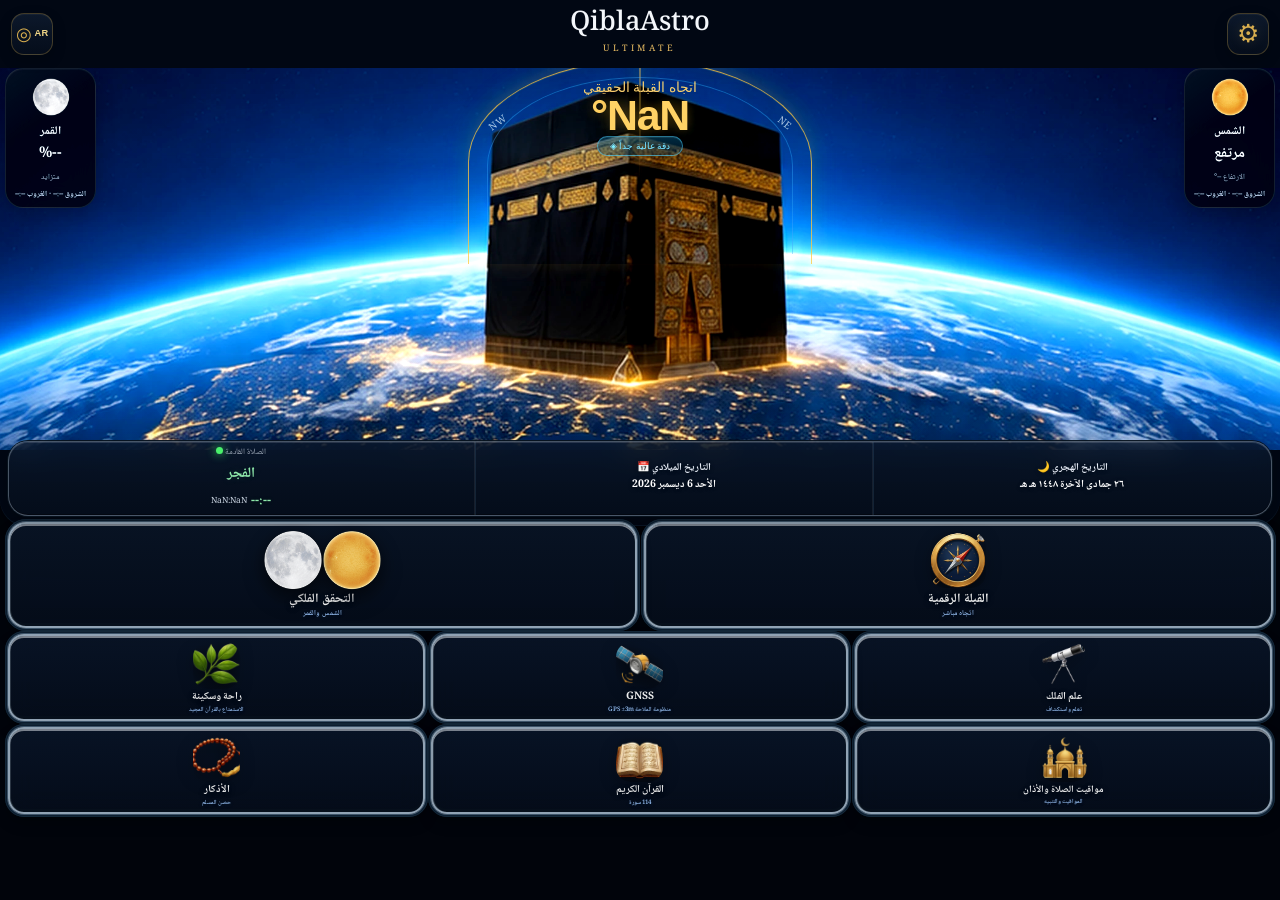
==== source/index.html @ 2382ef70 "cleanup: retire hidden Prayer presentation" ====
<!DOCTYPE html>
<!--
╔══════════════════════════════════════════════════════════════════════════════╗
║  QiblaAstro v2.0 - Astronomical Qibla Compass                                ║
║  Author  : Mohamed Sayed Gabr Behairy | محمد سيد جبر بحيرى                    ║
║  (c) 2026 Mohamed Sayed Gabr Behairy. All Rights Reserved.                   ║
╚══════════════════════════════════════════════════════════════════════════════╝
-->
<html lang="ar" dir="rtl">
<head>
<!-- PWA metadata -->

<!-- Web App Manifest -->
<link rel="manifest" href="manifest.json">

<!-- Theme & Colors -->
<meta name="theme-color" content="#05080F">
<meta name="msapplication-TileColor" content="#05080F">
<meta name="msapplication-navbutton-color" content="#05080F">

<!-- Apple Mobile Web App -->
<meta name="apple-mobile-web-app-capable" content="yes">
<meta name="apple-mobile-web-app-status-bar-style" content="black-translucent">
<meta name="apple-mobile-web-app-title" content="QiblaAstro">

<!-- Apple Touch Icons -->
<link rel="apple-touch-icon" href="icons/apple-touch-icon.png">
<link rel="apple-touch-icon" sizes="57x57" href="icons/icon-72x72.png">
<link rel="apple-touch-icon" sizes="72x72" href="icons/icon-72x72.png">
<link rel="apple-touch-icon" sizes="76x76" href="icons/icon-96x96.png">
<link rel="apple-touch-icon" sizes="114x114" href="icons/icon-128x128.png">
<link rel="apple-touch-icon" sizes="120x120" href="icons/icon-128x128.png">
<link rel="apple-touch-icon" sizes="144x144" href="icons/icon-144x144.png">
<link rel="apple-touch-icon" sizes="152x152" href="icons/icon-152x152.png">
<link rel="apple-touch-icon" sizes="180x180" href="icons/apple-touch-icon.png">

<!-- Apple Splash Screens -->
<link rel="apple-touch-startup-image" href="icons/apple-splash-iphone5.png" media="(device-width: 320px) and (device-height: 568px) and (-webkit-device-pixel-ratio: 2)">
<link rel="apple-touch-startup-image" href="icons/apple-splash-iphone6.png" media="(device-width: 375px) and (device-height: 667px) and (-webkit-device-pixel-ratio: 2)">
<link rel="apple-touch-startup-image" href="icons/apple-splash-iphoneXR.png" media="(device-width: 414px) and (device-height: 896px) and (-webkit-device-pixel-ratio: 2)">
<link rel="apple-touch-startup-image" href="icons/apple-splash-iphoneX.png" media="(device-width: 375px) and (device-height: 812px) and (-webkit-device-pixel-ratio: 3)">
<link rel="apple-touch-startup-image" href="icons/apple-splash-iphone12.png" media="(device-width: 390px) and (device-height: 844px) and (-webkit-device-pixel-ratio: 3)">
<link rel="apple-touch-startup-image" href="icons/apple-splash-iphone14p.png" media="(device-width: 393px) and (device-height: 852px) and (-webkit-device-pixel-ratio: 3)">
<link rel="apple-touch-startup-image" href="icons/apple-splash-iphone15p.png" media="(device-width: 430px) and (device-height: 932px) and (-webkit-device-pixel-ratio: 3)">
<link rel="apple-touch-startup-image" href="icons/apple-splash-iphoneXS.png" media="(device-width: 414px) and (device-height: 896px) and (-webkit-device-pixel-ratio: 3)">
<link rel="apple-touch-startup-image" href="icons/apple-splash-ipad.png" media="(device-width: 768px) and (device-height: 1024px) and (-webkit-device-pixel-ratio: 2)">
<link rel="apple-touch-startup-image" href="icons/apple-splash-ipadPro11.png" media="(device-width: 834px) and (device-height: 1194px) and (-webkit-device-pixel-ratio: 2)">
<link rel="apple-touch-startup-image" href="icons/apple-splash-ipadPro12.png" media="(device-width: 1024px) and (device-height: 1366px) and (-webkit-device-pixel-ratio: 2)">

<!-- Favicon -->
<link rel="icon" type="image/x-icon" href="icons/favicon.ico">
<link rel="icon" type="image/png" sizes="16x16" href="icons/icon-72x72.png">
<link rel="icon" type="image/png" sizes="32x32" href="icons/icon-96x96.png">
<link rel="icon" type="image/png" sizes="96x96" href="icons/icon-96x96.png">
<link rel="icon" type="image/png" sizes="192x192" href="icons/icon-192x192.png">
<link rel="icon" type="image/png" sizes="512x512" href="icons/icon-512x512.png">

<!-- Safari Pinned Tab -->
<link rel="mask-icon" href="icons/safari-pinned-tab.svg" color="#C8A44A">

<!-- Microsoft Tiles -->
<meta name="msapplication-config" content="browserconfig.xml">
<meta name="msapplication-TileImage" content="icons/mstile-144x144.png">
<meta name="msapplication-square70x70logo" content="icons/icon-72x72.png">
<meta name="msapplication-square150x150logo" content="icons/icon-152x152.png">
<meta name="msapplication-square310x310logo" content="icons/icon-384x384.png">
<meta name="msapplication-wide310x150logo" content="icons/icon-512x512.png">

<!-- Mobile & PWA -->
<meta name="mobile-web-app-capable" content="yes">
<meta name="application-name" content="QiblaAstro">
<meta name="format-detection" content="telephone=no">
<meta name="screen-orientation" content="portrait">
<meta name="full-screen" content="yes">
<meta name="browsermode" content="application">
<meta name="nightmode" content="disable">
<meta name="layoutmode" content="fitscreen">
<meta name="x5-page-mode" content="app">
<meta name="x5-orientation" content="portrait">
<meta name="x5-fullscreen" content="true">

<!-- iOS Specific -->
<meta name="apple-touch-fullscreen" content="yes">

<!-- Prefetch & Preconnect -->
<link rel="dns-prefetch" href="https://fonts.googleapis.com">
<link rel="dns-prefetch" href="https://fonts.gstatic.com">
<link rel="preconnect" href="https://fonts.googleapis.com">
<link rel="preconnect" href="https://fonts.gstatic.com" crossorigin>

<meta charset="UTF-8">
<meta http-equiv="Cache-Control" content="no-cache,no-store,must-revalidate">
<meta http-equiv="Pragma" content="no-cache">
<meta http-equiv="Expires" content="0">
<meta name="viewport" content="width=device-width,initial-scale=1,user-scalable=no,viewport-fit=cover">
<meta name="description" content="QiblaAstro — بوصلة القبلة الفلكية الأدق. تحديد القبلة بخوارزميات VSOP87+ELP2000+WMM2025. تعمل بلا إنترنت.">
<meta name="keywords" content="qibla,قبلة,بوصلة,prayer direction,mecca,كعبة,مواقيت الصلاة,اتجاه القبلة,qibla compass,prayer times">
<meta name="author" content="Mohamed Sayed Gabr Behairy">
<meta name="robots" content="index,follow">
<meta property="og:type" content="website">
<meta property="og:title" content="QiblaAstro — بوصلة القبلة الفلكية">
<meta property="og:description" content="تحديد القبلة بدقة فلكية عالية. يعمل ليلا ونهارا بالشمس والقمر والنجوم. بدون إنترنت.">
<meta property="og:site_name" content="QiblaAstro">
<meta property="og:locale" content="ar_EG">
<meta name="twitter:card" content="summary">
<meta name="twitter:title" content="QiblaAstro — بوصلة القبلة الفلكية">
<meta name="twitter:description" content="أدق بوصلة قبلة فلكية. VSOP87 + ELP2000 + WMM2025">
<title>QiblaAstro 🕌 — بوصلة القبلة الفلكية</title>

<!-- External Stylesheets -->
<link rel="stylesheet" href="css/01-variables.css">

<link rel="stylesheet" href="css/02-sky-backgrounds.css">

<link rel="stylesheet" href="css/03-reset-base.css">

<link rel="stylesheet" href="css/04-splash.css?v=20260810-premium-splash">

<link rel="stylesheet" href="css/05-topbar.css">

<link rel="stylesheet" href="css/06-navigation.css">

<link rel="stylesheet" href="css/07-pages.css">

<link rel="stylesheet" href="css/08-compass-canvas.css">

<link rel="stylesheet" href="css/09-qibla-hero.css">

<link rel="stylesheet" href="css/10-stat-grid.css">

<link rel="stylesheet" href="css/11-section-headers.css">

<link rel="stylesheet" href="css/12-sky-track.css">




<link rel="stylesheet" href="css/15-device-compass.css">

<link rel="stylesheet" href="css/16-qibla-instructions.css">

<link rel="stylesheet" href="css/17-calibration.css">

<link rel="stylesheet" href="css/18-tips.css">

<link rel="stylesheet" href="css/19-gnss.css">

<link rel="stylesheet" href="css/20-settings.css">

<link rel="stylesheet" href="css/21-utility.css">


  
<link rel="stylesheet" href="css/24-gemini-compass.css">

<link rel="stylesheet" href="css/27-animations.css">
  
<script async src="https://www.googletagmanager.com/gtag/js?id=G-1D1GKVZB74"></script>

<!-- QiblaAstro approved static Home — first-paint assets -->
<link rel="preload" as="image" href="images/home/qibla-bg-4k.webp" fetchpriority="high">
<link rel="stylesheet" href="css/home-final.css" data-qibla-static-home>
<link rel="stylesheet" href="css/home-hero-photo.css" data-qibla-static-home>
<link rel="stylesheet" href="css/home-reference-match.css" data-qibla-static-home>
<link rel="stylesheet" href="css/home-single-screen-cards.css" data-qibla-static-home>
<link rel="stylesheet" href="css/home-premium-polish.css" data-qibla-static-home>
<link rel="stylesheet" href="css/home-motion-design.css" data-qibla-static-home>
<link rel="stylesheet" href="css/home-4k-background.css" data-qibla-static-home>
<link rel="stylesheet" href="css/home-card-final-cleanup.css" data-qibla-static-home>
<link rel="stylesheet" href="css/home-hero-final-match.css" data-qibla-static-home>
<link rel="stylesheet" href="css/home-final-polish.css" data-qibla-static-home>
<link rel="stylesheet" href="css/home-pixel-perfect.css" data-qibla-static-home>
<link rel="stylesheet" href="css/home-premium-finish.css" data-qibla-static-home>
<link rel="stylesheet" href="css/home-action-layout-233.css" data-qibla-static-home>
<link rel="stylesheet" href="css/home-header-controls.css" data-qibla-static-home>
<script defer src="js/home-final.js" data-qibla-home-final></script>
<script defer src="js/home-reference-finalizer.js" data-qibla-home-finalizer></script>
<!-- /QiblaAstro approved static Home -->
</head>
<body class="hide-topbar tab-home" onclick="_unlockAudio&&_unlockAudio()" ontouchstart="_unlockAudio&&_unlockAudio()">
<!-- [HTML-1] SPLASH SCREEN -->
<div id="splash"><canvas id="sp-canvas"></canvas>
  <div id="splash-glow"></div>
  <img id="splash-logo" src="./images/1784808776667.png" alt="QiblaAstro">
  <h1>QiblaAstro</h1>
  <p>بوصلة القبلة الفلكية</p>
  <p id="splash-tagline">VSOP87 · ELP2000 · WMM2025</p>
</div>

<!-- [HTML-2] TOP BAR -->
<div class="topbar">
  <div class="app-name"><img src="./images/1784590231216.png" style="height:40px;width:40px;object-fit:contain;vertical-align:middle;margin-left:8px">QiblaAstro</div>
  <div class="live-badge"><div class="live-dot"></div><span id="top-time">--:--:--</span></div>
</div>

<!-- [HTML-4] PAGE: COMPASS (البوصلة) -->

<div class="page active" id="page-home">
<main id="qa-home" class="qa-home">
  <section class="qa-hero">
    <header class="qa-top">
      <button class="qa-settings-top" data-go="settings" aria-label="الإعدادات"><span>⚙</span></button>
      <div class="qa-brand"><b>QiblaAstro</b><span>ULTIMATE</span></div>
      <button class="qa-language-top" id="qaLangToggle" type="button" aria-label="تغيير اللغة"><span class="qa-lang-globe">◎</span><b>EN</b></button>
    </header>
    <div class="qa-sky">
      <div class="qa-star-field"></div><div class="qa-galaxy"><i></i><b></b><em></em></div>
      <div class="qa-side-card qa-moon-card"><span class="qa-moon-orb"></span><b>القمر</b><strong id="qaMoon">--%</strong><small id="qaMoonPhase">متزايد</small></div>
      <div class="qa-arc"><span class="qa-dir qa-nw">NW</span><span class="qa-dir qa-ne">NE</span><i></i></div>
      <button class="qa-bearing" data-go="compass"><span class="qa-pointer">▲</span><span>اتجاه القبلة الحقيقي</span><strong id="qaBearing">---°</strong><em>دقة عالية جداً ◈</em></button>
      <div class="qa-side-card qa-sun-card"><span class="qa-sun-orb">☀</span><b>الشمس</b><strong>مرتفع</strong><small>الارتفاع <i id="qaSun">--°</i></small></div>
      <div class="qa-earth"><span class="qa-earth-glow"></span><span class="qa-cloud cloud-a"></span><span class="qa-cloud cloud-b"></span><span class="qa-land land-a"></span><span class="qa-land land-b"></span><span class="qa-land land-c"></span></div>
      <div class="qa-kaaba-photo"><img id="qaKaabaImage" alt="الكعبة المشرفة"><span></span></div>
    </div>
    <div class="qa-info">
      <div><span>التاريخ الهجري 🌙</span><strong id="qaHijri">---</strong></div>
      <div><span>التاريخ الميلادي 📅</span><strong id="qaGreg">---</strong></div>
      <div class="qa-prayer"><span>الصلاة القادمة <i></i></span><strong id="qaPrayer">---</strong><em><b id="qaPrayerTime">--:--</b><small id="qaPrayerEta"></small></em></div>
    </div>
  </section>

  <section class="qa-actions-primary">
    <button class="qa-service-card digital-compass" data-go="compass" data-compass-mode="digital"><span class="qa-service-icon"><img src="icons/hm-compass.png" alt="القبلة الرقمية" loading="eager"></span><strong>القبلة الرقمية</strong><small>اتجاه مباشر</small></button>
    <button class="qa-service-card verify astro-verify" data-go="compass" data-compass-mode="astro"><span class="qa-service-icon"><span style="display:flex;align-items:center;justify-content:center;gap:3px;width:100%;height:100%"><img src="icons/icon-sun.png" alt="التحقق الفلكي" loading="eager" style="width:46%;height:100%;object-fit:contain"><img src="icons/icon-moon.png" alt="التحقق الفلكي" loading="eager" style="width:46%;height:100%;object-fit:contain"></span></span><strong>التحقق الفلكي</strong><small>الشمس والقمر</small></button>
  </section>

  <section class="qa-actions-grid qa-actions-tools">
    <button class="qa-service-card astronomy" data-go="night"><span class="qa-service-icon"><img src="icons/icon-sun.png" alt="علم الفلك" loading="eager"></span><strong>علم الفلك</strong><small>تعلم واستكشاف</small></button>
    <button class="qa-service-card gnss" data-go="gnss"><span class="qa-service-icon"><img src="icons/hm-gnss.png" alt="GNSS" loading="eager"></span><strong>GNSS</strong><small>منظومة الملاحة GPS ±3m</small></button>
    <button class="qa-service-card serenity" data-go="serenity"><span class="qa-service-icon"><img src="icons/hm-serenity.png" alt="راحة وسكينة" loading="eager"></span><strong>راحة وسكينة</strong><small>الاستمتاع بالقرآن المجيد</small></button>
  </section>

  <section class="qa-actions-grid qa-actions-faith">
    <button class="qa-service-card prayer" data-go="prayer"><span class="qa-service-icon"><img src="icons/hm-prayer.png" alt="مواقيت الصلاة والأذان" loading="eager"></span><strong>مواقيت الصلاة والأذان</strong><small>المواقيت والتنبيه</small></button>
    <button class="qa-service-card quran" data-go="quran"><span class="qa-service-icon"><img src="icons/hm-quran.png" alt="القرآن الكريم" loading="eager"></span><strong>القرآن الكريم</strong><small>114 سورة</small></button>
    <button class="qa-service-card azkar" data-go="azkar"><span class="qa-service-icon"><img src="icons/hm-azkar.png" alt="الأذكار" loading="eager"></span><strong>الأذكار</strong><small>حصن المسلم</small></button>
  </section>

  <section class="qa-status">
    <div><span>🛡</span><p><b>حالة النظام</b><small>جميع الأنظمة تعمل بكفاءة</small></p></div>
    <div><span>◎</span><p><b>دقة الاتجاه</b><small>±0.1°</small></p></div>
    <div><span>◷</span><p><b>آخر تحديث</b><small id="qaGps">منذ 1 دقيقة</small></p></div>
  </section>

  <div hidden aria-hidden="true">
    <span id="hm-qibla-deg">---°</span><span id="hm-moon-ill">--%</span><span id="hm-moon-ph">---</span>
    <span id="hm-date-greg">---</span><span id="hm-date-hijri">---</span>
    <span id="hm-prayer-name">---</span><span id="hm-prayer-time">--:--</span><span id="hm-prayer-eta"></span>
    <span id="hm-next-p">---</span><span id="hm-gps-src">---</span>
  </div>
</main>
</div>

<!-- Compass engine anchors: canonical nodes must exist before engine startup.
     They are moved, never cloned, into pages/compass.html by QiblaCompassHost. -->
<div id="qibla-compass-engine-anchors" hidden aria-hidden="true">
  <canvas id="cvs" width="660" height="660" style="width:100%;max-width:440px;display:block;margin:0 auto;border-radius:50%"></canvas>
  <input type="range" id="dev-slider" min="0" max="30" value="5" step="0.5"
      style="flex:1;accent-color:#C8A44A;height:4px;cursor:pointer">
</div>
<div class="page" id="page-compass" data-external-page="compass" aria-label="البوصلة الرقمية"></div>

<div class="page" id="page-night" data-external-page="falaki" aria-label="فلكي"></div>

<!-- [HTML-7] PAGE: PRAYER (الصلاة) -->
<!-- PAGE: PRAYER — EXTERNAL PRESENTATION MODULE -->
<!-- Full screen source: pages/prayer.html -->
<div class="page" id="page-prayer" data-page-src="pages/prayer.html" aria-busy="true"></div>

<!-- [HTML-8] PAGE: GNSS -->
<div class="page" id="page-gnss">

  <div class="gnss-hero">
    <h2>🛰️ GNSS متعدد الأبراج + الانحراف القطبي</h2>
    <p>GPS · GLONASS · Galileo · BeiDou والتأثيرات الجيوفيزيائية</p>
  </div>

  <div class="sec-hdr">🛰️ أنظمة الملاحة العالمية</div>

  <!-- Live GNSS Position -->
  <div style="width:100%;background:linear-gradient(135deg,#04080C,var(--panel));border:1px solid var(--border);border-top:2px solid var(--ok);border-radius:var(--radius);padding:13px;">
    <div style="font-size:.58rem;color:var(--ok);font-family:'JetBrains Mono',monospace;letter-spacing:.08em;text-transform:uppercase;margin-bottom:9px;">📡 موقعك الحالي — متعدد الأنظمة</div>
    <div class="grid2">
      <div class="stat"><lbl>خط العرض</lbl><div class="val sm" id="gnss-lat" style="color:var(--ok)">جاري...</div></div>
      <div class="stat"><lbl>خط الطول</lbl><div class="val sm" id="gnss-lon" style="color:var(--ok)">جاري...</div></div>
      <div class="stat"><lbl>مصدر الموقع</lbl><div class="val xs" id="gnss-src" style="color:var(--gold)">جاري...</div></div>
      <div class="stat"><lbl>دقة الموقع</lbl><div class="val sm" id="gnss-acc" style="color:var(--gold)">---</div></div>
      <div class="stat s2 accent-gold"><lbl>القبلة من موقعك الحالي</lbl><div class="val" id="gnss-qibla" style="color:var(--gold-l)">---°</div><div class="sub">محسوبة من إحداثياتك الحقيقية</div></div>
    </div>
    <div style="margin-top:10px;display:flex;gap:8px;">
      <button onclick="tryBrowserGPS()" style="flex:1;padding:8px;background:var(--ok);color:#05080F;border:none;border-radius:8px;font-family:'Noto Naskh Arabic',serif;font-size:.78rem;cursor:pointer;font-weight:700;">📡 تحديث GPS</button>
      <button onclick="tryBrowserGPS()" style="flex:1;padding:8px;background:var(--panel2);color:var(--gold);border:1px solid var(--gold-d);border-radius:8px;font-family:'Noto Naskh Arabic',serif;font-size:.78rem;cursor:pointer;">📡 إعادة GPS</button>
    </div>
    <div style="margin-top:8px;font-size:.62rem;color:var(--muted);text-align:center;">
      يستخدم GPS + GLONASS + Galileo + BeiDou عبر الجهاز · مجاني بالكامل · لا يتطلب مفتاح API
    </div>
  </div>
  <div class="constellation-grid">
    <div class="const-card"><lbl style="color:#80FFB0">🇺🇸 GPS</lbl><div class="const-val" style="color:#80FFB0">31 قمر</div><div class="const-sub">WGS-84 · 3-5م · 20,200 كم</div></div>
    <div class="const-card"><lbl style="color:#80C8FF">🇷🇺 GLONASS</lbl><div class="const-val" style="color:#80C8FF">24 قمر</div><div class="const-sub">PZ-90.11 · 4-6م · 19,100 كم</div></div>
    <div class="const-card"><lbl style="color:#FFD080">🇪🇺 Galileo</lbl><div class="const-val" style="color:#FFD080">30 قمر</div><div class="const-sub">GTRF · ~1م · 23,222 كم</div></div>
    <div class="const-card"><lbl style="color:#FF9080">🇨🇳 BeiDou</lbl><div class="const-val" style="color:#FF9080">35 قمر</div><div class="const-sub">CGCS2000 · 3-5م · مختلط</div></div>
  </div>
  <div class="stat s2 accent-ok w100">
    <lbl>الدقة المدمجة Multi-constellation</lbl>
    <div class="val sm" style="color:var(--ok)">~1-2 متر · تأثير على القبلة < 0.001°</div>
  </div>

  <div class="sec-hdr">🌍 الانحراف القطبي — تذبذب تشاندلر</div>
  <div style="width:100%;background:var(--panel);border:1px solid var(--rim);border-top:2px solid #AAD8FF;border-radius:var(--radius);padding:12px;">
    <canvas id="polarDriftCvs" width="360" height="195" style="width:100%;height:auto;display:block;border-radius:6px;"></canvas>
    <div class="grid3" style="margin-top:9px">
      <div style="text-align:center"><div style="font-size:.54rem;color:var(--txt3);font-family:'JetBrains Mono',monospace;text-transform:uppercase;margin-bottom:2px">X (″)</div><div style="font-family:'JetBrains Mono',monospace;font-weight:700;color:#AAD8FF;font-size:.82rem" id="pm-x">---</div></div>
      <div style="text-align:center"><div style="font-size:.54rem;color:var(--txt3);font-family:'JetBrains Mono',monospace;text-transform:uppercase;margin-bottom:2px">Y (″)</div><div style="font-family:'JetBrains Mono',monospace;font-weight:700;color:#AAD8FF;font-size:.82rem" id="pm-y">---</div></div>
      <div style="text-align:center"><div style="font-size:.54rem;color:var(--txt3);font-family:'JetBrains Mono',monospace;text-transform:uppercase;margin-bottom:2px">بُعد القطب</div><div style="font-family:'JetBrains Mono',monospace;font-weight:700;color:#80FFB0;font-size:.82rem" id="pm-d">---</div></div>
    </div>
  </div>

  <div class="sec-hdr">⚡ الأحداث الجيوفيزيائية وتأثيرها الحقيقي</div>
  <div class="w100">
    <div class="event-item" style="border-right:3px solid #FF8060">
      <div class="event-title" style="color:#FF8060">🌊 زلزال اليابان 2011 — M9.1 توهوكو</div>
      <div class="event-body">تحرّك <strong>محور الكتلة</strong> 17 سم نحو 133°E — وليس محور الدوران الجغرافي. الفرق بين المحورين أصلاً ~10 أمتار. قصّر اليوم 1.8 ميكروثانية.</div>
      <div class="event-result" style="background:rgba(64,184,112,.12);color:var(--ok)">تأثير على القبلة: 0.000001° — يستحيل قياسه</div>
    </div>
    <div class="event-item" style="border-right:3px solid #80C8FF">
      <div class="event-title" style="color:#80C8FF">🏗️ سد الثلاث الوديان — الصين</div>
      <div class="event-body">40 مليار طن ماء → تحريك القطب ~2 سم + إبطاء الدوران 0.06 ميكروثانية. تأثير زاوي: 0.00007 قوس ثانية.</div>
      <div class="event-result" style="background:rgba(64,184,112,.12);color:var(--ok)">تأثير على القبلة: 0.0000003° — صفر عملياً</div>
    </div>
    <div class="event-item" style="border-right:3px solid #C880FF">
      <div class="event-title" style="color:#C880FF">🌀 تذبذب تشاندلر — دوري طبيعي (433 يوماً)</div>
      <div class="event-body">يحرك القطب الدوراني 6-9 أمتار دورياً — أكبر بكثير من أي سد أو زلزال. أنظمة GNSS وIERS تُصحّحه تلقائياً عبر معلمات EOP.</div>
      <div class="event-result" style="background:rgba(200,164,74,.12);color:var(--gold)">مُصحَّح تلقائياً في هذا التطبيق</div>
    </div>
  </div>

  <div class="sec-hdr">📊 مقارنة دقة أنظمة تحديد القبلة</div>
  <div class="w100">
    <div class="acc-item"><div class="acc-dot" style="background:var(--ok)"></div><div class="acc-name">موضع الشمس VSOP87 (نهاراً)</div><div class="acc-val" style="color:var(--ok)">~0.01°</div></div>
    <div class="acc-item"><div class="acc-dot" style="background:#80FFB0"></div><div class="acc-name">نجم القطب بولاريس (ليلاً)</div><div class="acc-val" style="color:#80FFB0">~0.02°</div></div>
    <div class="acc-item"><div class="acc-dot" style="background:var(--moon)"></div><div class="acc-name">موضع القمر ELP2000 (ليلاً)</div><div class="acc-val" style="color:var(--moon)">~0.1°</div></div>
    <div class="acc-item"><div class="acc-dot" style="background:#80FFB0"></div><div class="acc-name">GPS + GLONASS + Galileo + BeiDou</div><div class="acc-val" style="color:#80FFB0">< 0.001°</div></div>
    <div class="acc-item"><div class="acc-dot" style="background:var(--gold)"></div><div class="acc-name">بوصلة + تصحيح WMM2025</div><div class="acc-val" style="color:var(--gold)">~1-3°</div></div>
    <div class="acc-item"><div class="acc-dot" style="background:var(--err)"></div><div class="acc-name">بوصلة هاتف غير معايرة</div><div class="acc-val" style="color:var(--err)">5-30°</div></div>
    <div class="acc-item"><div class="acc-dot" style="background:var(--ok)"></div><div class="acc-name">زلزال اليابان 2011</div><div class="acc-val" style="color:var(--ok)">0.000001°</div></div>
    <div class="acc-item"><div class="acc-dot" style="background:var(--ok)"></div><div class="acc-name">سد الثلاث الوديان</div><div class="acc-val" style="color:var(--ok)">0.0000003°</div></div>
  </div>

</div>

<!-- [HTML-10] PAGE: SETTINGS (الإعدادات) -->
<div class="page" id="page-settings">

  <div class="settings-section">
    <h4>📍 الموقع</h4>
    <div class="setting-row">
      <div><div class="setting-label">خط العرض</div><div class="setting-sub">دقة الموقع</div></div>
      <div class="setting-val">30.0342° N</div>
    </div>
    <div class="setting-row">
      <div><div class="setting-label">خط الطول</div></div>
      <div class="setting-val">30.9606° E</div>
    </div>
    <div class="setting-row">
      <div><div class="setting-label">المنطقة الزمنية</div></div>
      <div class="setting-val">UTC+3</div>
    </div>
  </div>

  <div class="settings-section">
    <h4>🕌 القبلة</h4>
    <div class="setting-row">
      <div><div class="setting-label">الاتجاه الحقيقي</div><div class="setting-sub">من الشمال الجغرافي</div></div>
      <div style="text-align:left"><div class="setting-val" id="cfg-qt">136.20°</div><div class="accuracy-pill pill-hi">دقة < 0.01°</div></div>
    </div>
    <div class="setting-row">
      <div><div class="setting-label">قراءة البوصلة المصحَّحة</div><div class="setting-sub">بعد تعويض الانحراف WMM2025</div></div>
      <div style="text-align:left"><div class="setting-val" id="cfg-qm" style="color:var(--qmag)">---</div><div class="accuracy-pill pill-mid">دقة ~1-3°</div></div>
    </div>
    <div class="setting-row">
      <div><div class="setting-label">الانحراف المغناطيسي</div><div class="setting-sub">WMM2025 · يتغير ~0.08°/سنة</div></div>
      <div style="text-align:left"><div class="setting-val" id="cfg-md" style="color:var(--mag)">---</div></div>
    </div>
  </div>

  <div class="settings-section">
    <h4>🕌 مواقيت الصلاة</h4>
    <div class="setting-row">
      <div><div class="setting-label">منهج الفجر والعشاء</div></div>
      <div class="setting-val" style="font-size:.72rem">رابطة العالم الإسلامي</div>
    </div>
    <div class="setting-row">
      <div><div class="setting-label">زاوية الفجر</div></div>
      <div class="setting-val">−18°</div>
    </div>
    <div class="setting-row">
      <div><div class="setting-label">زاوية العشاء</div></div>
      <div class="setting-val">−17°</div>
    </div>
    <div class="setting-row">
      <div><div class="setting-label">حساب العصر</div></div>
      <div class="setting-val" style="font-size:.72rem">شافعي (ظل مثلي)</div>
    </div>
  </div>

  <div class="settings-section">
    <h4>⚙ الخوارزميات</h4>
    <div class="setting-row"><div><div class="setting-label">موضع الشمس</div></div><div class="setting-val" style="font-size:.7rem">VSOP87 (Meeus Ch.25)</div></div>
    <div class="setting-row"><div><div class="setting-label">موضع القمر</div></div><div class="setting-val" style="font-size:.7rem">ELP2000/82 (Meeus Ch.47)</div></div>
    <div class="setting-row"><div><div class="setting-label">الانحراف المغناطيسي</div></div><div class="setting-val" style="font-size:.7rem">WMM2025 (NOAA/BGS)</div></div>
    <div class="setting-row"><div><div class="setting-label">الانكسار الجوي</div></div><div class="setting-val" style="font-size:.7rem">Bennett Formula</div></div>
    <div class="setting-row"><div><div class="setting-label">تصحيح توبوسنتري</div></div><div class="setting-val" style="font-size:.7rem">Meeus Ch.47 §6</div></div>
    <div class="setting-row"><div><div class="setting-label">الانحراف القطبي</div></div><div class="setting-val" style="font-size:.7rem">IERS Chandler Wobble</div></div>
    <div style="padding:8px 14px;border-top:1px solid var(--rim);text-align:center;font-size:.58rem;color:var(--txt3);font-family:'JetBrains Mono',monospace;">QiblaAstro v2.0</div>
  </div>

  <!-- COPYRIGHT CARD -->
  <div class="copyright-card">
    <div style="position:relative;z-index:1">
      <div class="copyright-seal">🕌</div>
      <div class="copyright-name">Mohamed Sayed Gabr Behairy</div>
      <div class="copyright-name-ar">محمد سيد جبر بحيرى</div>
      <div class="copyright-year">© 2026 · QiblaAstro v2.0 · All Rights Reserved</div>
      <div class="copyright-divider"></div>
      <div class="copyright-notice">
        <strong>جميع حقوق الملكية الفكرية محفوظة</strong><br>
        يُحظر نسخ هذا البرنامج أو توزيعه أو تعديله<br>
        أو استخدامه تجارياً بأي شكل من الأشكال<br>
        دون إذن كتابي صريح من صاحب الحقوق.<br><br>
        All intellectual property rights reserved.<br>
        No part of this software may be reproduced,<br>
        distributed, or used commercially without<br>
        explicit written permission from the author.
      </div>
      <div class="copyright-divider"></div>
      <div class="copyright-algo">
        <div style="font-size:.6rem;color:var(--gold);font-family:'JetBrains Mono',monospace;letter-spacing:.06em;text-transform:uppercase;margin-bottom:6px;text-align:center;">الخوارزميات المستخدمة</div>
        <div class="copyright-algo-row"><span class="algo-name">موضع الشمس</span><span class="algo-val">VSOP87 · Meeus Ch.25</span></div>
        <div class="copyright-algo-row"><span class="algo-name">موضع القمر</span><span class="algo-val">ELP2000/82 · Meeus Ch.47</span></div>
        <div class="copyright-algo-row"><span class="algo-name">الانحراف المغناطيسي</span><span class="algo-val">WMM2025 · NOAA/BGS</span></div>
        <div class="copyright-algo-row"><span class="algo-name">الانكسار الجوي</span><span class="algo-val">Bennett Formula</span></div>
        <div class="copyright-algo-row"><span class="algo-name">الانحراف القطبي</span><span class="algo-val">IERS Chandler Wobble</span></div>
        <div class="copyright-algo-row"><span class="algo-name">مواقيت الصلاة</span><span class="algo-val">Muslim World League</span></div>
        <div class="copyright-algo-row"><span class="algo-name">أنظمة GNSS</span><span class="algo-val">GPS · GLONASS · Galileo · BeiDou</span></div>
      </div>
    </div>
  </div>

</div>

<!-- [HTML-12] PAGE: AZKAR (الأذكار) -->
<!-- PAGE: AZKAR -->
<div class="page" id="page-azkar" data-external-page="azkar" aria-label="الأذكار"></div>

<div class="page" id="page-quran" data-external-page="quran" aria-label="القرآن الكريم"></div>

<!-- ════ PAGE: SERENITY ════ -->
<div class="page" id="page-serenity" data-page-src="pages/serenity.html" aria-busy="true"></div>

<nav class="nav" style="overflow-x:auto;scrollbar-width:none">
  <button class="nav-item active" onclick="GT('home')"><img class="nav-icon-img" src="icons/nav-home.png"><div class="nav-lbl">الرئيسية</div></button>
  <button class="nav-item" onclick="GT('compass')"><img class="nav-icon-img" src="icons/hm-compass.png"><div class="nav-lbl">البوصلة</div></button>
  <button class="nav-item" onclick="GT('prayer')"><img class="nav-icon-img" src="icons/hm-prayer.png"><div class="nav-lbl">الصلاة</div></button>
  <button class="nav-item" onclick="GT('azkar')"><img class="nav-icon-img" src="icons/hm-azkar.png"><div class="nav-lbl">الأذكار</div></button>
  <button class="nav-item" onclick="GT('night')"><img class="nav-icon-img" src="icons/hm-astronomy.png"><div class="nav-lbl">فلكي</div></button>
  <button class="nav-item" onclick="GT('quran')"><img class="nav-icon-img" src="icons/hm-quran.png"><div class="nav-lbl">قرآن</div></button>
  <button class="nav-item" onclick="GT('settings')"><img class="nav-icon-img" src="icons/nav-settings.png"><div class="nav-lbl">إعدادات</div></button>
</nav>
  <div class="ad-slot"><span>© 2026 Mohamed Sayed Gabr Behairy — جميع الحقوق محفوظة</span></div>

<script src="js/geomag/wmm2025.js"></script>
<script src="js/geomag/wmm2025-runtime.js"></script>
<script>window.dataLayer=window.dataLayer||[];function gtag(){window.dataLayer.push(arguments);}gtag("js",new Date());gtag("config","G-1D1GKVZB74");

function updateCompassBoxes(){
  if(typeof QT!=='undefined'&&QT!==null){
    set('box-qibla', QT.toFixed(1)+'°');
    set('q-deg',     QT.toFixed(2)+'°');
    if(typeof MDECL!=='undefined'&&MDECL_READY){
      set('mag-d',(MDECL>=0?'+':'')+MDECL.toFixed(2)+'°');
    }else{
      set('mag-d','---');
    }
  }
  if(deviceHeading!==null&&compassAvailable){
    set('box-heading', deviceHeading.toFixed(1)+'°');
    if(typeof QT!=='undefined'&&QT!==null){
      var diff=((QT-deviceHeading)+360)%360;
      if(diff>180) diff=diff-360;
      var absDiff=Math.abs(diff);
      var color=absDiff<5?'#50C880':absDiff<15?'#E8C878':'#FF8080';
      var dir=diff>1?'← يسار':diff<-1?'يمين →':'✅ دقيق';
      // box-diff مخفي
      var el=document.getElementById('box-diff');
      if(el){el.textContent=absDiff.toFixed(1)+'°';el.style.color=color;}
      set('box-dir', dir);
      // box-diff-inline في مربع البوصلة
      var eli=document.getElementById('box-diff-inline');
      if(eli){eli.textContent='الانحراف: '+absDiff.toFixed(1)+'° '+dir;eli.style.color=color;}
    }
  } else {
    set('box-heading','---°');
    set('box-dir','فعّل البوصلة');
    var eli=document.getElementById('box-diff-inline');
    if(eli){eli.textContent='---';eli.style.color='#5A7090';}
  }
  // cal offset
  var cod=document.getElementById('cal-offset-display');
  if(cod) cod.textContent=(calOffset>=0?'+':'')+calOffset.toFixed(0)+'°';
}

var _rawHeading = null;

function activateCompass(){
  var msg=document.getElementById('compass-status-msg');
  
  function doActivate(){
    // استمع لـ absolute أولاً (Android - أدق)
    var absCount=0;
    window.addEventListener('deviceorientationabsolute',function(e){
      if(e.alpha!==null&&!isNaN(e.alpha)){
        absCount++;
        onDeviceOrientation(e);
      }
    },true);
    // ثم عادي كـ fallback
    window.addEventListener('deviceorientation',function(e){
      if(e.alpha!==null&&!isNaN(e.alpha)&&absCount===0){
        onDeviceOrientation(e);
      }
    },true);
    // GPS بعد تفاعل المستخدم
    tryBrowserGPS();
    if(msg) msg.textContent='✅ البوصلة والموقع يعملان';
  }

  // iOS
  if(typeof DeviceOrientationEvent!=='undefined'&&
     typeof DeviceOrientationEvent.requestPermission==='function'){
    DeviceOrientationEvent.requestPermission()
      .then(function(s){
        if(s==='granted') doActivate();
        else if(msg) msg.textContent='❌ الرجاء السماح بالوصول للمستشعر';
      }).catch(function(){ doActivate(); });
  } else {
    // Android
    doActivate();
  }
}

function onDeviceOrientation(e){
  if(e.alpha===null||e.alpha===undefined||isNaN(e.alpha)) return;
  _compassReady=true;

  var raw=null;
  var isAbsolute=false;

  // iOS - webkitCompassHeading = True North مباشرة
  if(typeof e.webkitCompassHeading==='number'&&!isNaN(e.webkitCompassHeading)){
    raw=e.webkitCompassHeading;
    isAbsolute=true; // True North
    compassAccuracy=e.webkitCompassAccuracy||0;
  }
  // Android absolute = True North
  else if(e.absolute===true){
    raw=(360-e.alpha+360)%360;
    isAbsolute=true; // True North
  }
  // Android عادي = Magnetic North
  else {
    raw=(360-e.alpha+360)%360;
    isAbsolute=false; // Magnetic North
  }

  if(raw===null) return;
  // تنعيم
  if(_rawHeading===null){ _rawHeading=raw; }
  else {
    var diff=raw-_rawHeading;
    if(diff>180) diff-=360;
    if(diff<-180) diff+=360;
    _rawHeading=(_rawHeading+diff*0.15+360)%360;
  }

  compassRaw=_rawHeading;
  compassAvailable=true;
  try{updateBubbleLevel(e.beta,e.gamma);}catch(err){}

  // deviceHeading = True North heading
  // إذا absolute: لا نضيف MDECL (هو True North فعلاً)
  // إذا عادي: نضيف MDECL لتحويله من Magnetic إلى True
  if(isAbsolute){
    deviceHeading=((_rawHeading+calOffset)+360)%360;
  } else {
    if(!MDECL_READY){
      deviceHeading=null;
      set('compass-status-msg','بانتظار GPS/GNSS موثوق لتصحيح الشمال المغناطيسي');
      return;
    }
    deviceHeading=((_rawHeading+calOffset+MDECL)+360)%360;
  }

  if(calMode) calSamples.push(_rawHeading);

  if(typeof _lastSp!=='undefined'&&_lastSp&&typeof drawCompass==='function'){
    drawCompass(_lastSp.az,_lastSp.altApp,
      typeof _lastMp!=='undefined'&&_lastMp?_lastMp.az:0,
      typeof _lastMp!=='undefined'&&_lastMp?_lastMp.altApp:0,
      eCache);
    _qiblaCelestialOverlayTick();
  }
}

function _requestCompassPermission(){}

// ══ COMPASS PERMISSION & SENSOR FIX ══
var _compassReady   = false;
var _compassRetries = 0;

// استدعاء فوري عند تحميل الصفحة

// مراقبة أول تفاعل للمستخدم لإعادة المحاولة

// ══════════════════════════════════════════════════════════════════════════════
// [JS-2] ADHAN AUDIO ENGINE — الأذان
// ══════════════════════════════════════════════════════════════════════════════

// ══ ADHAN AUDIO ENGINE ══
// المؤذن: الشيخ علي أحمد ملا — الحرم المكي
var _adhanAudio     = null;
var _adhanPlayed    = {};
var _adhanEnabled   = true;
var _adhanDay       = '';        // لتصفير _adhanPlayed يومياً
var _adhanPending   = null;      // الأذان المعلق
var _audioUnlocked  = false;     // هل فعّل المستخدم الصوت؟
var _adhanFajrURL   = 'https://www.islamcan.com/audio/adhan/azan2.mp3';
var _adhanNormalURL = 'https://www.islamcan.com/audio/adhan/azan1.mp3';

function _playAdhan(isFajr){
  if(!_adhanEnabled) return;
  // إذا لم يُفعّل الصوت بعد — احفظ الأذان في القائمة
  if(!_audioUnlocked){
    _adhanPending = {isFajr: isFajr};
    _showAdhanAlert && _showAdhanAlert(isFajr?'الفجر':'الصلاة');
    return;
  }
  _executeAdhan(isFajr);
}

function _executeAdhan(isFajr){
  var url = isFajr ? _adhanFajrURL : _adhanNormalURL;
  try{
    if(_adhanAudio){ _adhanAudio.pause(); _adhanAudio = null; }
    _adhanAudio = new Audio(url);
    _adhanAudio.volume = 1.0;
    _adhanAudio.play()
      .then(function(){ /* يعمل */ })
      .catch(function(){
        // retry مرة واحدة بعد 500ms
        setTimeout(function(){
          try{
            _adhanAudio = new Audio(url);
            _adhanAudio.volume = 1.0;
            _adhanAudio.play().catch(function(){});
          }catch(e){}
        }, 500);
      });
    try{ navigator.vibrate([400,200,400,200,400,400,200,400,200,600]); }catch(e){}
  }catch(e){}
}

function _unlockAudio(){
  if(_audioUnlocked) return;
  _audioUnlocked = true;
  // تشغيل الأذان المعلق
  if(_adhanPending !== null){
    var p = _adhanPending;
    _adhanPending = null;
    _executeAdhan(p.isFajr);
  }
}

function _checkAdhan(now, pCache){
  if(!pCache || !pCache.length || !_adhanEnabled) return;

  // تصفير _adhanPlayed يومياً
  var today = now.toDateString();
  if(_adhanDay !== today){ _adhanDay = today; _adhanPlayed = {}; }

  var n = now.getHours() + now.getMinutes()/60 + now.getSeconds()/3600;

  pCache.forEach(function(p){
    if(p.n === 'الشروق') return;
    var diff = (n - p.h) * 3600;
    var key  = today + '_' + p.n;
    if(diff >= 0 && diff < 30 && !_adhanPlayed[key]){
      _adhanPlayed[key] = true;
      _playAdhan(p.n === 'الفجر');
      try{ _showAdhanAlert(p.n); }catch(e){}
    }
  });
}

function _showAdhanAlert(prayerName){
  // إظهار بطاقة الأذان على الشاشة الرئيسية
  var el = document.getElementById('adhan-alert');
  if(!el){
    el = document.createElement('div');
    el.id = 'adhan-alert';
    el.style.cssText = [
      'position:fixed','top:0','left:0','right:0',
      'z-index:9999','padding:18px 20px',
      'background:linear-gradient(135deg,rgba(5,8,15,.97),rgba(8,14,24,.97))',
      'border-bottom:1px solid rgba(200,164,74,.4)',
      'backdrop-filter:blur(20px)',
      '-webkit-backdrop-filter:blur(20px)',
      'display:flex','align-items:center','gap:14px',
      'animation:adhanSlideDown .4s ease-out',
      'cursor:pointer'
    ].join(';');
    el.onclick = function(){
      el.style.animation = 'adhanSlideUp .3s ease-in forwards';
      setTimeout(function(){el.remove();},300);
      if(_adhanAudio) _adhanAudio.pause();
    };
    document.body.appendChild(el);
  }
  el.innerHTML = [
    '<div style="font-size:2rem;filter:drop-shadow(0 0 12px rgba(200,164,74,.6))">🕌</div>',
    '<div style="flex:1">',
      '<div style="font-size:.6rem;color:#5A7090;letter-spacing:.1em">حان وقت</div>',
      '<div style="font-size:1.4rem;font-weight:700;color:#E8C878;',
           'text-shadow:0 0 20px rgba(200,164,74,.5)">'+prayerName+'</div>',
      '<div style="font-size:.65rem;color:#8AAEF0;margin-top:2px">',
        'اضغط لإيقاف الأذان</div>',
    '</div>',
    '<div style="font-size:1.5rem;animation:adhanPulse 1s ease-in-out infinite">🔊</div>'
  ].join('');

  // إخفاء تلقائي بعد 5 دقائق
  setTimeout(function(){
    if(el.parentNode){
      el.style.animation = 'adhanSlideUp .3s ease-in forwards';
      setTimeout(function(){if(el.parentNode)el.remove();},300);
    }
  }, 300000);
}

function adhanPlayNow(isFajr){
  // يجب أن يُستدعى مباشرة من حدث المستخدم
  try{
    if(_adhanAudio){
      _adhanAudio.pause();
      _adhanAudio = null;
    }
    var url = (isFajr) ? _adhanFajrURL : _adhanNormalURL;
    _adhanAudio = new Audio(url);
    _adhanAudio.volume = 1.0;
    var p = _adhanAudio.play();
    if(p && typeof p.then === 'function'){
      p.then(function(){
        // يعمل
      }).catch(function(err){
        // إذا فشل — أنشئ Audio جديد وجرب مرة أخرى
        _adhanAudio = new Audio(url);
        _adhanAudio.volume = 1.0;
        _adhanAudio.load();
        setTimeout(function(){ _adhanAudio.play().catch(function(){}); }, 100);
      });
    }
    try{ navigator.vibrate([200,100,200]); }catch(e){}
  }catch(err){}
}

function updateHome(sp,mp,evts,now,pCache){
  // التاريخ الميلادي
  var days=['الأحد','الاثنين','الثلاثاء','الأربعاء','الخميس','الجمعة','السبت'];
  var months=['يناير','فبراير','مارس','أبريل','مايو','يونيو','يوليو','أغسطس','سبتمبر','أكتوبر','نوفمبر','ديسمبر'];
  var day=days[now.getDay()], d=now.getDate(), m=months[now.getMonth()], y=now.getFullYear();
  set('hm-date-greg', day+' '+d+' '+m+' '+y);

  // التاريخ الهجري
  try{
    var hd=new Intl.DateTimeFormat('ar-SA-u-ca-islamic-umalqura',{day:'numeric',month:'long',year:'numeric'}).format(now);
    set('hm-date-hijri', hd+' هـ');
  }catch(e){ set('hm-date-hijri',''); }

  // القبلة
  if(typeof QT!=='undefined') set('hm-qibla-deg', QT.toFixed(1)+'°');

  // القمر
  if(mp){
    set('hm-moon-ill',(mp.illum*100).toFixed(0)+'% إضاءة');
    set('hm-moon-ph', typeof phaseName==='function'?phaseName(mp.elong):'');
  }

  // GPS
  set('hm-gps-src', gnssHasTrustedFix?'✓ GPS ±'+Math.round(gnssAccuracy||5)+'م':'○ الموقع غير محدد');

  // الصلاة القادمة
  if(pCache&&pCache.length){
    var n=now.getHours()+now.getMinutes()/60+now.getSeconds()/3600;
    var ci=-1;
    for(var i=pCache.length-1;i>=0;i--) if(n>=pCache[i].h){ci=i;break;}
    var ni=(ci+1)%pCache.length, np=pCache[ni];
    var stn=(np.h-n)*3600; if(stn<0)stn+=86400;
    set('hm-prayer-name', np.n);
    set('hm-prayer-time', typeof hm==='function'?hm(np.h):'--:--');
    set('hm-prayer-eta',  typeof shms==='function'?shms(stn):'---');
    set('hm-next-p', np.n+' — '+( typeof hm==='function'?hm(np.h):'')+'  ('+( typeof shms==='function'?shms(stn):'')+')'  );
  }
}

// ══════════════════════════════════════════════════════════════════════════════
// [JS-4] CORE CONSTANTS & VARIABLES
// ══════════════════════════════════════════════════════════════════════════════

// QiblaAstro - Astronomical Qibla Compass
// Author  : Mohamed Sayed Gabr Behairy
// Arabic  : محمد سيد جبر بحيرى
// Version : 2.0  |  Year : 2026
// (c) 2026 Mohamed Sayed Gabr Behairy. All Rights Reserved.
// ════════════════════════════════════════════════
//  CONSTANTS
// ════════════════════════════════════════════════
const UTC_OFF=3;
const KLAT=21.42250833,KLON=39.82616667;
const R2D=180/Math.PI,D2R=Math.PI/180;

// ══════════════════════════════════════════════════════════════════════════════
// [JS-5] GNSS — Multi-constellation position system
// ══════════════════════════════════════════════════════════════════════════════

// ════════════════════════════════════════════════
//  GNSS — trusted Device Geolocation only.
//  IP geolocation and the legacy Giza initialization are never accepted as a
//  source for runtime Qibla or magnetic-declination publication.
// ════════════════════════════════════════════════
// Fail closed until Device GPS/GNSS supplies a trusted fix. No default city is
// allowed to seed QT, MDECL, prayer, or astronomical location calculations.
let LAT = Number.NaN;
let LON = Number.NaN;
let gnssSource   = 'unresolved'; // 'gps'|'unresolved'
let gnssAccuracy = null;
let gnssAltitudeMeters = 0;
let gnssUpdating = false;
let gnssHasTrustedFix = false;

function showGnssUnavailable(message){
  gnssSource='unresolved';
  gnssAccuracy=null;
  gnssHasTrustedFix=false;
  MDECL_READY=false;
  MDECL_STATUS='unavailable';
  MDECL_FIELD=null;
  MDECL=0;
  QM=QT;
  var txt=message||'تعذر تحديد موقعك — فعّل الموقع وامنح الإذن ثم أعد المحاولة';
  set('compass-status-msg',txt);
  set('gnss-badge','الموقع غير محدد');
  set('gnss-btn-status','⚠ أعد المحاولة');
  set('hm-gps-src','الموقع غير محدد');
  set('mag-d','---');
  set('q-mag','---');
  set('cfg-qm','---');
  set('cfg-md','---');
  set('mag-decl-inline','---');
  var el;
  el=document.getElementById('gnss-src');if(el)el.textContent='لم يتم الحصول على GPS/GNSS موثوق';
  el=document.getElementById('gnss-acc');if(el)el.textContent='---';
}

function updateQiblaFromPosition(){
  if(!gnssHasTrustedFix||gnssSource!=='gps'){
    showGnssUnavailable();
    return;
  }
  if(!refreshMdeclFromTrustedGnss(new Date())){
    set('mag-d',MDECL_STATUS==='blackout'?'⚠ مجال مغناطيسي ضعيف':'---');
    return;
  }
  QT=calcQibla(LAT,LON); QM=((QT-MDECL)+360)%360;
  var dirs=['شمال','شمال شرق','شرق','جنوب شرق','جنوب','جنوب غرب','غرب','شمال غرب'];
  var qDir=dirs[Math.round(((QT%360)+360)/45)%8];
  var acc=gnssAccuracy?Math.round(gnssAccuracy):0;
  var srcTxt='✓ GPS/GNSS الجهاز';
  var srcBadge='GPS '+acc+'م±'+(MDECL_STATUS==='caution'?' · WMM تنبيه مجال ضعيف':'');
  set('box-qibla',QT.toFixed(1)+'°');
  set('q-deg',QT.toFixed(2)+'°');
  set('q-dir',qDir);
  set('gnss-badge',srcBadge);
  set('gnss-btn-status','✓ GPS '+acc+'م');
  set('compass-status-msg',srcBadge+' · '+QT.toFixed(1)+'° '+qDir);
  set('mag-d',(MDECL>=0?'+':'')+MDECL.toFixed(2)+'°');
  set('hm-qibla-deg',QT.toFixed(1)+'°');
  set('hm-gps-src',srcBadge);
  var _el;
  _el=document.getElementById('gnss-lat');if(_el)_el.textContent=LAT.toFixed(6)+'° N';
  _el=document.getElementById('gnss-lon');if(_el)_el.textContent=LON.toFixed(6)+'° E';
  _el=document.getElementById('gnss-src');if(_el)_el.textContent=srcTxt;
  _el=document.getElementById('gnss-acc');if(_el)_el.textContent=acc?'~'+acc+'م':'---';
  _el=document.getElementById('gnss-qibla');if(_el)_el.textContent=QT.toFixed(2)+'° — '+qDir;
}

// ── 1. Browser Geolocation (uses device GPS+GLONASS+Galileo+BeiDou) ──

function resetCompassCalibration(){
  _rawHeading=null;
  compassAvailable=false;
  calOffset=0;
  var msg=document.getElementById('compass-status-msg');
  if(msg) msg.textContent='✅ تمت إعادة المعايرة — حرّك الهاتف';
  var cod=document.getElementById('cal-offset-display');
  if(cod) cod.textContent='0°';
  try{navigator.vibrate([40,30,40]);}catch(e){}
}

function showManualCal(){
  var el=document.getElementById('manual-cal-section');
  if(el){el.style.display='block';el.scrollIntoView({behavior:'smooth',block:'nearest'});}
}
function hideManualCal(){
  var el=document.getElementById('manual-cal-section');
  if(el) el.style.display='none';
}

function tryBrowserGPS(){
  set('compass-status-msg','⏳ جاري تحديد موقعك...');
  set('gnss-btn-status','⏳ جاري...');

  // إيقاف watchPosition القديم إن وجد
  if(window._gnssWatchId != null){
    try{navigator.geolocation.clearWatch(window._gnssWatchId);}catch(e){}
    window._gnssWatchId = null;
  }

  try{
    if(!navigator||!('geolocation' in navigator)){
      showGnssUnavailable('خدمة الموقع غير متاحة على هذا الجهاز');
      return;
    }
    navigator.geolocation.getCurrentPosition(
      function(pos){
        try{
          if(!pos||!pos.coords||!Number.isFinite(pos.coords.latitude)||!Number.isFinite(pos.coords.longitude)){
            showGnssUnavailable();
            return;
          }
          LAT=pos.coords.latitude;
          LON=pos.coords.longitude;
          gnssAccuracy=pos.coords.accuracy;
          gnssAltitudeMeters=Number.isFinite(pos.coords.altitude)?pos.coords.altitude:0;
          gnssSource='gps';
          gnssHasTrustedFix=true;
          updateQiblaFromPosition();
          // watchPosition لتحسين الدقة — مع حفظ ID للإيقاف
          try{
            window._gnssWatchId = navigator.geolocation.watchPosition(
              function(p2){
                try{
                  if(p2&&p2.coords&&Number.isFinite(p2.coords.latitude)&&Number.isFinite(p2.coords.longitude)&&p2.coords.accuracy<(gnssAccuracy||9999)){
                    LAT=p2.coords.latitude;
                    LON=p2.coords.longitude;
                    gnssAccuracy=p2.coords.accuracy;
                    gnssAltitudeMeters=Number.isFinite(p2.coords.altitude)?p2.coords.altitude:0;
                    gnssSource='gps';
                    gnssHasTrustedFix=true;
                    updateQiblaFromPosition();
                  }
                }catch(e){}
              },
              function(){},
              {enableHighAccuracy:true,timeout:30000,maximumAge:60000}
            );
          }catch(e){}
        }catch(e){ showGnssUnavailable(); }
      },
      function(err){
        var msg='تعذر تحديد موقعك — فعّل الموقع وامنح الإذن ثم أعد المحاولة';
        if(err&&err.code===1)msg='تم رفض إذن الموقع — امنح إذن الموقع ثم أعد المحاولة';
        showGnssUnavailable(msg);
      },
      {enableHighAccuracy:true,timeout:10000,maximumAge:300000}
    );
  }catch(e){ showGnssUnavailable(); }
}

// Compatibility alias only. It deliberately does NOT perform IP geolocation.
function tryIPGeo(){
  showGnssUnavailable('يلزم موقع GPS/GNSS من الجهاز — لا يتم استخدام موقع IP التقريبي');
}

// Expose to global scope for HTML onclick handlers
window.tryBrowserGPS = tryBrowserGPS;
window.tryIPGeo      = tryIPGeo;

// Start GNSS on load
// GPS يُستدعى في activateCompass بعد تفاعل المستخدم

// ══════════════════════════════════════════════════════════════════════════════
// [JS-6] NAVIGATION SYSTEM
// ══════════════════════════════════════════════════════════════════════════════

// ════════════════════════════════════════════════
//  NAVIGATION
// ════════════════════════════════════════════════
const TABS=['home','compass','prayer','azkar','night','quran','settings','serenity'];
function GT(id){
  if(!id)id='home';
  document.querySelectorAll('.nav-item').forEach(function(el,i){
    el.classList.toggle('active',TABS[i]===id);
  });
  document.querySelectorAll('.page').forEach(function(p){
    p.classList.remove('active');
  });
  var page=document.getElementById('page-'+id);
  if(!page){console.error('Missing page:','page-'+id);return;}
  page.classList.add('active');
  document.body.classList.toggle('hide-topbar', id==='home');
  console.log('OPEN PAGE:',page.id);
  if(id!=='compass'&&window._gnssWatchId!=null){
    try{navigator.geolocation.clearWatch(window._gnssWatchId);window._gnssWatchId=null;}catch(e){}
  }
  if(id==='compass'&&!gnssHasTrustedFix){setTimeout(function(){tryBrowserGPS();},400);}
  if(id==='compass'){setTimeout(function(){var ds=gel('dev-slider');if(ds)ds.dispatchEvent(new Event('input'));},500);}
  if(id==='gnss'){setTimeout(function(){if(!gnssHasTrustedFix)tryBrowserGPS();},300);}
  if((id==='compass'||id==='gnss')&&gnssHasTrustedFix){updateQiblaFromPosition();}
  var nav=document.querySelector('nav.nav,div.nav,.nav');
  if(nav)nav.style.display=id==='quran'?'none':'flex';
}

// ══════════════════════════════════════════════════════════════════════════════
// [JS-7] SETTINGS PERSISTENCE
// ══════════════════════════════════════════════════════════════════════════════

// ════════════════════════════════════════════════
//  SETTINGS PERSISTENCE (localStorage)
// ════════════════════════════════════════════════
const CFG={asr:'shafi',lang:'ar'};
function loadCfg(){
  try{const s=localStorage.getItem('qibla-cfg');if(s)Object.assign(CFG,JSON.parse(s));}catch(e){}
}
function saveCfg(){
  try{localStorage.setItem('qibla-cfg',JSON.stringify(CFG));}catch(e){}
}
loadCfg();

// ══════════════════════════════════════════════════════════════════════════════
// [JS-10] JULIAN DATE
// ══════════════════════════════════════════════════════════════════════════════

// ════════════════════════════════════════════════
//  JULIAN DATE
// ════════════════════════════════════════════════
const JDF=d=>d.getTime()/86400000+2440587.5;

// ══════════════════════════════════════════════════════════════════════════════
// [JS-11] WMM2025 MAGNETIC DECLINATION
// ══════════════════════════════════════════════════════════════════════════════

// MDECL remains unavailable until a trusted Device GPS/GNSS fix passes the
// WMM2025 runtime safety gate. Zero is an internal neutral value only and is
// never published while MDECL_READY is false.
let MDECL=0;
let MDECL_READY=false;
let MDECL_STATUS='unavailable';
let MDECL_FIELD=null;

function mdeclDisplay(precision,signed){
  if(!MDECL_READY)return '---';
  return (signed&&MDECL>=0?'+':'')+MDECL.toFixed(precision==null?2:precision)+'°';
}
function qmDisplay(precision){
  return MDECL_READY?QM.toFixed(precision==null?2:precision)+'°':'---';
}

function refreshMdeclFromTrustedGnss(date){
  if(!window.QiblaWMM2025Runtime)return false;
  const result=window.QiblaWMM2025Runtime.evaluateTrustedFix({
    trusted:gnssHasTrustedFix===true,
    source:gnssSource,
    latitude:LAT,
    longitude:LON,
    altitudeMeters:gnssAltitudeMeters,
    date:date||new Date()
  });
  MDECL_STATUS=result.status;
  if(!result.publish){
    MDECL_READY=false;
    MDECL_FIELD=null;
    return false;
  }
  MDECL=result.declinationDeg;
  MDECL_FIELD=result;
  MDECL_READY=true;
  return true;
}

// Dynamic Qibla. The existing QT equation below is intentionally unchanged.
// Neutral unpublished startup state. QT is calculated only after trusted GNSS.
let QT=0;
let QM=QT;
// ════════════════════════════════════════════════
function calcQibla(){
  const dL=(KLON-LON)*D2R,f1=LAT*D2R,f2=KLAT*D2R;
  const y=Math.sin(dL)*Math.cos(f2),x=Math.cos(f1)*Math.sin(f2)-Math.sin(f1)*Math.cos(f2)*Math.cos(dL);
  return((Math.atan2(y,x)*R2D)+360)%360;
}

// ══════════════════════════════════════════════════════════════════════════════
// [JS-12] SOLAR POSITION — VSOP87 (Meeus Ch.25)
// ══════════════════════════════════════════════════════════════════════════════

// ════════════════════════════════════════════════
//  SOLAR POSITION — Meeus Ch.25 VSOP87
// ════════════════════════════════════════════════
function sunPos(date){
  const jd=JDF(date),T=(jd-2451545)/36525;
  let L0=280.46646+36000.76983*T+3.032e-4*T*T;L0=((L0%360)+360)%360;
  let M=357.52911+35999.05029*T-1.537e-4*T*T;M=((M%360)+360)%360;
  const Mr=M*D2R;
  const C=(1.914602-4.817e-3*T-1.4e-5*T*T)*Math.sin(Mr)+(1.9993e-2-1.01e-4*T)*Math.sin(2*Mr)+2.89e-4*Math.sin(3*Mr);
  const om=125.04-1934.136*T;
  const lam=(L0+C-.00569-.00478*Math.sin(om*D2R))*D2R;
  const eps=(23+26/60+21.448/3600-(46.815/3600)*T)*D2R+(2.56e-3*Math.cos(om*D2R))*D2R;
  const ra=Math.atan2(Math.cos(eps)*Math.sin(lam),Math.cos(lam))*R2D;
  const dec=Math.asin(Math.sin(eps)*Math.sin(lam))*R2D;
  const e2=1.6708634e-2-4.2037e-5*T,y2=Math.tan(eps/2)**2,L0r=L0*D2R;
  const eot=4*R2D*(y2*Math.sin(2*L0r)-2*e2*Math.sin(Mr)+4*e2*y2*Math.sin(Mr)*Math.cos(2*L0r)-.5*y2*y2*Math.sin(4*L0r)-1.25*e2*e2*Math.sin(2*Mr));
  const JD0=Math.floor(jd-.5)+.5,T0=(JD0-2451545)/36525;
  let G=100.4606184+36000.77004*T0+3.88e-4*T*T;
  G+=360.98564724*(date.getUTCHours()+date.getUTCMinutes()/60+date.getUTCSeconds()/3600)/24;
  G=((G%360)+360)%360;
  let H=(G+LON)%360-ra;if(H<-180)H+=360;if(H>180)H-=360;
  const Hr=H*D2R,f=LAT*D2R,d2=dec*D2R;
  const sA=Math.sin(f)*Math.sin(d2)+Math.cos(f)*Math.cos(d2)*Math.cos(Hr);
  const alt=Math.asin(Math.max(-1,Math.min(1,sA)))*R2D;
  const cAz=(Math.sin(d2)-Math.sin(f)*sA)/(Math.cos(f)*(Math.cos(alt*D2R)||1e-9));
  let az=Math.acos(Math.max(-1,Math.min(1,cAz)))*R2D;
  if(Math.sin(Hr)>0)az=360-az;
  let rf=0;if(alt>-.575&&alt<=85)rf=1/Math.tan((alt+10.3/(alt+5.11))*D2R);
  return{az,alt,altApp:alt+rf/60,dec,eot,sunLon:L0+C,refr:rf};
}

// ══════════════════════════════════════════════════════════════════════════════
// [JS-13] SOLAR EVENTS
// ══════════════════════════════════════════════════════════════════════════════

// ════════════════════════════════════════════════
//  SOLAR EVENTS
// ════════════════════════════════════════════════
function solarEvts(date){
  const d0=new Date(date);d0.setUTCHours(12-UTC_OFF,0,0,0);
  const sp=sunPos(d0);
  const nH=((12-sp.eot/60-(LON-UTC_OFF*15)/15)%24+24)%24;
  const nd=new Date(date);nd.setUTCHours(Math.max(0,nH-UTC_OFF),0,0,0);
  const dec=sunPos(nd).dec;
  const f=LAT*D2R,d2=dec*D2R;
  const cH=(Math.sin(-.8333*D2R)-Math.sin(f)*Math.sin(d2))/(Math.cos(f)*Math.cos(d2));
  if(Math.abs(cH)>1)return null;
  const H0=Math.acos(cH)*R2D/15;
  const rH=((nH-H0)%24+24)%24,sH=((nH+H0)%24+24)%24;
  const azR=Math.acos(Math.max(-1,Math.min(1,Math.sin(d2)/Math.cos(f))))*R2D;
  return{rH,sH,nH,azR,azS:360-azR,dec};
}

// ══════════════════════════════════════════════════════════════════════════════
// [JS-14] LUNAR POSITION — ELP2000/82 (Meeus Ch.47)
// ══════════════════════════════════════════════════════════════════════════════

// ════════════════════════════════════════════════
//  LUNAR POSITION — ELP2000/82 (Meeus Ch.47)
// ════════════════════════════════════════════════
function moonPos(date){
  const jd=JDF(date),T=(jd-2451545)/36525;
  const n=x=>((x%360)+360)%360;
  const Lp=n(218.3164477+481267.88123421*T-.0015786*T*T);
  const D=n(297.8501921+445267.1114034*T-.0018819*T*T);
  const M=n(357.5291092+35999.0502909*T-.0001536*T*T);
  const Mp=n(134.9633964+477198.8675055*T+.0087414*T*T);
  const F=n(93.2720950+483202.0175233*T-.0036539*T*T);
  const Dr=D*D2R,Mr=M*D2R,Mpr=Mp*D2R,Fr=F*D2R;
  const sL=6.288774*Math.sin(Mpr)+1.274027*Math.sin(2*Dr-Mpr)+.658314*Math.sin(2*Dr)
        +.213618*Math.sin(2*Mpr)-.185116*Math.sin(Mr)-.114332*Math.sin(2*Fr)
        +.058793*Math.sin(2*Dr-2*Mpr)+.057066*Math.sin(2*Dr-Mr-Mpr)
        +.053322*Math.sin(2*Dr+Mpr)+.045758*Math.sin(2*Dr-Mr)
        -.040923*Math.sin(Mr-Mpr)-.034720*Math.sin(Dr)-.030383*Math.sin(Mr+Mpr);
  const sB=5.128122*Math.sin(Fr)+.280602*Math.sin(Mpr+Fr)+.277693*Math.sin(Mpr-Fr)
        +.173237*Math.sin(2*Dr-Fr)+.055413*Math.sin(2*Dr-Mpr+Fr)
        +.046272*Math.sin(2*Dr-Mpr-Fr)+.032573*Math.sin(2*Dr+Fr)+.017198*Math.sin(2*Mpr+Fr);
  const lam=(Lp+sL)*D2R,beta=sB*D2R;
  const eps=(23.439291-.013004167*T)*D2R;
  const ra=Math.atan2(Math.sin(lam)*Math.cos(eps)-Math.tan(beta)*Math.sin(eps),Math.cos(lam))*R2D;
  const dec=Math.asin(Math.sin(beta)*Math.cos(eps)+Math.cos(beta)*Math.sin(eps)*Math.sin(lam))*R2D;
  // GMST
  const JD0=Math.floor(jd-.5)+.5,T0=(JD0-2451545)/36525;
  let G=100.4606184+36000.77004*T0+3.88e-4*T*T;
  G+=360.98564724*(date.getUTCHours()+date.getUTCMinutes()/60+date.getUTCSeconds()/3600)/24;
  G=((G%360)+360)%360;
  let H=(G+LON)%360-ra;if(H<-180)H+=360;if(H>180)H-=360;
  const Hr=H*D2R,f=LAT*D2R,d2=dec*D2R;
  const sA=Math.sin(f)*Math.sin(d2)+Math.cos(f)*Math.cos(d2)*Math.cos(Hr);
  const alt=Math.asin(Math.max(-1,Math.min(1,sA)))*R2D;
  const cAz=(Math.sin(d2)-Math.sin(f)*sA)/(Math.cos(f)*(Math.cos(alt*D2R)||1e-9));
  let az=Math.acos(Math.max(-1,Math.min(1,cAz)))*R2D;
  if(Math.sin(Hr)>0)az=360-az;
  let rf=0;if(alt>-.575&&alt<=85)rf=1/Math.tan((alt+10.3/(alt+5.11))*D2R);
  // Phase (using inline sun longitude)
  const sunL=sunPos(date).sunLon;
  const elong=Math.acos(Math.max(-1,Math.min(1,Math.cos(sB*D2R)*Math.cos((Lp+sL-sunL)*D2R))))*R2D;
  const illum=(1-Math.cos(elong*D2R))/2;
  return{az,alt,altApp:alt+rf/60,dec,illum,elong};
}

// Moon rise/set — fast approximation
function moonRS(evts,mp){
  const lag=mp.elong/360*24.84;
  const rH=((evts?evts.rH:6)+lag+24)%24;
  return{rH,sH:(rH+12.42)%24};
}

// ══════════════════════════════════════════════════════════════════════════════
// [JS-15] PRAYER TIMES — MWL method
// ══════════════════════════════════════════════════════════════════════════════

// ════════════════════════════════════════════════
//  PRAYER TIMES — MWL method
// ════════════════════════════════════════════════
function calcPrayers(evts){
  if(!evts)return null;
  const{rH,sH,nH,dec}=evts;
  const f=LAT*D2R,d2=dec*D2R;
  const ha=a=>{const c=(Math.sin(a*D2R)-Math.sin(f)*Math.sin(d2))/(Math.cos(f)*Math.cos(d2));return Math.abs(c)>1?null:Math.acos(c)*R2D/15;};
  const fix=h=>((h%24)+24)%24;
  const Hf=ha(-18),Hi=ha(-17),Ha=ha(Math.atan(1/(1+Math.tan(Math.abs(f-d2))))*R2D);
  return[
    {n:'الفجر',h:fix(Hf?nH-Hf:rH-1.5)},{n:'الشروق',h:fix(rH)},
    {n:'الظهر',h:fix(nH+2/60)},{n:'العصر',h:fix(Ha?nH+Ha:nH+3.5)},
    {n:'المغرب',h:fix(sH+4/60)},{n:'العشاء',h:fix(Hi?nH+Hi:sH+1.25)}
  ];
}

// ══════════════════════════════════════════════════════════════════════════════
// [JS-16] HELPERS
// ══════════════════════════════════════════════════════════════════════════════

// ════════════════════════════════════════════════
//  HELPERS
// ════════════════════════════════════════════════
const D8=['شمال','شمال شرق','شرق','جنوب شرق','جنوب','جنوب غرب','غرب','شمال غرب'];
function d8(az){return D8[Math.round(((az%360)+360)/45)%8];}
function hm(h){
  if(h==null||isNaN(h))return'--:--';
  const hh=Math.floor(h)%24,mm=Math.round((h%1)*60);
  return`${String(mm===60?(hh+1)%24:hh).padStart(2,'0')}:${String(mm%60).padStart(2,'0')}`;
}
function shms(s){
  s=Math.max(0,Math.round(s));
  const h=Math.floor(s/3600),m=Math.floor((s%3600)/60),ss=s%60;
  return h?`${h}:${String(m).padStart(2,'0')}:${String(ss).padStart(2,'0')}`:`${String(m).padStart(2,'0')}:${String(ss).padStart(2,'0')}`;
}
function phaseName(ill,elong){
  if(elong<18)return'🌑 مولد';if(elong<90)return'🌒 هلال';
  if(elong<102)return'🌓 تربيع أول';if(elong<162)return'🌔 أحدب متزايد';
  if(elong<198)return'🌕 بدر كامل';if(elong<258)return'🌖 أحدب متناقص';
  if(elong<270)return'🌗 تربيع ثانٍ';if(elong<342)return'🌘 هلال متناقص';
  return'🌑 محاق';
}
function gel(id){return document.getElementById(id);}
function set(id,v){
  document.querySelectorAll('[id="'+id+'"]').forEach(function(e){
    e.textContent=v;
  });
}
function seti(id,v){const e=gel(id);if(e)e.innerHTML=v;}

// ══════════════════════════════════════════════════════════════════════════════
// [JS-21] POLAR DRIFT — Chandler wobble simulation
// ══════════════════════════════════════════════════════════════════════════════

// ════════════════════════════════════════════════
//  POLAR DRIFT (Chandler wobble simulation)
// ════════════════════════════════════════════════
function drawPolarDrift(now){
  const c=gel('polarDriftCvs');if(!c)return;
  const x=c.getContext('2d'),W=360,H=195,CX=180,CY=97,SC=16;
  x.clearRect(0,0,W,H);x.fillStyle='#030508';x.fillRect(0,0,W,H);
  for(let i=-10;i<=10;i++){
    x.beginPath();x.moveTo(CX+i*SC,0);x.lineTo(CX+i*SC,H);x.strokeStyle=i===0?'rgba(55,90,140,.55)':'rgba(22,38,58,.3)';x.lineWidth=i===0?1.5:.6;x.stroke();
    x.beginPath();x.moveTo(0,CY+i*SC);x.lineTo(W,CY+i*SC);x.strokeStyle=i===0?'rgba(55,90,140,.55)':'rgba(22,38,58,.3)';x.lineWidth=i===0?1.5:.6;x.stroke();
  }
  x.font='7px "JetBrains Mono",monospace';x.fillStyle='rgba(60,90,130,.65)';x.textAlign='center';
  x.fillText('+X (غرب 0°)',CX,H-3);
  // Spiral — Chandler+Annual
  x.beginPath();
  const t0=now.getTime()/1000;
  let firstPt=true,lastX,lastY;
  for(let i=-730;i<=0;i++){
    const t=t0+i*86400;
    const cX=.18*Math.cos(2*Math.PI*t/(433.2*86400)+.8);
    const cY=.18*Math.sin(2*Math.PI*t/(433.2*86400)+.8);
    const aX=.10*Math.cos(2*Math.PI*t/(365.25*86400)+1.2);
    const aY=.10*Math.sin(2*Math.PI*t/(365.25*86400)+1.2);
    const X=CX+(cX+aX)*SC,Y=CY-(cY+aY)*SC;
    if(firstPt){x.moveTo(X,Y);firstPt=false;}else x.lineTo(X,Y);
    if(i===0){lastX=X;lastY=Y;}
  }
  const gr=x.createLinearGradient(CX-3*SC,CY-3*SC,CX+3*SC,CY+3*SC);
  gr.addColorStop(0,'rgba(138,200,255,.12)');gr.addColorStop(1,'rgba(138,200,255,.42)');
  x.strokeStyle=gr;x.lineWidth=1.4;x.stroke();
  // Current pos
  if(lastX!==undefined){
    const gl=x.createRadialGradient(lastX,lastY,2,lastX,lastY,10);
    gl.addColorStop(0,'rgba(128,255,176,.9)');gl.addColorStop(1,'rgba(128,255,176,0)');
    x.beginPath();x.arc(lastX,lastY,10,0,Math.PI*2);x.fillStyle=gl;x.fill();
    x.beginPath();x.arc(lastX,lastY,4,0,Math.PI*2);x.fillStyle='#80FFB0';x.fill();
  }
  x.font='6px "JetBrains Mono",monospace';x.fillStyle='rgba(60,90,120,.7)';x.textAlign='right';
  x.fillText('كل خلية = 1 قوس ثانية (~31م)',W-3,H-3);
  // Update stats
  const t2=t0;
  const curX=.18*Math.cos(2*Math.PI*t2/(433.2*86400)+.8)+.10*Math.cos(2*Math.PI*t2/(365.25*86400)+1.2);
  const curY=.18*Math.sin(2*Math.PI*t2/(433.2*86400)+.8)+.10*Math.sin(2*Math.PI*t2/(365.25*86400)+1.2);
  set('pm-x',(curX>=0?'+':'')+curX.toFixed(3)+'″');
  set('pm-y',(curY>=0?'+':'')+curY.toFixed(3)+'″');
  set('pm-d','~'+(Math.sqrt(curX*curX+curY*curY)*31).toFixed(1)+'م');
}

// ══════════════════════════════════════════════════════════════════════════════
// [JS-22] PRAYER UI
// ══════════════════════════════════════════════════════════════════════════════

// ════════════════════════════════════════════════
//  PRAYER UI
// ════════════════════════════════════════════════
let pCache=null,pKey='';
function updatePrayers(now,evts){
  const dk=now.toDateString();
  if(dk!==pKey){pCache=calcPrayers(evts);pKey=dk;}
}

// ══════════════════════════════════════════════════════════════════════════════
// [JS-24] MAIN COMPASS CANVAS
// ══════════════════════════════════════════════════════════════════════════════

// ════════════════════════════════════════════════
//  MAIN COMPASS CANVAS
// ════════════════════════════════════════════════
const CVS=gel('cvs'),CTX=CVS?CVS.getContext('2d'):null;
const CW=660,CCX=330,CCY=330,CR=290;
let tick=0;

function PX(r,a){const rd=(a-90)*D2R;return[CCX+r*Math.cos(rd),CCY+r*Math.sin(rd)];}

// ── طبقة إضافية: رسم الشمس/القمر/نجم الشمال فوق القرص الحالي ──
// إضافة جديدة فقط، لا تعدّل drawCompass نفسها ولا تُستبدل بها.
function _qiblaCelestialOverlayTick(){
  if(!CTX || typeof window.CelestialOverlay === 'undefined') return;
  try{
    window.CelestialOverlay.renderCelestialOverlay(CTX, { centerX:CCX, centerY:CCY, discRadius:CR });
  }catch(e){ /* لا نكسر رسم القرص الأساسي لو حدث خطأ في الطبقة الإضافية */ }
}

function drawCompass(saz,salt,maz,malt,evts){
  if(!CTX)return;
  CTX.clearRect(0,0,CW,CW);

  // ── REAL COMPASS LOGIC ────────────────────────────
  // compassRotation = -deviceHeading
  // Rotates the WHOLE canvas so phone-forward = screen-top
  // Qibla arrow drawn at fixed angle QT → naturally shows direction
  const useDevice = deviceHeading!==null && compassAvailable;
  const rot = useDevice ? -deviceHeading*D2R : 0;

  // ── BG: سماء صيفية صافية ─────────────────────────
  const bg=CTX.createRadialGradient(CCX,CCY*0.4,0,CCX,CCY,CR);
  bg.addColorStop(0,'#1E5AAA');
  bg.addColorStop(0.4,'#1A4E96');
  bg.addColorStop(0.75,'#163E7A');
  bg.addColorStop(1,'#0D2850');
  CTX.beginPath();CTX.arc(CCX,CCY,CR,0,Math.PI*2);CTX.fillStyle=bg;CTX.fill();
  // سحب بيضاء طبيعية
  (function(){
    function cloud(cx,cy,sz,op){
      CTX.save();CTX.globalAlpha=op;CTX.fillStyle='rgba(255,255,255,.9)';
      var pts=[[0,0,sz*.7],[sz*.5,sz*.1,sz*.5],[sz,0,sz*.6],[sz*.5,-sz*.2,sz*.4]];
      for(var p=0;p<pts.length;p++){
        CTX.beginPath();CTX.arc(cx+pts[p][0],cy+pts[p][1],pts[p][2],0,Math.PI*2);CTX.fill();
      }
      CTX.restore();
    }
    cloud(CCX*0.55,CCY*0.35,24,0.10);
    cloud(CCX*1.1, CCY*0.30,20,0.08);
    cloud(CCX*0.80,CCY*0.55,16,0.07);
  })();
  const hl=CTX.createRadialGradient(CCX,CCY,CR-3,CCX,CCY,CR+18);
  hl.addColorStop(0,'rgba(200,164,74,.05)');hl.addColorStop(1,'rgba(200,164,74,0)');
  CTX.beginPath();CTX.arc(CCX,CCY,CR+18,0,Math.PI*2);CTX.fillStyle=hl;CTX.fill();

  // ════════════════════════════════════════════════
  //  ROTATING LAYER — everything rotates with phone
  // ════════════════════════════════════════════════
  CTX.save();
  CTX.translate(CCX,CCY);
  CTX.rotate(rot);
  CTX.translate(-CCX,-CCY);

  // Inner rings
  [1,.68,.38].forEach(f=>{
    CTX.beginPath();CTX.arc(CCX,CCY,CR*f,0,Math.PI*2);
    CTX.strokeStyle=`rgba(30,46,68,${f===1?.85:.3})`;CTX.lineWidth=f===1?2:1;CTX.stroke();
  });

  // 1-360° tick marks
  for(let deg=0;deg<360;deg++){
    const rad=(deg-90)*D2R,cos=Math.cos(rad),sin=Math.sin(rad);
    const is90=deg%90===0,is45=deg%45===0&&!is90,is10=deg%10===0&&!is45&&!is90,is5=deg%5===0&&!is10&&!is45&&!is90;
    const tI=is90?CR-32:is45?CR-22:is10?CR-16:is5?CR-11:CR-7;
    CTX.beginPath();CTX.moveTo(CCX+CR*cos,CCY+CR*sin);CTX.lineTo(CCX+tI*cos,CCY+tI*sin);
    CTX.strokeStyle=is90?'rgba(58,106,170,.9)':is45?'rgba(30,56,100,.8)':is10?'rgba(20,40,70,.7)':is5?'rgba(14,28,50,.55)':'rgba(10,20,38,.35)';
    CTX.lineWidth=is90?2.8:is45?1.8:is10?1.2:is5?.9:.5;CTX.stroke();
    if(deg%10===0&&deg!==0&&deg%45!==0&&deg%90!==0){
      const lr=CR-44,lx=CCX+lr*cos,ly=CCY+lr*sin;
      CTX.save();CTX.translate(lx,ly);CTX.rotate(rad+Math.PI/2);
      var isMain30=(deg%90!==0&&deg%30===0);
      CTX.font=(isMain30?'bold 11px':'8px')+' "JetBrains Mono",monospace';
      CTX.fillStyle=isMain30?'rgba(200,220,255,.85)':'rgba(80,110,160,.55)';
      CTX.textAlign='center';CTX.textBaseline='middle';
      CTX.fillText(deg,0,0);CTX.restore();
    }
    if(deg%5===0&&deg%10!==0){
      const dr=CR-43;CTX.beginPath();CTX.arc(CCX+dr*cos,CCY+dr*sin,1.2,0,Math.PI*2);
      CTX.fillStyle='rgba(40,70,110,.4)';CTX.fill();
    }
  }

  // Cardinals
  CTX.textAlign='center';CTX.textBaseline='middle';
  [['N',0,'#5A9AFF','bold 22px "JetBrains Mono",monospace'],
   ['E',90,'#6888AA','bold 16px "JetBrains Mono",monospace'],
   ['S',180,'#6888AA','bold 16px "JetBrains Mono",monospace'],
   ['W',270,'#6888AA','bold 16px "JetBrains Mono",monospace']].forEach(([l,d,c,f])=>{
    const r2=(d-90)*D2R,lr=CR-56,lx=CCX+lr*Math.cos(r2),ly=CCY+lr*Math.sin(r2);
    CTX.save();CTX.translate(lx,ly);CTX.rotate(r2+Math.PI/2);
    CTX.font=f;CTX.fillStyle=c;CTX.fillText(l,0,0);CTX.restore();
  });
  [['NE',45],['SE',135],['SW',225],['NW',315]].forEach(([l,d])=>{
    const r2=(d-90)*D2R,lr=CR-54,lx=CCX+lr*Math.cos(r2),ly=CCY+lr*Math.sin(r2);
    CTX.save();CTX.translate(lx,ly);CTX.rotate(r2+Math.PI/2);
    CTX.font='bold 11px "JetBrains Mono",monospace';CTX.fillStyle='rgba(80,120,180,.80)';CTX.fillText(l,0,0);CTX.restore();
  });
  {
    const r2=(0-90)*D2R,lr=CR-44,lx=CCX+lr*Math.cos(r2),ly=CCY+lr*Math.sin(r2);
    CTX.save();CTX.translate(lx,ly);CTX.rotate(r2+Math.PI/2);
    CTX.font='bold 8px "JetBrains Mono",monospace';CTX.fillStyle='rgba(74,138,224,.65)';CTX.fillText('0°/360°',0,0);CTX.restore();
  }

  // Polaris star (true north)
  const[plx,ply]=PX(CR-14,0);
  CTX.beginPath();CTX.arc(plx,ply,5,0,Math.PI*2);CTX.fillStyle='rgba(96,240,240,.65)';CTX.fill();
  CTX.font='7px "JetBrains Mono",monospace';CTX.fillStyle='rgba(96,240,240,.52)';CTX.textAlign='center';CTX.textBaseline='middle';
  const[ptx,pty]=PX(CR-53,0);CTX.fillText('بولاريس',ptx,pty);

  // Solar arc
  if(evts){
    CTX.beginPath();let first2=true;
    for(let i=0;i<=60;i++){
      const t2=i/60,hh=evts.rH+t2*(evts.sH-evts.rH);
      const d2=new Date();d2.setHours(Math.floor(hh),Math.round((hh%1)*60),0,0);
      const sp2=sunPos(d2);const rr=Math.max(38,(CR-28)*(1-Math.max(0,sp2.altApp)/90*.42));
      const[sx2,sy2]=PX(rr,sp2.az);
      if(first2){CTX.moveTo(sx2,sy2);first2=false;}else CTX.lineTo(sx2,sy2);
    }
    CTX.strokeStyle='rgba(240,200,60,.08)';CTX.lineWidth=1.5;CTX.setLineDash([4,6]);CTX.stroke();CTX.setLineDash([]);
    const[rx,ry]=PX(CR-16,evts.azR);CTX.beginPath();CTX.arc(rx,ry,6,0,Math.PI*2);CTX.fillStyle='#F07030';CTX.fill();
    const[sx3,sy3]=PX(CR-16,evts.azS);CTX.beginPath();CTX.arc(sx3,sy3,6,0,Math.PI*2);CTX.fillStyle='#8A1828';CTX.fill();
  }

  // Sun dot
  if(salt>-2){
    const[ex,ey]=PX(CR-18,saz);
    const sg=CTX.createLinearGradient(CCX,CCY,ex,ey);sg.addColorStop(0,'rgba(240,200,60,0)');sg.addColorStop(1,'rgba(240,200,60,.12)');
    CTX.beginPath();CTX.moveTo(CCX,CCY);CTX.lineTo(ex,ey);CTX.strokeStyle=sg;CTX.lineWidth=17;CTX.stroke();
    const df=Math.max(.2,1-salt/90*.44);const[sxd,syd]=PX((CR-16)*df,saz);
    const sg2=CTX.createRadialGradient(sxd,syd,2,sxd,syd,16);sg2.addColorStop(0,'rgba(255,255,200,.7)');sg2.addColorStop(.4,'rgba(240,200,60,.6)');sg2.addColorStop(1,'rgba(240,130,30,0)');
    CTX.beginPath();CTX.arc(sxd,syd,16,0,Math.PI*2);CTX.fillStyle=sg2;CTX.fill();
    CTX.beginPath();CTX.arc(sxd,syd,8,0,Math.PI*2);CTX.fillStyle='#F0D040';CTX.fill();
  }

  // Moon dot
  if(malt>-2){
    const[mex,mey]=PX(CR-18,maz);
    const mg=CTX.createLinearGradient(CCX,CCY,mex,mey);mg.addColorStop(0,'rgba(138,174,240,0)');mg.addColorStop(1,'rgba(138,174,240,.10)');
    CTX.beginPath();CTX.moveTo(CCX,CCY);CTX.lineTo(mex,mey);CTX.strokeStyle=mg;CTX.lineWidth=12;CTX.stroke();
    const mdf=Math.max(.2,1-malt/90*.44);const[mxd,myd]=PX((CR-16)*mdf,maz);
    const mg2=CTX.createRadialGradient(mxd,myd,2,mxd,myd,13);mg2.addColorStop(0,'rgba(220,235,255,.75)');mg2.addColorStop(.5,'rgba(138,174,240,.55)');mg2.addColorStop(1,'rgba(60,100,180,0)');
    CTX.beginPath();CTX.arc(mxd,myd,13,0,Math.PI*2);CTX.fillStyle=mg2;CTX.fill();
    CTX.beginPath();CTX.arc(mxd,myd,6,0,Math.PI*2);CTX.fillStyle='#8AAEF0';CTX.fill();
  }

  // Magnetic north is intentionally withheld until the trusted WMM gate passes.
  if(MDECL_READY){
    CTX.beginPath();CTX.arc(CCX,CCY,CR-9,(0-90)*D2R,(MDECL-90)*D2R,MDECL<0);
    CTX.strokeStyle='rgba(80,168,240,.2)';CTX.lineWidth=5;CTX.setLineDash([4,4]);CTX.stroke();CTX.setLineDash([]);
    CTX.save();CTX.translate(CCX,CCY);CTX.rotate((MDECL-90)*D2R);
    CTX.beginPath();CTX.moveTo(0,0);CTX.lineTo(CR-20,0);CTX.strokeStyle='rgba(80,168,240,.32)';CTX.lineWidth=2;CTX.setLineDash([5,4]);CTX.lineCap='round';CTX.stroke();CTX.setLineDash([]);
    CTX.beginPath();CTX.moveTo(CR-20,0);CTX.lineTo(CR-28,-5);CTX.lineTo(CR-28,5);CTX.closePath();CTX.fillStyle='rgba(80,168,240,.48)';CTX.fill();CTX.restore();
  }

  // Qibla beam + marker
  const[qx,qy]=PX(CR-18,QT);
  const qg=CTX.createLinearGradient(CCX,CCY,qx,qy);qg.addColorStop(0,'rgba(200,164,74,0)');qg.addColorStop(1,'rgba(200,164,74,.22)');
  CTX.beginPath();CTX.moveTo(CCX,CCY);CTX.lineTo(qx,qy);CTX.strokeStyle=qg;CTX.lineWidth=13;CTX.stroke();
  const qmg=CTX.createRadialGradient(qx,qy,2,qx,qy,13);qmg.addColorStop(0,'rgba(236,207,122,.9)');qmg.addColorStop(1,'rgba(200,164,74,0)');
  CTX.beginPath();CTX.arc(qx,qy,13,0,Math.PI*2);CTX.fillStyle=qmg;CTX.fill();
  CTX.beginPath();CTX.arc(qx,qy,6,0,Math.PI*2);CTX.fillStyle='#C8A44A';CTX.fill();
  CTX.strokeStyle='rgba(255,255,255,.7)';CTX.lineWidth=1.5;CTX.stroke();

  // Qibla magnetic dot
  if(MDECL_READY){
    const[mqx,mqy]=PX(CR-16,QM);
    CTX.beginPath();CTX.arc(mqx,mqy,5,0,Math.PI*2);CTX.strokeStyle='rgba(96,208,128,.48)';CTX.lineWidth=2;CTX.stroke();
  }

  // ── QIBLA ARROW (drawn inside rotation — points to Mecca) ──
  drawArrow();

  // ── CENTER DOT ───────────────────────────────────────
  CTX.beginPath();CTX.arc(CCX,CCY,8,0,Math.PI*2);CTX.fillStyle='#C8A44A';CTX.fill();
  CTX.strokeStyle='rgba(255,255,255,.8)';CTX.lineWidth=2;CTX.stroke();

  // ── KAABA ────────────────────────────────────────────
  const[kx,ky]=PX(CR-48,QT);
  drawKaabaIcon(kx,ky,42);

  // ── AUTHOR NAME ARC ──────────────────────────────────
  const authorName='Mohamed Sayed Gabr Behairy';
  CTX.font='bold 9px "JetBrains Mono",monospace';
  CTX.fillStyle='rgba(200,164,74,.28)';CTX.textAlign='center';CTX.textBaseline='middle';
  const nameR=CR*.685,nStart=Math.PI*.62,nTotal=Math.PI*.76,nLen=authorName.length;
  for(let i=0;i<nLen;i++){
    const ca=nStart+i*nTotal/nLen,cx2=CCX+nameR*Math.cos(ca),cy2=CCY+nameR*Math.sin(ca);
    CTX.save();CTX.translate(cx2,cy2);CTX.rotate(ca+Math.PI/2);CTX.fillText(authorName[i],0,0);CTX.restore();
  }
  CTX.font='8px "JetBrains Mono",monospace';CTX.fillStyle='rgba(200,164,74,.22)';
  CTX.textAlign='center';CTX.textBaseline='middle';CTX.fillText('© 2026',CCX,CCY+CR*.55);

  // ════════════════════════════════════════════════
  //  END ROTATING LAYER
  // ════════════════════════════════════════════════
  CTX.restore();

  // ── FIXED: Phone direction indicator ─────────────────
  // Shows where the PHONE is pointing (red triangle at top-center)
  // This does NOT rotate — it always points UP = phone forward
  if(useDevice){
    // Quality ring around compass
    const qRingColor = compassAccuracy===null?'rgba(200,164,74,.4)':
                       compassAccuracy<=5?'rgba(64,184,112,.6)':
                       compassAccuracy<=15?'rgba(200,164,74,.5)':'rgba(192,48,64,.5)';
    CTX.beginPath();CTX.arc(CCX,CCY,CR+6,0,Math.PI*2);
    CTX.strokeStyle=qRingColor;CTX.lineWidth=3;CTX.setLineDash([8,6]);CTX.stroke();CTX.setLineDash([]);
  }
}

// ── Kaaba architectural icon ─────────────────────────────
function drawKaabaIcon(cx, cy, size){
  const s = size;
  CTX.save();CTX.translate(cx,cy);
  const glow=CTX.createRadialGradient(0,0,s*.3,0,0,s*1.6);
  glow.addColorStop(0,'rgba(200,164,74,.28)');glow.addColorStop(.5,'rgba(200,164,74,.10)');glow.addColorStop(1,'rgba(200,164,74,0)');
  CTX.beginPath();CTX.arc(0,0,s*1.6,0,Math.PI*2);CTX.fillStyle=glow;CTX.fill();
  const bodyGrad=CTX.createLinearGradient(-s*.6,-s*.65,s*.6,s*.65);
  bodyGrad.addColorStop(0,'#1A1208');bodyGrad.addColorStop(.4,'#0A0A0A');bodyGrad.addColorStop(1,'#050505');
  CTX.beginPath();CTX.rect(-s*.6,-s*.65,s*1.2,s*1.3);CTX.fillStyle=bodyGrad;CTX.fill();
  const bandY=-s*.65+s*1.3*.4,bandH=s*.22;
  const bandGrad=CTX.createLinearGradient(-s*.6,bandY,s*.6,bandY);
  bandGrad.addColorStop(0,'#8A6020');bandGrad.addColorStop(.2,'#C8A44A');bandGrad.addColorStop(.5,'#ECCF7A');bandGrad.addColorStop(.8,'#C8A44A');bandGrad.addColorStop(1,'#8A6020');
  CTX.fillStyle=bandGrad;CTX.fillRect(-s*.6,bandY,s*1.2,bandH);
  CTX.strokeStyle='rgba(10,6,2,.6)';CTX.lineWidth=.8;
  CTX.beginPath();CTX.moveTo(-s*.5,bandY+bandH*.3);CTX.lineTo(s*.5,bandY+bandH*.3);CTX.stroke();
  CTX.beginPath();CTX.moveTo(-s*.5,bandY+bandH*.7);CTX.lineTo(s*.5,bandY+bandH*.7);CTX.stroke();
  const doorX=s*.05,doorY=bandY+bandH,doorW=s*.32,doorH=s*.42;
  const doorGrad=CTX.createLinearGradient(doorX,doorY,doorX+doorW,doorY+doorH);
  doorGrad.addColorStop(0,'#7A5018');doorGrad.addColorStop(.5,'#C8A44A');doorGrad.addColorStop(1,'#8A6020');
  CTX.fillStyle=doorGrad;
  CTX.beginPath();CTX.roundRect(doorX-doorW/2,doorY,doorW,doorH,[doorW*.3,doorW*.3,0,0]);
  CTX.fill();CTX.strokeStyle='rgba(200,164,74,.7)';CTX.lineWidth=1;CTX.stroke();
  CTX.beginPath();CTX.ellipse(s*.45,s*.25,s*.14,s*.09,-0.3,0,Math.PI*2);
  CTX.fillStyle='#1A0808';CTX.fill();CTX.strokeStyle='rgba(200,164,74,.5)';CTX.lineWidth=.8;CTX.stroke();
  CTX.beginPath();CTX.ellipse(s*.44,s*.24,s*.06,s*.04,-0.3,0,Math.PI*2);
  CTX.fillStyle='rgba(80,40,20,.4)';CTX.fill();
  const roofGrad=CTX.createLinearGradient(-s*.6,-s*.65,s*.6,-s*.65);
  roofGrad.addColorStop(0,'#8A6020');roofGrad.addColorStop(.5,'#ECCF7A');roofGrad.addColorStop(1,'#8A6020');
  CTX.fillStyle=roofGrad;CTX.fillRect(-s*.6,-s*.68,s*1.2,s*.1);
  CTX.strokeStyle='rgba(200,164,74,.55)';CTX.lineWidth=1.2;CTX.strokeRect(-s*.6,-s*.65,s*1.2,s*1.3);
  [-s*.6,s*.47].forEach(px3=>{
    CTX.fillStyle='rgba(200,164,74,.15)';CTX.fillRect(px3,-s*.65,s*.13,s*1.3);
    CTX.strokeStyle='rgba(200,164,74,.35)';CTX.lineWidth=.8;CTX.strokeRect(px3,-s*.65,s*.13,s*1.3);
  });
  CTX.restore();
}
function drawArrow(){
  const pulse=1+.032*Math.sin(tick*.038),len=248*pulse,aRad=(QT-90)*D2R;
  CTX.save();CTX.translate(CCX,CCY);CTX.rotate(aRad);
  // Glow
  const gg=CTX.createLinearGradient(0,0,len,0);gg.addColorStop(0,'rgba(200,164,74,0)');gg.addColorStop(.55,'rgba(200,164,74,.14)');gg.addColorStop(1,'rgba(236,207,122,.45)');
  CTX.beginPath();CTX.moveTo(0,0);CTX.lineTo(len,0);CTX.strokeStyle=gg;CTX.lineWidth=11;CTX.lineCap='round';CTX.stroke();
  // Shaft
  const sg=CTX.createLinearGradient(0,0,len,0);sg.addColorStop(0,'#3A2008');sg.addColorStop(.38,'#C8A44A');sg.addColorStop(1,'#ECCF7A');
  CTX.beginPath();CTX.moveTo(0,0);CTX.lineTo(len-32,0);CTX.strokeStyle=sg;CTX.lineWidth=3.8;CTX.lineCap='round';CTX.stroke();
  // Notches
  CTX.strokeStyle='rgba(200,164,74,.2)';CTX.lineWidth=1;
  [40,80,120,160].forEach(xp=>{if(xp<len-38){CTX.beginPath();CTX.moveTo(xp,-3);CTX.lineTo(xp,3);CTX.stroke();}});
  // Head
  CTX.beginPath();CTX.moveTo(len,0);CTX.lineTo(len-32,-11);CTX.lineTo(len-22,0);CTX.lineTo(len-32,11);CTX.closePath();
  CTX.fillStyle='#ECCF7A';CTX.fill();CTX.strokeStyle='#6A4E1A';CTX.lineWidth=1.2;CTX.stroke();
  // Tail (N indicator)
  CTX.beginPath();CTX.moveTo(0,0);CTX.lineTo(-36,0);CTX.strokeStyle='#1E3A5A';CTX.lineWidth=3;CTX.lineCap='round';CTX.stroke();
  CTX.beginPath();CTX.moveTo(-36,0);CTX.lineTo(-28,-6);CTX.lineTo(-28,6);CTX.closePath();CTX.fillStyle='#1E3A5A';CTX.fill();
  CTX.restore();
}

// ══════════════════════════════════════════════════════════════════════════════
// [JS-26] DEVIATION CALCULATOR CANVAS
// ══════════════════════════════════════════════════════════════════════════════

// ════════════════════════════════════════════════
//  DEVIATION CALCULATOR CANVAS — تصميم الدوائر الثلاث المتداخلة
//  (جدار الكعبة / المسجد الحرام / دائرة الاجتهاد الرمزية بلا رقم)
// ════════════════════════════════════════════════
var _devKaabaIcon = null;
function _getDevKaabaIcon(){
  if (typeof Image === 'undefined') return null;
  if (!_devKaabaIcon) {
    _devKaabaIcon = { img: new Image(), loaded: false };
    _devKaabaIcon.img.onload = function(){ _devKaabaIcon.loaded = true; };
    _devKaabaIcon.img.src = 'icons/icon-kaaba.png';
  }
  return _devKaabaIcon;
}

function drawDeviation(angleDeg){
  const c=gel('devCvs');if(!c)return;
  const x=c.getContext('2d'),W=c.width||360,H=c.height||190;
  x.clearRect(0,0,W,H);x.fillStyle='#040810';x.fillRect(0,0,W,H);
  const R=1296;
  const km=Math.round(2*R*Math.sin(angleDeg/2*D2R));
  const CX=W/2,CY=H/2-14;

  // ── نصف أقطار الدوائر الثلاث (كبّرت بمعامل ~1.6 لتحسين الوضوح البصري) ──
  const R1=13,R2=32,R3=54; // جدار الكعبة / المسجد الحرام / الاجتهاد الصادق (بلا رقم)
  // العتبات الزاوية الحقيقية المقابلة (من الحسابات الفلكية الدقيقة الموثّقة سابقًا)
  const A1=0.00048, A2=0.0157; // درجة° لكل من الدائرتين الأولى والثانية
  const MAXR=85; // أقصى نصف قطر بصري داخل الـcanvas (عند الحد الأقصى 30° للسلايدر)

  // تحويل غير خطي (شبه لوغاريتمي) من الزاوية الفعلية إلى نصف قطر بصري،
  // بحيث تظهر الدائرتان الصغيرتان جدًا (0.00048° و0.0157°) بوضوح، وأي
  // انحراف واقعي أكبر (نصف درجة فأكثر) يظهر بعيدًا تمامًا خارج الدوائر الثلاث.
  function mapAngleToRadius(a){
    a=Math.abs(a);
    if(a<=0) return 0;
    if(a<=A1) return (a/A1)*R1;
    if(a<=A2){
      const t=(Math.log(a)-Math.log(A1))/(Math.log(A2)-Math.log(A1));
      return R1+t*(R2-R1);
    }
    const aCap=Math.min(a,30);
    const t2=(Math.log(aCap)-Math.log(A2))/(Math.log(30)-Math.log(A2));
    return R2+t2*(MAXR-R2);
  }

  // ── الدوائر الثلاث المتداخلة حول نقطة الكعبة ──
  x.beginPath();x.arc(CX,CY,R3,0,Math.PI*2);
  x.strokeStyle='rgba(138,174,240,.22)';x.lineWidth=1;x.setLineDash([2,3]);x.stroke();x.setLineDash([]);

  x.beginPath();x.arc(CX,CY,R2,0,Math.PI*2);
  x.strokeStyle='rgba(200,164,74,.55)';x.lineWidth=1.6;x.stroke();

  x.beginPath();x.arc(CX,CY,R1,0,Math.PI*2);
  x.fillStyle='rgba(200,164,74,.28)';x.fill();
  x.strokeStyle='rgba(232,200,80,.9)';x.lineWidth=1.8;x.stroke();

  // أيقونة الكعبة الحقيقية في المركز (نقطة اليقين المطلق) — مع بديل آمن أثناء التحميل
  var kIcon = _getDevKaabaIcon();
  if (kIcon && kIcon.loaded) {
    var ks = R1*1.7;
    x.drawImage(kIcon.img, CX-ks/2, CY-ks/2, ks, ks);
  } else {
    x.font='13px serif';x.textAlign='center';x.textBaseline='middle';x.fillText('🕋',CX,CY);
  }

  // ── نقطة "أنت هنا": مسافتها عن المركز = مقدار الانحراف (يسار/يمين حسب الإشارة) ──
  const dist=mapAngleToRadius(angleDeg);
  const sign=angleDeg<0?-1:1;
  const mx=CX+sign*dist, my=CY;

  x.beginPath();x.moveTo(CX,CY);x.lineTo(mx,my);
  x.strokeStyle='rgba(192,48,64,.5)';x.lineWidth=1.4;x.stroke();

  const zoneColor = dist<=R1 ? '#40E080' : dist<=R2 ? '#E8C050' : '#FF5040';
  x.beginPath();x.arc(mx,my,6,0,Math.PI*2);x.fillStyle=zoneColor;x.fill();

  // ── النص التوضيحي أسفل الرسم ──
  const zoneLabel = dist<=R1 ? 'داخل جدار الكعبة — يقين مطلق'
                   : dist<=R2 ? 'داخل حدود المسجد الحرام'
                   : 'خارج نطاق المسجد الحرام';
  x.font='bold 11px "JetBrains Mono",monospace';x.textAlign='center';x.textBaseline='top';
  x.fillStyle=zoneColor;
  x.fillText('±'+angleDeg.toFixed(1)+'° ('+(km<1?'دقيق جداً':km+' كم')+')',CX,H-30);
  x.font='9px "JetBrains Mono",monospace';x.fillStyle='rgba(180,196,210,.75)';
  x.fillText(zoneLabel,CX,H-16);

  // تحديث النصوص
  set('dev-deg',angleDeg.toFixed(1)+'°');
  set('dev-km',km<1?'دقيق جداً ✅':km+' كم');
  set('dev-txt','خطأ '+angleDeg.toFixed(1)+'° = '+(km<1?'دقيق جداً':km+' كم انحراف'));
}

// ══════════════════════════════════════════════════════════════════════════════
// [JS-27] DYNAMIC SKY BACKGROUND
// ══════════════════════════════════════════════════════════════════════════════

// ════════════════════════════════════════════════
//  DYNAMIC SKY BACKGROUND — CSS class switcher
//  Updates body class based on real sun altitude
// ════════════════════════════════════════════════
function updateSkyBackground(sp, now){
  const alt = sp ? sp.altApp : 30;
  const lh  = now.getHours() + now.getMinutes()/60;
  const isMorn = lh < 13;
  let skyClass;
  if(alt < -6)           skyClass = 'sky-night';
  else if(alt < -0.8)    skyClass = isMorn ? 'sky-dawn' : 'sky-dusk';
  else if(alt < 8)       skyClass = isMorn ? 'sky-dawn' : 'sky-golden';
  else if(alt < 25)      skyClass = 'sky-blue';
  else                   skyClass = 'sky-midday';
  
  // Only update if changed
  const body = document.body;
  const classes = ['sky-night','sky-dusk','sky-dawn','sky-golden','sky-blue','sky-midday'];
  if(!body.classList.contains(skyClass)){
    classes.forEach(c => body.classList.remove(c));
    body.classList.add(skyClass);
  }
}


// ══════════════════════════════════════════════════════════════════════════════
// [JS-29] MAIN LOOP
// ══════════════════════════════════════════════════════════════════════════════

// ════════════════════════════════════════════════
//  MAIN LOOP
// ════════════════════════════════════════════════
let eCache=null,eKey='';
let _lastSp=null,_lastMp=null;
function loop(){
  // أعد حساب القبلة من الإحداثيات الحالية
  if(typeof calcQibla!=="undefined"){QT=calcQibla(LAT,LON);if(MDECL_READY)QM=((QT-MDECL)+360)%360;}

  tick++;
  // Update prayer cache
  
  const now=new Date();
  const dk=now.toDateString();
  if(dk!==eKey){eCache=solarEvts(now);eKey=dk;}
  const evts=eCache;
  const sp=sunPos(now);
  const mp=moonPos(now);
  // Cache for immediate compass redraw on orientation events
  _lastSp = sp;
  _lastMp = mp;
  const sunV=sp.altApp>-1,moonV=mp.altApp>-1;
  const lh=now.getHours()+now.getMinutes()/60+now.getSeconds()/3600;
  const tmStr=now.toLocaleTimeString('ar-EG');

  // TOP BAR
  set('top-time',tmStr);

  // ── DATES (Hijri + Gregorian) ──
  (function updateDates(){
    // Gregorian — always works
    try{
      const gFull = now.toLocaleDateString('ar-EG',{weekday:'long',year:'numeric',month:'long',day:'numeric'});
      const gDate = now.toLocaleDateString('ar-EG',{year:'numeric',month:'long',day:'numeric'});
      const gDay  = now.toLocaleDateString('ar-EG',{weekday:'long'});
      set('date-greg',     gDate);
      set('date-greg-day', gDay);
    }catch(e){
      // Fallback: manual format
      const days = ['الأحد','الاثنين','الثلاثاء','الأربعاء','الخميس','الجمعة','السبت'];
      const months = ['يناير','فبراير','مارس','أبريل','مايو','يونيو','يوليو','أغسطس','سبتمبر','أكتوبر','نوفمبر','ديسمبر'];
      set('date-greg', now.getDate()+' '+months[now.getMonth()]+' '+now.getFullYear());
      set('date-greg-day', days[now.getDay()]);
    }
    // Hijri — try modern Intl, fallback to approximation
    try{
      const hFull = new Intl.DateTimeFormat('ar-SA-u-ca-islamic-umalqura',
        {weekday:'long',year:'numeric',month:'long',day:'numeric'}).format(now);
      const hDate = new Intl.DateTimeFormat('ar-SA-u-ca-islamic-umalqura',
        {year:'numeric',month:'long',day:'numeric'}).format(now);
      const hDay  = new Intl.DateTimeFormat('ar-SA-u-ca-islamic-umalqura',
        {weekday:'long'}).format(now);
      set('date-hijri',     hDate);
      set('date-hijri-day', hDay);
      set('pr-h', hFull);
    }catch(e1){
      try{
        // Fallback: standard islamic calendar
        const hFull2 = new Intl.DateTimeFormat('ar-SA-u-ca-islamic',
          {year:'numeric',month:'long',day:'numeric'}).format(now);
        const hDay2  = new Intl.DateTimeFormat('ar',{weekday:'long'}).format(now);
        set('date-hijri',     hFull2);
        set('date-hijri-day', hDay2);
        set('pr-h', hFull2);
      }catch(e2){
        // Manual Hijri approximation (accurate ±1 day)
        const jd = Math.floor(now.getTime()/86400000) + 2440588;
        const l = jd - 1948440 + 10632;
        const n = Math.floor((l-1)/10631);
        const ll = l - 10631*n + 354;
        const j = Math.floor((10985-ll)/5316)*Math.floor((50*ll)/17719)
                + Math.floor(ll/5670)*Math.floor((43*ll)/15238);
        const ll2 = ll - Math.floor((30-j)/15)*Math.floor((17719*j)/50)
                 - Math.floor(j/16)*Math.floor((15238*j)/43) + 29;
        const m2 = Math.floor((24*ll2)/709);
        const d2 = ll2 - Math.floor((709*m2)/24);
        const y2 = 30*n + j - 30;
        const hMonths=['محرم','صفر','ربيع الأول','ربيع الثاني','جمادى الأولى','جمادى الآخرة','رجب','شعبان','رمضان','شوال','ذو القعدة','ذو الحجة'];
        const days=['الأحد','الاثنين','الثلاثاء','الأربعاء','الخميس','الجمعة','السبت'];
        const hStr = d2+' '+hMonths[m2-1]+' '+y2+'هـ';
        set('date-hijri',     hStr);
        set('date-hijri-day', days[now.getDay()]);
        set('pr-h', days[now.getDay()]+' '+hStr);
      }
    }
  })();

  // ── COMPASS PAGE ──
  set('q-deg',QT.toFixed(2)+'°');
  set('q-sub',MDECL_READY?`حقيقي · مغناطيسي ${qmDisplay(1)} · WMM2025`:'حقيقي · WMM2025 بانتظار GPS/GNSS');
  set('s-az',sp.az.toFixed(2)+'°');set('s-dir',d8(sp.az));
  set('s-alt',sp.altApp.toFixed(2)+'°');set('s-alts',sunV?'☀ فوق الأفق':'🌙 تحت الأفق');
  set('m-az',mp.az.toFixed(2)+'°');set('m-dir',d8(mp.az));
  set('m-alt',mp.altApp.toFixed(2)+'°');set('m-alts',moonV?'🌙 فوق الأفق':'● تحت الأفق');
  set('s-dec',sp.dec.toFixed(3)+'°');set('s-decs',sp.dec>=0?'ميل شمالي':'ميل جنوبي');
  set('s-eot',(sp.eot>=0?'+':'')+sp.eot.toFixed(2)+' د');set('s-eots',sp.eot>=0?'الشمس متأخرة':'الشمس مبكرة');
  set('m-ill',(mp.illum*100).toFixed(0)+'%');set('m-ph',phaseName(mp.illum,mp.elong));
  set('s-rf',sp.refr.toFixed(1)+'′');
  set('mag-d',mdeclDisplay(2,true));set('q-mag',qmDisplay(2));
  if(evts){
    set('sr',hm(evts.rH));set('sn',hm(evts.nH));set('ss',hm(evts.sH));
    set('tl-r','شروق '+hm(evts.rH));set('tl-s','غروب '+hm(evts.sH));
    const p2=Math.max(0,Math.min(1,(lh-evts.rH)/(evts.sH-evts.rH)));
    const arc=4*p2*(1-p2);const arcH=gel('skyArc')?.offsetHeight||54;
    const sb=gel('sunBall');if(sb){sb.style.left=p2*100+'%';sb.style.bottom=(14+arc*(arcH-22))+'px';sb.className='sky-body sky-sun'+(sunV?'':' below');}
    const maxA=90-Math.abs(LAT-evts.dec);const sf=gel('sunFill');if(sf)sf.style.width=Math.max(0,sp.altApp/maxA*100).toFixed(1)+'%';
    const mrs=moonRS(evts,mp);
    set('mr',hm(mrs.rH));
    const mp2=Math.max(0,Math.min(1,(lh-mrs.rH)/(mrs.sH-mrs.rH)));
    const marc=4*mp2*(1-mp2);
    const mb=gel('moonBall');if(mb){mb.style.left=mp2*100+'%';mb.style.bottom=(14+marc*(arcH-22)*.72)+'px';mb.className='sky-body sky-moon'+(moonV?'':' below');}
    const maxMA=90-Math.abs(LAT-mp.dec);const mf=gel('moonFill');if(mf)mf.style.width=Math.max(0,mp.altApp/maxMA*100).toFixed(1)+'%';
    // PRAYER
    set('pr-r',hm(evts.rH));
    set('pr-s',hm(evts.sH));
    set('pr-n',hm(evts.nH));
  }

  // ── PRAYER PAGE ──
  set('prayer-location-label',gnssHasTrustedFix?'موقعك الحالي · GPS':'الموقع غير محدد');
  updatePrayers(now,evts);
  try{set('pr-h',new Intl.DateTimeFormat('ar-SA-u-ca-islamic',{day:'numeric',month:'long',year:'numeric'}).format(now));}catch(e){}

  // ── GNSS PAGE ──
  drawPolarDrift(now);
  set('gnss-qibla', QT.toFixed(2)+'° ← '+d8(QT));

  // ── SETTINGS PAGE ──
  set('cfg-qt',QT.toFixed(2)+'°');set('cfg-qm',qmDisplay(2));
  set('cfg-md',mdeclDisplay(2,true));


  // ── Device compass needle (if active) ──
  set('mag-decl-inline', MDECL_READY?MDECL.toFixed(2):'---');
  if(deviceHeading !== null){
    const qDiff = ((QT - deviceHeading) + 360) % 360;
    const needleEl = gel('qibla-needle');
    const headEl   = gel('qibla-head');
    if(needleEl){
      const angle = qDiff; // rotate needle to point at qibla
      const cx=90, cy=90, r=70;
      const rad = (angle-90)*D2R;
      const x2 = cx+r*Math.cos(rad), y2 = cy+r*Math.sin(rad);
      const xh = cx+(r+10)*Math.cos(rad), yh = cy+(r+10)*Math.sin(rad);
      needleEl.setAttribute('x2', x2.toFixed(1));
      needleEl.setAttribute('y2', y2.toFixed(1));
      if(headEl){
        const a1r=(angle-96)*D2R, a2r=(angle-84)*D2R;
        headEl.setAttribute('points',
          `${xh.toFixed(1)},${yh.toFixed(1)} ${(cx+(r-4)*Math.cos(a1r)).toFixed(1)},${(cy+(r-4)*Math.sin(a1r)).toFixed(1)} ${(cx+(r-4)*Math.cos(a2r)).toFixed(1)},${(cy+(r-4)*Math.sin(a2r)).toFixed(1)}`);
      }
    }
  }

  // drawDeviation تُستدعى من slider فقط

  // ── SKY BACKGROUND ──
  updateSkyBackground(sp, now);

  // ── HOME SCREEN ──
  try{updateHome(sp,mp,evts,now,pCache);}catch(e){}

  // ── CANVAS ──
  drawCompass(sp.az,sp.altApp,mp.az,mp.altApp,evts);
  _qiblaCelestialOverlayTick();

  // Home screen update

  // Adhan
  try{_checkAdhan(now,pCache);}catch(e){}

  // Compass boxes
  try{updateCompassBoxes();}catch(e){}
  // Cal offset display
  try{var cod=document.getElementById('cal-offset-display');if(cod)cod.textContent=(calOffset>=0?'+':'')+calOffset.toFixed(0)+'°';}catch(e){}

  setTimeout(loop,1000);
}

// ══════════════════════════════════════════════════════════════════════════════
// [JS-30] DEVICE COMPASS
// ══════════════════════════════════════════════════════════════════════════════

// ════════════════════════════════════════════════
//  DEVICE COMPASS — بوصلة الهاتف الحقيقية
//  Supports: iOS (webkitCompassHeading)
//            Android (DeviceOrientationEvent alpha)
//            WMM2025 magnetic correction applied
// ════════════════════════════════════════════════
let deviceHeading    = null;
let compassAvailable = false;
let compassPermission = 'unknown';
let compassRaw       = null;
let compassAccuracy  = null;
let calSamples       = [];
let calMode          = false;
let calOffset        = 0;
let calTimer         = null;
const CAL_DURATION   = 8000;

try{ calOffset = parseFloat(localStorage.getItem('qibla_calOffset')||'0')||0; }catch(e){}

function _safeOrient(){ _requestCompassPermission(); }

function requestCompassPermission(){
  if(typeof DeviceOrientationEvent !== 'undefined' &&
     typeof DeviceOrientationEvent.requestPermission === 'function'){
    DeviceOrientationEvent.requestPermission()
      .then(perm => {
        compassPermission = perm;
        if(perm === 'granted'){
          _safeOrient();
          updateCompassStatus('granted');
        } else {
          updateCompassStatus('denied');
        }
      }).catch(()=> updateCompassStatus('denied'));
  } else if(typeof DeviceOrientationEvent !== 'undefined'){
    _safeOrient();
    compassPermission = 'granted';
    updateCompassStatus('auto');
  } else {
    updateCompassStatus('unavailable');
  }
}

function updateCompassStatus(status){
  const el  = gel('compass-status');
  const btn = gel('compass-perm-btn');
  if(!el) return;
  const msgs = {
    granted:     ['var(--ok)',   '✓ البوصلة متصلة — تحديث فوري'],
    auto:        ['var(--ok)',   '✓ البوصلة نشطة تلقائياً'],
    denied:      ['var(--err)',  '✗ تم رفض الإذن — استخدم التحديد الفلكي'],
    unavailable: ['var(--warn)', '⚠ الجهاز لا يدعم بوصلة']
  };
  const [col, txt] = msgs[status] || ['var(--muted)', status];
  el.innerHTML = `<span style="color:${col}">${txt}</span>`;
  if(btn && (status==='granted'||status==='auto')) btn.style.display='none';
}

function updateCompassHeadingUI(){
  if(deviceHeading === null) return;
  set('device-heading',     deviceHeading.toFixed(1)+'°');
  set('device-heading-dir', d8(deviceHeading));
  set('device-raw', compassRaw !== null ? compassRaw.toFixed(1)+'°' : '--');
  const qDiff = ((QT - deviceHeading) + 360) % 360;
  set('device-qibla-diff', qDiff.toFixed(1)+'°');
  try{if(window._celCheck)window._celCheck(qDiff);}catch(e){}
  set('device-qibla-side',
    qDiff < 180
      ? `انحرف ${qDiff.toFixed(0)}° يساراً \u2190`
      : `انحرف ${(360-qDiff).toFixed(0)}° يميناً \u2192`);
  const accEl = gel('compass-accuracy');
  if(accEl){
    if(compassAccuracy === null){ accEl.textContent='جاري القياس...'; accEl.style.color='var(--muted)'; }
    else if(compassAccuracy<=1){ accEl.textContent='●●●● ممتازة'; accEl.style.color='var(--ok)'; }
    else if(compassAccuracy<=5){ accEl.textContent='●●●○ جيدة';   accEl.style.color='var(--gold)'; }
    else if(compassAccuracy<=15){accEl.textContent='●●○○ مقبولة'; accEl.style.color='var(--warn)';}
    else { accEl.textContent='●○○○ ضعيفة — يحتاج معايرة'; accEl.style.color='var(--err)'; }
  }
}

function startCalibration(){
  if(calTimer) clearInterval(calTimer);
  calSamples = [];
  calMode    = true;  // set BEFORE anything else

  // Ensure orientation listener is active
  if(!compassAvailable){
    if(typeof DeviceOrientationEvent!=='undefined'){
      if(typeof DeviceOrientationEvent.requestPermission==='function'){
        DeviceOrientationEvent.requestPermission().then(p=>{
          if(p==='granted'){
            _safeOrient();
            compassAvailable=true; compassPermission='granted';
          }
        }).catch(()=>{});
      } else {
        _safeOrient();
        compassAvailable=true;
      }
    }
  }

  const btn  = gel('cal-compass-btn');
  const res  = gel('cal-result');
  const prog = gel('cal-progress-bar');
  if(btn){ btn.disabled=true; btn.style.background='var(--warn)';
           btn.textContent='⏳ ابدأ الحركة — 8ث'; }
  if(res)  res.innerHTML='<span style="color:var(--gold)">🔄 حرّك الهاتف على شكل ∞</span>';
  if(prog) prog.style.width='0%';

  const t0=Date.now();
  calTimer=setInterval(()=>{
    const elapsed=Date.now()-t0;
    const pct=Math.min(100, elapsed/CAL_DURATION*100);
    const sec=Math.max(0,Math.round((CAL_DURATION-elapsed)/1000));
    if(btn) btn.textContent=`⏳ ${sec}ث — حرّك ∞ (${calSamples.length} عينة)`;
    if(prog) prog.style.width=pct.toFixed(0)+'%';
    // Show live sample count so user knows it's working
    if(res && calSamples.length>0 && elapsed<CAL_DURATION-500)
      res.innerHTML=`<span style="color:var(--gold)">✓ ${calSamples.length} عينة — استمر بالحركة</span>`;
    if(pct>=100){ clearInterval(calTimer); finishCalibration(); }
  }, 200);
}

function finishCalibration(){
  calMode = false;
  clearInterval(calTimer);
  const btn  = gel('cal-compass-btn');
  const res  = gel('cal-result');
  const prog = gel('cal-progress-bar');
  if(btn) btn.disabled = false;
  if(prog) prog.style.width = '100%';
  const N = calSamples.length;
  if(N < 5){
    if(btn){ btn.textContent='🔄 إعادة المعايرة'; btn.style.background='var(--err)'; }
    if(res) res.innerHTML=`<span style="color:var(--err)">⚠ عينات غير كافية (${N}) — حرّك أكثر</span>`;
    return;
  }
  const sinS = calSamples.reduce((s,a)=>s+Math.sin(a*D2R),0);
  const cosS = calSamples.reduce((s,a)=>s+Math.cos(a*D2R),0);
  const R_vec= Math.sqrt(sinS*sinS+cosS*cosS)/N;
  const meanRaw=((Math.atan2(sinS,cosS)*R2D)+360)%360;
  const spread=calSamples.reduce((mx,a)=>{
    const d=Math.abs(((a-meanRaw+180+360)%360)-180); return Math.max(mx,d);
  },0);
  if(spread < 40) calOffset = 0;
  try{ localStorage.setItem('qibla_calOffset', calOffset.toString()); }catch(e){}
  const consistency = Math.round(R_vec*100);
  let quality, qColor;
  if(spread<20||R_vec>0.85){ quality='✓✓ ممتازة'; qColor='var(--ok)'; }
  else if(spread<50||R_vec>0.60){ quality='✓ جيدة'; qColor='var(--gold)'; }
  else { quality='⚠ مقبولة'; qColor='var(--warn)'; }
  if(btn){ btn.textContent=`✓ المعايرة: ${quality}`; btn.style.background=qColor; }
  if(res) res.innerHTML=
    `<span style="color:${qColor}">📊 عينات:${N} · انتشار:${spread.toFixed(1)}° · اتساق:${consistency}% · ${quality}</span>`;
  try{ if(navigator.vibrate) navigator.vibrate([100,50,100]); }catch(e){}

  // ── Force immediate compass redraw with new calOffset ──
  if(compassRaw !== null){
    deviceHeading = ((compassRaw + calOffset + MDECL) + 360) % 360;
    const ring = gel('compass-ring');
    if(ring) ring.style.transform = `rotate(${-deviceHeading}deg)`;
    // Redraw canvas immediately
    if(_lastSp && _lastMp){
      drawCompass(_lastSp.az, _lastSp.altApp, _lastMp.az, _lastMp.altApp, eCache);
      _qiblaCelestialOverlayTick();
    }
  }

  // ── Flash compass ring to confirm update ──────────────
  const ringEl = gel('compass-ring');
  if(ringEl){
    const flashColor = qColor.includes('ok') ? '#40B870' :
                       qColor.includes('gold') ? '#C8A44A' : '#E0A030';
    ringEl.style.boxShadow = `0 0 24px 8px ${flashColor}66`;
    setTimeout(()=>{ if(ringEl) ringEl.style.boxShadow='none'; }, 2000);
  }

  updateCompassHeadingUI();
  set('compass-status',
    `<span style="color:${qColor}">✓ معايرة ${quality} · انتشار ${spread.toFixed(0)}° · ${N} عينة</span>`);
}

// ══════════════════════════════════════════════════════════════════════════════
// [JS-33] INIT & START
// ══════════════════════════════════════════════════════════════════════════════

// ════════════════════════════════════════════════
//  INIT
// ════════════════════════════════════════════════
// Try auto-start compass (Android / non-iOS)
if(typeof DeviceOrientationEvent !== 'undefined' &&
   typeof DeviceOrientationEvent.requestPermission !== 'function'){
  _safeOrient();
  compassPermission = 'auto';
}

// Permission button
const permBtn = gel('compass-perm-btn');
if(permBtn) permBtn.addEventListener('click', requestCompassPermission);

// Calibration button
const calBtn = gel('cal-compass-btn');
if(calBtn) calBtn.addEventListener('click', startCalibration);

// Winter sky background

setTimeout(()=>{
  const s=gel('splash');
  if(s){s.classList.add('hide');setTimeout(()=>s.remove(),600);}
},1800);

_safeOrient();
_lastSp=sunPos(new Date());_lastMp=moonPos(new Date());

// Dev slider event
const devSlider = gel('dev-slider');
if(devSlider){
  devSlider.addEventListener('input', function(){
    const angleDeg = parseFloat(this.value);
    set('dev-deg', angleDeg.toFixed(1)+'°');
    const km = (2*1300*Math.sin(angleDeg/2*D2R)).toFixed(1);
    set('dev-km', km+' كم');
    set('dev-txt', angleDeg===0
      ? 'دقة مثالية — تصل الصلاة إلى الكعبة المشرفة بالضبط'
      : 'خطأ '+angleDeg.toFixed(1)+'° = انحراف '+km+' كم عن الكعبة');
    drawDeviation(angleDeg);
  });
  devSlider.dispatchEvent(new Event('input'));
}

  loop();

document.addEventListener('touchstart',function(){try{var el=document.documentElement;if(el.requestFullscreen)el.requestFullscreen();else if(el.webkitRequestFullscreen)el.webkitRequestFullscreen();}catch(e){}},{once:true});

(function(){
  var _r=null,_c=null,_w=0,_hh=0,_p=[],_g=[],_rf=null,_bottom=[];
  function _sz(){
    var cv=document.getElementById('sp-canvas');if(!cv||!_c)return;
    var d=window.devicePixelRatio||1;
    _w=window.innerWidth;_hh=window.innerHeight;
    cv.width=_w*d;cv.height=_hh*d;_c.setTransform(d,0,0,d,0,0);
  }
  function _stop(){
    if(_r)cancelAnimationFrame(_r);_r=null;
    if(_rf)window.removeEventListener('resize',_rf);_rf=null;
    if(_c)_c.clearRect(0,0,_w,_hh);_c=null;_p=[];_g=[];_bottom=[];
  }
  function _init(){
    var cv=document.getElementById('sp-canvas');if(!cv)return;
    _c=cv.getContext('2d');_sz();_rf=_sz;window.addEventListener('resize',_rf);
    // جسيمات عائمة
    for(var i=0;i<80;i++) _p.push({
      x:Math.random()*window.innerWidth,
      y:Math.random()*window.innerHeight,
      vx:(Math.random()-.5)*.35,
      vy:-(Math.random()*.55+.15),
      r:Math.random()*1.4+.3,
      a:Math.random()*.5+.1,
      ph:Math.random()*Math.PI*2,
      sp:Math.random()*.018+.004,
      gold:Math.random()>.4
    });
    // رزاز ذهبي من الأسفل
    for(var i=0;i<60;i++) _bottom.push({
      x:Math.random()*window.innerWidth,
      y:window.innerHeight+Math.random()*100,
      vx:(Math.random()-.5)*.8,
      vy:-(Math.random()*2+0.8),
      r:Math.random()*2.5+0.5,
      a:Math.random()*.8+.2,
      ph:Math.random()*Math.PI*2,
      sp:Math.random()*.025+.008
    });
    // حلقات
    _g=[{r:55,a:.22,sp:.28,mx:165},{r:95,a:.16,sp:.20,mx:185},{r:135,a:.11,sp:.24,mx:205}];
    var st=Date.now();
    var _d=function(){
      if(_r===null)return;
      var t=Date.now()-st,cx=_w/2,cy=_hh/2,mx=Math.max(_w,_hh);
      _c.clearRect(0,0,_w,_hh);
      // توهج مركزي
      var gl=_c.createRadialGradient(cx,cy*.6,0,cx,cy*.6,Math.min(_w,_hh)*.6);
      gl.addColorStop(0,'rgba(201,168,76,.09)');gl.addColorStop(1,'transparent');
      _c.fillStyle=gl;_c.fillRect(0,0,_w,_hh);
      // God Rays
      for(var i=0;i<12;i++){
        var ang=(i/12)*Math.PI*2+t*.00018;
        _c.save();_c.translate(cx,cy*.6);_c.rotate(ang);
        var gr=_c.createLinearGradient(0,0,0,-mx);
        gr.addColorStop(0,'rgba(201,168,76,.06)');gr.addColorStop(1,'rgba(201,168,76,0)');
        _c.beginPath();_c.moveTo(-11,0);_c.lineTo(22,-mx);_c.lineTo(-22,-mx);_c.lineTo(11,0);
        _c.fillStyle=gr;_c.fill();_c.restore();
      }
      // حلقات
      for(var j=0;j<_g.length;j++){
        var rg=_g[j];rg.r+=rg.sp;rg.a-=.0018;
        if(rg.r>rg.mx||rg.a<=0){rg.r=38+Math.random()*32;rg.a=.14+Math.random()*.14;}
        _c.beginPath();_c.arc(cx,cy*.6,rg.r,0,Math.PI*2);
        _c.strokeStyle='rgba(201,168,76,'+rg.a.toFixed(2)+')';_c.lineWidth=1;_c.stroke();
      }
      // جسيمات عائمة
      for(var k=0;k<_p.length;k++){
        var p=_p[k];p.ph+=p.sp;
        p.x+=p.vx+Math.sin(t*.001+p.ph)*.28;p.y+=p.vy;
        if(p.y<-8)p.y=_hh+8;if(p.x<-8)p.x=_w+8;if(p.x>_w+8)p.x=-8;
        var sh=(Math.sin(p.ph)+1)*.5,al=p.a*(.38+sh*.62);
        _c.beginPath();_c.arc(p.x,p.y,p.r,0,Math.PI*2);
        if(p.gold){_c.fillStyle='rgba(201,168,76,'+al.toFixed(2)+')';_c.shadowBlur=5;_c.shadowColor='#C9A84C';}
        else{_c.fillStyle='rgba(255,255,255,'+(al*.45).toFixed(2)+')';_c.shadowBlur=3;_c.shadowColor='rgba(255,255,255,.3)';}
        _c.fill();_c.shadowBlur=0;
      }
      // رزاز ذهبي من الأسفل
      var fade=Math.min(t/400,1);
      for(var m=0;m<_bottom.length;m++){
        var b=_bottom[m];b.ph+=b.sp;
        b.x+=b.vx+Math.sin(t*.0008+b.ph)*.4;b.y+=b.vy;
        if(b.y<-20){b.y=_hh+Math.random()*50;b.x=Math.random()*_w;}
        var bal=b.a*fade*(Math.sin(b.ph)+1)*.5;
        _c.beginPath();_c.arc(b.x,b.y,b.r,0,Math.PI*2);
        _c.fillStyle='rgba(201,168,76,'+Math.min(bal,.9).toFixed(2)+')';
        _c.shadowBlur=8;_c.shadowColor='rgba(201,168,76,.6)';
        _c.fill();_c.shadowBlur=0;
        // هالة صغيرة
        _c.beginPath();_c.arc(b.x,b.y,b.r*2.5,0,Math.PI*2);
        _c.fillStyle='rgba(201,168,76,'+(bal*.1).toFixed(2)+')';
        _c.fill();
      }
      _r=requestAnimationFrame(_d);
    };
    _r=requestAnimationFrame(_d);
  }
  document.addEventListener('DOMContentLoaded',function(){_init();setTimeout(_stop,1800);});
})();

// ════ MODULE 3: CELEBRATION ════
(function(){
  // State Machine
  var STATE = 'IDLE'; // IDLE | ARMED | CELEBRATING | COOLDOWN
  var _cooldownT = 0;
  var _celRAF = null;
  var _timers = [];
  var _ctx = null;
  var _w = 0, _h = 0;
  var _pts = [];
  var _initialized = false;

  // ── Init Canvas مرة واحدة ──
  function _initCanvas(){
    if(_initialized) return;
    var c = document.getElementById('qo-canvas');
    if(!c) return;
    var dpr = window.devicePixelRatio||1;
    _w = window.innerWidth; _h = window.innerHeight;
    c.width = _w*dpr; c.height = _h*dpr;
    c.style.width = _w+'px'; c.style.height = _h+'px';
    _ctx = c.getContext('2d');
    _ctx.scale(dpr,dpr);
    _initPts();
    _initialized = true;
  }

  // ── جسيمات مرة واحدة ──
  function _initPts(){
    var cols=['#FFD54F','#FFC107','#E8D5A3','#C9A84C','#FFFFFF','#F59E0B'];
    _pts = [];
    for(var i=0;i<120;i++) _pts.push({
      x:0,y:0,vx:0,vy:0,
      sz:Math.random()*4.5+1.5,
      col:cols[Math.floor(Math.random()*cols.length)],
      al:1,rot:0,
      rs:(Math.random()-.5)*.18,
      g:.1+Math.random()*.08
    });
  }

  // ── Reset جسيمات ──
  function _resetPts(){
    for(var i=0;i<_pts.length;i++){
      var p=_pts[i];
      p.x=_w/2+(Math.random()-.5)*_w*.45;
      p.y=_h/2+(Math.random()-.5)*_h*.35;
      p.vx=(Math.random()-.5)*5.5;
      p.vy=-(Math.random()*4.5+1.5);
      p.al=1;
      p.rot=Math.random()*Math.PI*2;
    }
  }

  // ── تشغيل ──
  function _start(){
    if(STATE !== 'ARMED') return;
    STATE = 'CELEBRATING';

    try{if(navigator.vibrate)navigator.vibrate([60,40,60]);}catch(e){}

    var cv = document.getElementById('cvs');
    if(cv) cv.classList.add('qibla-glow');

    _resetPts();

    var c = document.getElementById('qo-canvas');
    if(c) c.style.opacity='1';

    var txt = document.getElementById('qibla-success');
    if(txt){
      txt.style.display='block';
      txt.style.opacity='0';
      void txt.offsetWidth;
      requestAnimationFrame(function(){txt.style.opacity='1';});
    }

    var st = Date.now();
    var _draw = function(){
      if(STATE !== 'CELEBRATING'){_celRAF=null;return;}
      var el=Date.now()-st, pr=Math.min(el/2500,1);
      _ctx.clearRect(0,0,_w,_h);
      for(var i=0;i<_pts.length;i++){
        var p=_pts[i];
        p.x+=p.vx;p.y+=p.vy;p.vy+=p.g;p.vx*=.99;p.rot+=p.rs;
        p.al=Math.max(0,1-pr*1.15);
        if(p.y>_h+20||p.al<=0) continue;
        _ctx.save();
        _ctx.translate(p.x,p.y);_ctx.rotate(p.rot);
        _ctx.globalAlpha=p.al;_ctx.fillStyle=p.col;
        if(p.col==='#C9A84C'||p.col==='#FFD54F'||p.col==='#F59E0B'){
          _ctx.shadowBlur=8;_ctx.shadowColor='#FFD700';
        }
        _ctx.fillRect(-p.sz/2,-p.sz/4,p.sz,p.sz/2);
        _ctx.shadowBlur=0;_ctx.restore();
      }
      _celRAF = requestAnimationFrame(_draw);
    };
    _celRAF = requestAnimationFrame(_draw);

    _timers.push(setTimeout(function(){
      var c2=document.getElementById('qo-canvas');if(c2)c2.style.opacity='0';
      var t2=document.getElementById('qibla-success');
      if(t2){t2.style.opacity='0';setTimeout(function(){t2.style.display='none';},500);}
      var cv2=document.getElementById('cvs');if(cv2)cv2.classList.remove('qibla-glow');
    },2500));

    _timers.push(setTimeout(function(){
      if(_celRAF){cancelAnimationFrame(_celRAF);_celRAF=null;}
      if(_ctx) _ctx.clearRect(0,0,_w,_h);
      for(var i=0;i<_timers.length;i++) clearTimeout(_timers[i]);
      _timers.length=0;
      STATE='COOLDOWN';
      _cooldownT=Date.now();
    },3100));
  }

  // ── State Machine ──
  function _celCheck(qDiff){
    var absD = qDiff<=180 ? qDiff : 360-qDiff;
    if(STATE==='IDLE'){
      if(absD<1.0){ STATE='ARMED'; _start(); }
    } else if(STATE==='COOLDOWN'){
      if(Date.now()-_cooldownT>=5000 && absD>3.0){ STATE='IDLE'; }
    }
  }

  // ── expose ──
  window._celCheck = _celCheck;

  document.addEventListener('DOMContentLoaded', function(){
    _initCanvas();
  });
})();
// ════ END MODULE 3 ════
</script>

<!-- ════════════════════════════════════════════════════════════════════════════ -->
<!-- QIBLA MULTI-REFERENCE VERIFICATION SYSTEM — الأنظمة الستة الجديدة            -->
<!-- ════════════════════════════════════════════════════════════════════════════ -->
<script src="js/astro-verification.js"></script>
<script src="js/compass-cards.js"></script>
<script src="js/qibla-card-runtime.js"></script>
<!-- ════════════════════════════════════════════════════════════════════════════ -->
<!-- END QIBLA MULTI-REFERENCE VERIFICATION SYSTEM                                -->
<!-- ════════════════════════════════════════════════════════════════════════════ -->

<!-- MODULE 3: CELEBRATION -->
<canvas id="qo-canvas"></canvas>
<div id="qibla-success">
  <span class="qs-icon">🕌</span>
  <span class="qs-title">تم الوصول إلى القبلة بدقة</span>
  <span class="qs-sub">Accuracy &lt; 1.0°</span>
</div>

<!-- ════════════════════════════════════════════════════════════════════════════ -->
  <script src="js/presentation/location-label.js"></script>
</body>
</html>
---- source/css/01-variables.css ----
@import url('https://fonts.googleapis.com/css2?family=Noto+Naskh+Arabic:wght@400;600;700&family=JetBrains+Mono:wght@400;700&display=swap');

@font-face{
  font-family:'QuranFont';
  src:url('../fonts/KFGQPC-Uthmanic-ScriptHAFS.woff2') format('woff2');
  font-weight:normal;
  font-style:normal;
  font-display:swap;
}

/* ══════════════════════════════════════════════════════════════════════════════
   [CSS-A] DESIGN TOKENS — Dark celestial palette
   ══════════════════════════════════════════════════════════════════════════════ */

/* ═══════════════════════════════════════════
   DESIGN TOKENS — Dark celestial palette
   Inspired by Islamic geometric art + night sky
═══════════════════════════════════════════ */
---- source/css/02-sky-backgrounds.css ----
/* ══════════════════════════════════════════════════════════════════════════════
   [CSS-B] DYNAMIC SKY BACKGROUNDS
   ══════════════════════════════════════════════════════════════════════════════ */

/* ══ DYNAMIC SKY BACKGROUND ══════════════════ */
body{
  background: #03061A; /* fallback */
  background-attachment: fixed;
  transition: background 3s ease;
}
body.sky-night{
  background: radial-gradient(ellipse at 50% 0%,#090D16 0%,#030712 60%,#010208 100%);
}
body.sky-dusk{
  background: linear-gradient(180deg,#1E1B4B 0%,#4C0519 25%,#9F1239 55%,#C2571A 75%,#EA6820 100%);
}
body.sky-dawn{
  background: linear-gradient(180deg,#0F172A 0%,#312E81 30%,#9F3050 60%,#C2667A 80%,#E08860 100%);
}
body.sky-golden{
  background: linear-gradient(180deg,#0A1428 0%,#1A2A5A 25%,#2A4070 50%,#C2571A 75%,#D4AF37 100%);
}
body.sky-blue{
  background: linear-gradient(180deg,#0369A1 0%,#0284C7 25%,#0EA5E9 55%,#38BDF8 80%,#7DD3FC 100%);
}
body.sky-midday{
  background: linear-gradient(180deg,#0284C7 0%,#0EA5E9 20%,#38BDF8 50%,#7DD3FC 75%,#BAE6FD 100%);
}

/* Stars overlay for night */
body.sky-night::before, body.sky-dusk::before{
  content:'';
  position:fixed;inset:0;z-index:0;
  background-image:
    radial-gradient(1px 1px at 10% 8%, rgba(255,255,255,.8) 0%,transparent 100%),
    radial-gradient(1px 1px at 25% 15%, rgba(255,255,255,.6) 0%,transparent 100%),
    radial-gradient(1.5px 1.5px at 40% 5%, rgba(255,255,255,.9) 0%,transparent 100%),
    radial-gradient(1px 1px at 55% 12%, rgba(255,255,255,.7) 0%,transparent 100%),
    radial-gradient(1px 1px at 70% 6%, rgba(255,255,255,.5) 0%,transparent 100%),
    radial-gradient(1.5px 1.5px at 85% 18%, rgba(255,255,255,.8) 0%,transparent 100%),
    radial-gradient(1px 1px at 15% 30%, rgba(255,255,255,.4) 0%,transparent 100%),
    radial-gradient(1px 1px at 30% 22%, rgba(255,255,255,.6) 0%,transparent 100%),
    radial-gradient(1px 1px at 60% 25%, rgba(255,255,255,.5) 0%,transparent 100%),
    radial-gradient(1px 1px at 78% 10%, rgba(255,255,255,.7) 0%,transparent 100%),
    radial-gradient(1.5px 1.5px at 90% 35%, rgba(255,255,255,.6) 0%,transparent 100%),
    radial-gradient(1px 1px at 5% 45%, rgba(255,255,255,.4) 0%,transparent 100%),
    radial-gradient(1px 1px at 50% 38%, rgba(255,255,255,.5) 0%,transparent 100%),
    radial-gradient(2px 2px at 92% 8%, rgba(200,220,255,.9) 0%,transparent 100%),
    radial-gradient(1px 1px at 45% 20%, rgba(255,255,255,.5) 0%,transparent 100%);
  pointer-events:none;
  animation: starTwinkle 4s ease-in-out infinite alternate;
}
@keyframes starTwinkle{
  from{opacity:.7;} to{opacity:1;}
}

/* Cloud layer for day */
body.sky-blue::after, body.sky-midday::after, body.sky-golden::after{
  content:'';
  position:fixed;inset:0;z-index:0;
  background-image:
    radial-gradient(ellipse 200px 60px at 20% 20%, rgba(255,255,255,.12) 0%,transparent 70%),
    radial-gradient(ellipse 280px 80px at 70% 15%, rgba(255,255,255,.09) 0%,transparent 70%),
    radial-gradient(ellipse 150px 45px at 50% 30%, rgba(255,255,255,.07) 0%,transparent 70%);
  pointer-events:none;
  animation: cloudDrift 60s linear infinite;
}
@keyframes cloudDrift{
  from{background-position: 0 0;}
  to{background-position: 200px 0;}
}

/* All page content above background */
body > *{position:relative;z-index:1;}

:root{
  /* Core */
  --ink:#05080F;
  --ink2:#0A1018;
  --ink3:#0F1820;
  --panel:#131C28;
  --panel2:#182030;
  --rim:#1E2E44;
  --rim2:#243650;
  /* Text */
  --txt:#D8D0BC;
  --txt2:#A0988A;
  --txt3:#5A7090;
  /* Accent — Qibla gold */
  --gold:#C8A44A;
  --gold-l:#ECCF7A;
  --gold-d:#6A4E1A;
  --gold-s:rgba(200,164,74,.12);
  /* Moon blue */
  --moon:#8AAEF0;
  --moon-l:#B8CCFF;
  --moon-d:#2A3A6A;
  /* Sun */
  --sun:#F0C840;
  --sun-r:#F07030;
  --sun-s:#A02030;
  /* Polaris */
  --pole:#60F0F0;
  /* Magnetic */
  --mag:#50A8F0;
  --qmag:#60D080;
  /* Status */
  --ok:#40B870;
  --warn:#E0A030;
  --err:#C03040;
  /* UI */
  --radius:14px;
  --radius-sm:9px;
  --shadow:0 4px 24px rgba(0,0,0,.5);
}
---- source/css/04-splash.css ----
/* QiblaAstro premium cinematic splash — presentation only */
#splash{position:fixed;inset:0;z-index:999;overflow:hidden;display:flex;flex-direction:column;align-items:center;justify-content:center;gap:5px;padding:max(16px,env(safe-area-inset-top)) 22px max(24px,env(safe-area-inset-bottom));isolation:isolate;perspective:1200px;background:radial-gradient(circle at 50% 31%,rgba(34,76,128,.27) 0%,rgba(10,27,49,.11) 28%,transparent 49%),radial-gradient(circle at 50% 57%,rgba(193,126,27,.10),transparent 31%),linear-gradient(180deg,#06101d 0%,#02060f 60%,#010207 100%);transition:opacity .42s cubic-bezier(.2,.7,.2,1),filter .42s ease}
#splash::before{content:"";position:absolute;inset:-20%;z-index:-3;pointer-events:none;opacity:.43;background-image:radial-gradient(circle at 8% 19%,#fff 0 1px,transparent 1.4px),radial-gradient(circle at 77% 12%,#fff6cd 0 1px,transparent 1.5px),radial-gradient(circle at 88% 61%,#9fc4ff 0 1px,transparent 1.4px),radial-gradient(circle at 31% 70%,#fff 0 1px,transparent 1.4px),radial-gradient(circle at 64% 84%,#e7bd63 0 1px,transparent 1.4px);background-size:113px 127px,171px 153px,139px 191px,157px 131px,211px 167px;animation:splashStarDrift 11s linear infinite alternate}
#splash::after{content:"";position:absolute;left:-20%;right:-20%;bottom:-13vh;height:30vh;z-index:-2;border-radius:50% 50% 0 0/42% 42% 0 0;background:radial-gradient(ellipse at 50% 0%,rgba(249,194,75,.15),transparent 12%),radial-gradient(ellipse at 50% 0%,rgba(58,112,183,.22),rgba(5,12,25,.7) 47%,#02040a 72%);box-shadow:0 -1px 20px rgba(236,186,70,.11),0 -16px 68px rgba(43,88,151,.09)}
#splash.hide{opacity:0;filter:blur(1.25px);pointer-events:none}
#sp-canvas{position:absolute;inset:0;width:100%;height:100%;opacity:.18;pointer-events:none;mix-blend-mode:screen}
#splash-logo{display:none!important}
#splash-glow{position:relative;z-index:2;width:min(79vw,340px,42vh);aspect-ratio:1;flex:0 0 auto;margin:-7px 0 0;border-radius:50%;pointer-events:none;background:url('../images/splash-qiblaastro-emblem.svg') center/contain no-repeat;transform-style:preserve-3d;will-change:transform,filter;image-rendering:auto;filter:contrast(1.055) saturate(1.06) brightness(1.015) drop-shadow(0 24px 25px rgba(0,0,0,.78)) drop-shadow(0 0 22px rgba(223,160,44,.18));animation:splashEmblem3D 5.4s ease-in-out infinite}
#splash-glow::before{content:"";position:absolute;inset:10%;border-radius:50%;z-index:-1;background:radial-gradient(circle at 42% 34%,rgba(255,228,149,.19),rgba(247,196,76,.085) 24%,rgba(28,78,131,.055) 49%,transparent 71%);filter:blur(14px);animation:splashAura 4.1s ease-in-out infinite}
#splash-glow::after{content:"";position:absolute;inset:7%;border-radius:50%;background:linear-gradient(115deg,transparent 24%,rgba(255,247,201,.10) 41%,rgba(255,255,255,.23) 48%,rgba(255,221,126,.065) 56%,transparent 70%);mix-blend-mode:screen;transform:translateX(-34%) rotate(-8deg);animation:splashMetalSweep 4.1s ease-in-out infinite;mask-image:radial-gradient(circle,#000 0 61%,transparent 73%)}
#splash h1{position:relative;z-index:2;margin:-3px 0 0;direction:ltr;font-family:Georgia,'Times New Roman',serif;font-size:clamp(2.02rem,8vw,2.6rem);line-height:1;font-weight:600;letter-spacing:.047em;text-indent:.047em;color:#f2c963;text-shadow:0 1px 0 #6b3c09,0 3px 10px rgba(0,0,0,.79),0 0 16px rgba(218,158,45,.20)}
#splash>p:not(#splash-tagline){position:relative;z-index:2;margin:7px 0 0;color:#dac89c;font-size:clamp(.81rem,3.2vw,.95rem);letter-spacing:.02em;text-shadow:0 1px 6px rgba(0,0,0,.55)}
#splash-tagline{position:relative;z-index:2;width:min(75vw,326px);margin:4px 0 0!important;padding-top:9px;border-top:1px solid rgba(220,173,67,.15);direction:ltr;text-align:center;font-size:0!important;color:transparent!important;line-height:1.35;text-transform:none}
#splash-tagline::before{content:"Powered by QiblaLabs";display:block;font-family:Georgia,'Times New Roman',serif;font-size:clamp(.73rem,3vw,.87rem);font-weight:500;letter-spacing:.06em;color:rgba(239,207,129,.81);text-shadow:0 2px 8px rgba(0,0,0,.58)}
#splash-tagline::after{content:"";display:block;width:68%;height:3px;margin:10px auto 0;border-radius:999px;background:linear-gradient(90deg,transparent 0%,rgba(222,172,63,.23) 10%,#d9a43a 42%,#fff0ad 50%,#c88922 58%,rgba(222,172,63,.23) 90%,transparent 100%);background-size:220% 100%;box-shadow:0 0 12px rgba(226,169,49,.19);animation:splashLoadSweep 1.5s ease-in-out infinite}
@keyframes splashEmblem3D{0%,100%{transform:translateY(1px) rotateX(1.6deg) rotateY(-2.6deg) scale(1);filter:contrast(1.055) saturate(1.06) brightness(1.015) drop-shadow(0 24px 25px rgba(0,0,0,.78)) drop-shadow(0 0 20px rgba(221,159,43,.16))}50%{transform:translateY(-4px) rotateX(-1deg) rotateY(3deg) scale(1.012);filter:contrast(1.07) saturate(1.07) brightness(1.025) drop-shadow(-3px 27px 29px rgba(0,0,0,.8)) drop-shadow(0 0 31px rgba(234,175,54,.25))}}
@keyframes splashMetalSweep{0%,20%{opacity:0;transform:translateX(-44%) rotate(-8deg)}46%{opacity:.78}72%,100%{opacity:0;transform:translateX(44%) rotate(-8deg)}}
@keyframes splashAura{0%,100%{opacity:.48;transform:scale(.97)}50%{opacity:.92;transform:scale(1.06)}}
@keyframes splashStarDrift{from{transform:translate3d(-1.5%,-1%,0)}to{transform:translate3d(1.5%,1%,0)}}
@keyframes splashLoadSweep{0%{background-position:100% 0;opacity:.4}50%{opacity:.95}100%{background-position:-110% 0;opacity:.45}}
/* Short phones: preserve the complete composition without clipping. */
@media(max-height:700px){#splash{gap:3px;padding-top:max(10px,env(safe-area-inset-top));padding-bottom:max(14px,env(safe-area-inset-bottom))}#splash-glow{width:min(61vw,260px,37vh);margin-top:-5px}#splash h1{font-size:1.74rem}#splash>p:not(#splash-tagline){font-size:.76rem;margin-top:3px}#splash-tagline{padding-top:7px;margin-top:3px!important}#splash-tagline::before{font-size:.69rem}#splash-tagline::after{margin-top:8px}}
/* Very short / landscape phone windows: compact rather than crop. */
@media(max-height:540px){#splash{gap:2px;padding-top:max(7px,env(safe-area-inset-top));padding-bottom:max(9px,env(safe-area-inset-bottom))}#splash-glow{width:min(46vw,210px,34vh);margin:0}#splash h1{font-size:1.45rem}#splash>p:not(#splash-tagline){font-size:.68rem;margin-top:2px}#splash-tagline{width:min(68vw,290px);padding-top:5px;margin-top:2px!important}#splash-tagline::before{font-size:.62rem}#splash-tagline::after{height:2px;margin-top:6px}}
/* Tall phones: prevent the emblem from becoming oversized just because width is available. */
@media(min-height:900px){#splash-glow{width:min(76vw,350px,39vh)}#splash{gap:6px}}
@media(prefers-reduced-motion:reduce){#splash::before,#splash-glow,#splash-glow::before,#splash-glow::after,#splash-tagline::after{animation:none!important}#splash-glow{transform:none!important}#splash.hide{filter:none}}

/* Android/PWA standalone launch already has a platform splash. Avoid presenting a
   second branded web splash after it. Normal browser tabs keep the full branded
   QiblaAstro splash above. Presentation-only; no app/runtime behavior is changed. */
@media(display-mode:standalone){#splash{display:none!important}}
---- source/css/05-topbar.css ----
/* ══════════════════════════════════════════════════════════════════════════════
   [CSS-E] TOP BAR & NAVIGATION
   ══════════════════════════════════════════════════════════════════════════════ */

/* ═══════════════════════════════════════════
   TOP BAR
═══════════════════════════════════════════ */
.topbar{
  width:100%;max-width:420px;
  display:flex;align-items:center;justify-content:space-between;
  padding:12px 16px 6px;
  position:sticky;top:0;z-index:100;
  background:linear-gradient(to bottom,var(--ink) 85%,transparent);
}
.app-name{
  font-size:1rem;font-weight:700;
  background:linear-gradient(90deg,var(--gold-d),var(--gold-l));
  -webkit-background-clip:text;-webkit-text-fill-color:transparent;
  letter-spacing:.04em;
}
.live-badge{
  display:flex;align-items:center;gap:5px;
  font-family:'JetBrains Mono',monospace;font-size:.68rem;color:var(--txt3);
}
.live-dot{width:6px;height:6px;border-radius:50%;background:var(--ok);animation:pulse 2s ease infinite;}
@keyframes pulse{0%,100%{opacity:1}50%{opacity:.35}}

/* Hide topbar only on Home screen (toggled via body.hide-topbar in GT()) */
body.hide-topbar .topbar{display:none}
---- source/css/06-navigation.css ----
/* ══════════════════════════════════════════════════════════════════════════════
   [CSS-E2] NAVIGATION
   Legacy bottom navigation remains in source for compatibility. Home is the
   application navigation hub; internal screens use one viewport-owned Home.
   ══════════════════════════════════════════════════════════════════════════════ */
.nav{
  position:fixed;bottom:60px;left:50%;transform:translateX(-50%);
  width:100%;max-width:420px;z-index:200;
  background:rgba(10,16,24,.95);
  backdrop-filter:blur(16px);-webkit-backdrop-filter:blur(16px);
  border-top:1px solid var(--rim);display:flex;
}
.nav-item{flex:1;display:flex;flex-direction:column;align-items:center;padding:8px 4px;cursor:pointer;gap:3px;border:none;background:none;color:var(--txt3);font-family:'Noto Naskh Arabic',serif}
.nav-item.active{color:var(--gold)}
.nav-icon{font-size:1.5rem;line-height:1}
.nav-icon-img{width:36px;height:36px;object-fit:contain;filter:drop-shadow(0 2px 4px rgba(0,0,0,.4));opacity:.75;transition:all .18s}
.nav-lbl{font-size:.7rem;letter-spacing:.02em;font-weight:500}
.nav-item.active .nav-icon{filter:drop-shadow(0 0 8px var(--gold))}
.nav-item.active .nav-icon-img{opacity:1;filter:drop-shadow(0 0 6px var(--gold)) drop-shadow(0 2px 4px rgba(0,0,0,.4))}
.ad-slot{position:fixed;bottom:0;left:50%;transform:translateX(-50%);width:100%;max-width:420px;height:60px;z-index:199;background:rgba(6,10,16,.98);border-top:1px solid rgba(255,255,255,.05);display:flex;align-items:center;justify-content:center;padding-bottom:env(safe-area-inset-bottom)}
.ad-slot span{font-size:.56rem;color:rgba(255,255,255,.25);letter-spacing:.02em;font-family:'Noto Naskh Arabic',serif}

/* Home is the single navigation hub: internal screens never show legacy chrome. */
body.tab-home .nav,body.tab-home .ad-slot,body.tab-home .bottom-nav,
body.qa-internal-screen .nav,body.qa-internal-screen .ad-slot,body.qa-internal-screen .bottom-nav{display:none!important}

/* One predictable mobile navigation action.
   IMPORTANT: fixed to the application viewport, not to individual page layouts. */
.qa-internal-home{
  position:fixed!important;
  top:calc(env(safe-area-inset-top,0px) + 12px)!important;
  right:max(14px,calc((100vw - 420px)/2 + 14px))!important;
  left:auto!important;
  width:48px!important;height:48px!important;min-width:48px!important;min-height:48px!important;
  margin:0!important;padding:0!important;
  display:flex!important;align-items:center!important;justify-content:center!important;
  z-index:1000!important;
  border:1px solid rgba(200,164,74,.72)!important;
  border-radius:15px!important;
  background:rgba(8,17,25,.88)!important;
  color:#d7b45a!important;
  box-shadow:0 5px 18px rgba(0,0,0,.24)!important;
  backdrop-filter:blur(10px);-webkit-backdrop-filter:blur(10px);
  font:700 30px/1 system-ui,sans-serif!important;
  cursor:pointer;-webkit-tap-highlight-color:transparent;
}
.qa-internal-home:active{transform:scale(.96)}

/* Once the legacy 120px bottom chrome is gone, pages own the viewport themselves. */
body.qa-internal-screen .page.active{
  min-height:100dvh!important;
  padding-bottom:max(16px,env(safe-area-inset-bottom,0px))!important;
  box-sizing:border-box!important;
}

/* Prevent legacy page rules from reserving space for removed bottom navigation. */
body.qa-internal-screen main,
body.qa-internal-screen .page.active>main{
  margin-bottom:0!important;
}

/* Light surfaces. */
body.qa-internal-screen #page-prayer .qa-internal-home,
body.qa-internal-screen #page-azkar .qa-internal-home{
  background:rgba(255,252,244,.94)!important;
  color:#9a7624!important;
  border-color:rgba(154,118,36,.55)!important;
}

/* Quran surface. */
body.qa-internal-screen #page-quran .qa-internal-home{
  background:rgba(20,48,25,.94)!important;
  color:#e4c66c!important;
  border-color:rgba(228,198,108,.55)!important;
}
---- source/css/07-pages.css ----
/* ══════════════════════════════════════════════════════════════════════════════
   [CSS-F] PAGE SYSTEM
   Shared application routing/layout shell.
   This file owns generic .page visibility and mobile-width behavior so
   standalone screens do not depend on legacy Prayer/Azkar presentation CSS.
   ══════════════════════════════════════════════════════════════════════════════ */

.page {
  display: none !important;
  flex-direction: column;
  align-items: center;
  width: 100%;
  max-width: 420px;
  padding: 0 12px;
  gap: 12px;
  animation: fadeIn .25s ease;
}

.page.active {
  display: block !important;
}

#page-home.active {
  animation: none !important;
}

.page.active#page-azkar { display: flex !important; }
.page.active#page-quran { display: flex !important; }
.page.active#page-serenity { display: block !important; }

/* Compass readiness gate — presentation only. */
#page-compass.active:not([data-compass-mounted="true"]),
#page-compass.active[data-compass-mounted="true"]:not(.qa-digital-dashboard-active):not(.qa-astro-dashboard-active) {
  visibility: hidden !important;
  opacity: 0 !important;
  pointer-events: none !important;
  background: #020811 !important;
}

#page-compass.active[data-compass-mounted="true"].qa-digital-dashboard-active,
#page-compass.active[data-compass-mounted="true"].qa-astro-dashboard-active {
  visibility: visible !important;
  opacity: 1 !important;
  pointer-events: auto !important;
}

/* Phone acceptance composition:
   lower ONLY the visual dashboard flow. This does not alter compass dimensions,
   device heading, QT, WMM, astronomical verification, camera, or calculations. */
#page-compass.active.qa-digital-dashboard-active,
#page-compass.active.qa-astro-dashboard-active {
  padding-top: 48px !important;
}

/* Digital canvas has late-loaded negative top margins in its visual skin.
   Override only that visual margin so the compass and its cards sit lower. */
body[data-qa-active-page="compass"] #page-compass.qa-digital-dashboard-active > #cvs {
  margin-top: 18px !important;
}

/* Home remains independently reachable and does not move with the dashboard. */
#qa-compass-home-button {
  top: calc(env(safe-area-inset-top,0px) + 46px) !important;
}

/* Remove the obsolete menu/control under Home completely. */
.qa-compass-menu-button,
body[data-qa-active-page="compass"] .qa-compass-menu-button {
  display: none !important;
  visibility: hidden !important;
  opacity: 0 !important;
  pointer-events: none !important;
}

body:not([data-qa-active-page="compass"]) #qibla-success,
body:not([data-qa-active-page="compass"]) #qo-canvas {
  display: none !important;
  visibility: hidden !important;
  pointer-events: none !important;
}

body.tab-home {
  width: 100%;
  min-height: 100vh;
  min-height: 100dvh;
  align-items: stretch;
  background: #01040b !important;
  overflow-x: hidden;
}

body.tab-home #page-home {
  width: 100%;
  max-width: none;
  min-height: 100vh;
  min-height: 100dvh;
  margin: 0;
  padding-left: 0 !important;
  padding-right: 0 !important;
  align-self: stretch;
  background: #01040b !important;
  overflow-x: hidden !important;
}

body.tab-home #page-home > .qa-home {
  width: 100% !important;
  max-width: none !important;
  margin-left: 0 !important;
  margin-right: 0 !important;
  padding-left: 0 !important;
  padding-right: 0 !important;
  background: #01040b;
}

/* Lower the complete Home row stack from the date/prayer strip downward.
   Normal flow moves the date strip and every service row together. */
@media (max-width: 480px) {
  body.tab-home #page-home #qa-home .qa-info {
    margin-top: 14px !important;
  }

  body.tab-home #page-home #qa-home .qa-actions-primary .qa-service-card {
    min-height: 82px !important;
    height: 82px !important;
    max-height: 82px !important;
    padding-top: 4px !important;
    padding-bottom: 4px !important;
  }
  body.tab-home #page-home #qa-home .qa-actions-primary .qa-service-icon {
    width: 44px !important;
    height: 44px !important;
    max-height: 44px !important;
    margin-bottom: 2px !important;
  }
}

/* GNSS owns its full dark surface so the body background cannot appear as an
   unrelated black tail after the last GNSS card. Keep only content-required
   vertical scrolling; no artificial bottom spacer is introduced. */
body[data-qa-active-page="gnss"],
body[data-qa-active-page="gnss"] #page-gnss.active {
  background: linear-gradient(180deg,#020811 0%,#03101a 46%,#020811 100%) !important;
}
body[data-qa-active-page="gnss"] #page-gnss.active {
  min-height: 100dvh !important;
  margin: 0 auto !important;
  padding-bottom: max(18px,env(safe-area-inset-bottom,0px)) !important;
  overflow-x: hidden !important;
}

html:has(body.tab-home),
body.tab-home,
body.tab-home #page-home,
body.tab-home #page-home > .qa-home {
  background-color: #01040b !important;
}

@keyframes fadeIn {
  from { opacity: 0; transform: translateY(6px); }
  to { opacity: 1; transform: none; }
}
---- source/css/08-compass-canvas.css ----
/* ══════════════════════════════════════════════════════════════════════════════
   [CSS-G] COMPASS CANVAS
   ══════════════════════════════════════════════════════════════════════════════ */

/* ═══════════════════════════════════════════
   COMPASS CANVAS
═══════════════════════════════════════════ */
#cvs{
  width:min(330px,88vw);height:min(330px,88vw);
  display:block;
  filter:drop-shadow(0 0 30px rgba(200,164,74,.15));
}
---- source/css/09-qibla-hero.css ----
/* ══════════════════════════════════════════════════════════════════════════════
   [CSS-H] QIBLA HERO CARD
   ══════════════════════════════════════════════════════════════════════════════ */

/* ═══════════════════════════════════════════
   QIBLA HERO CARD
═══════════════════════════════════════════ */
.qibla-hero{
  width:100%;
  background:linear-gradient(135deg,var(--panel) 0%,var(--ink3) 100%);
  border:1px solid var(--rim);
  border-radius:var(--radius);
  padding:14px 16px;
  display:flex;align-items:center;gap:14px;
  position:relative;overflow:hidden;
}
.qibla-hero::before{
  content:'';position:absolute;inset:0;
  background:radial-gradient(ellipse at 100% 50%,rgba(200,164,74,.08),transparent 65%);
}
.qibla-deg{
  font-family:'JetBrains Mono',monospace;font-size:2.8rem;font-weight:700;
  color:var(--gold-l);line-height:1;letter-spacing:-.02em;
}
.qibla-info{flex:1;}
.qibla-label{font-size:.6rem;color:var(--txt3);font-family:'JetBrains Mono',monospace;letter-spacing:.08em;text-transform:uppercase;margin-bottom:3px;}
.qibla-dir{font-size:.95rem;font-weight:700;color:var(--txt);}
.qibla-sub{font-size:.68rem;color:var(--txt3);margin-top:2px;}
.kaaba-icon{font-size:2.4rem;opacity:.85;position:relative;z-index:1;}
---- source/css/10-stat-grid.css ----
/* ══════════════════════════════════════════════════════════════════════════════
   [CSS-I] STAT GRID
   ══════════════════════════════════════════════════════════════════════════════ */

/* ═══════════════════════════════════════════
   STAT GRID
═══════════════════════════════════════════ */
.grid2{display:grid;grid-template-columns:1fr 1fr;gap:9px;width:100%;}
.grid3{display:grid;grid-template-columns:1fr 1fr 1fr;gap:8px;width:100%;}
.grid4{display:grid;grid-template-columns:repeat(4,1fr);gap:7px;width:100%;}

.stat{
  background:var(--panel);border:1px solid var(--rim);
  border-radius:var(--radius-sm);padding:10px 11px;
}
.stat.s2{grid-column:1/-1;}
.stat.accent-gold{border-right:3px solid var(--gold);}
.stat.accent-moon{border-right:3px solid var(--moon);}
.stat.accent-mag{border-right:3px solid var(--mag);}
.stat.accent-ok{border-right:3px solid var(--ok);}
.stat lbl{display:block;font-size:.55rem;color:var(--txt3);font-family:'JetBrains Mono',monospace;letter-spacing:.07em;text-transform:uppercase;margin-bottom:2px;}
.stat .val{font-family:'JetBrains Mono',monospace;font-weight:700;font-size:1.15rem;color:var(--gold);}
.stat .val.lg{font-size:1.5rem;}
.stat .val.sm{font-size:.85rem;}
.stat .val.xs{font-size:.75rem;}
.stat .sub{font-size:.6rem;color:var(--txt3);margin-top:1px;}
---- source/css/11-section-headers.css ----
/* ══════════════════════════════════════════════════════════════════════════════
   [CSS-J] SECTION HEADERS
   ══════════════════════════════════════════════════════════════════════════════ */

/* ═══════════════════════════════════════════
   SECTION HEADER
═══════════════════════════════════════════ */
.sec-hdr{
  width:100%;display:flex;align-items:center;gap:8px;
  font-size:.6rem;color:var(--txt3);font-family:'JetBrains Mono',monospace;
  letter-spacing:.08em;text-transform:uppercase;
  padding:2px 0;
}
.sec-hdr::after{content:'';flex:1;height:1px;background:var(--rim);}
---- source/css/12-sky-track.css ----
/* ══════════════════════════════════════════════════════════════════════════════
   [CSS-K] SKY TRACK
   ══════════════════════════════════════════════════════════════════════════════ */

/* ═══════════════════════════════════════════
   SKY TRACK
═══════════════════════════════════════════ */
.sky-wrap{
  width:100%;background:var(--panel);border:1px solid var(--rim);
  border-radius:var(--radius);padding:12px;
}
.sky-arc{
  position:relative;height:54px;
  background:linear-gradient(to bottom,#020408,#060C16 40%,#0E0806 80%,#030204);
  border-radius:8px;overflow:hidden;margin-bottom:5px;
}
.sky-arc::after{content:'';position:absolute;bottom:14px;left:0;right:0;height:1px;background:linear-gradient(90deg,transparent,var(--rim),transparent);}
.sky-body{position:absolute;border-radius:50%;transform:translate(-50%,50%);z-index:3;}
.sky-sun{width:15px;height:15px;background:radial-gradient(circle,#fff,var(--sun) 50%,#E07020);box-shadow:0 0 10px 3px rgba(240,200,60,.5);}
.sky-moon{width:13px;height:13px;background:radial-gradient(circle,#EEF4FF,var(--moon) 50%,#4060A0);box-shadow:0 0 8px 2px rgba(138,174,240,.4);}
.sky-body.below{opacity:.18;filter:grayscale(1);}
.sky-labels{display:flex;justify-content:space-between;font-size:.58rem;color:var(--txt3);font-family:'JetBrains Mono',monospace;}
.alt-bar{height:5px;border-radius:3px;background:var(--ink2);overflow:hidden;border:1px solid var(--rim);margin-top:5px;}
.alt-fill{height:100%;border-radius:3px;transition:width .9s ease;}
---- source/css/15-device-compass.css ----
/* ══════════════════════════════════════════════════════════════════════════════
   [CSS-N] DEVICE COMPASS ACCURACY
   ══════════════════════════════════════════════════════════════════════════════ */

/* ═══════════════════════════════════════════
   DEVICE COMPASS accuracy colors
═══════════════════════════════════════════ */
.acc-excellent{color:var(--ok)!important;}
.acc-good{color:var(--gold)!important;}
.acc-fair{color:var(--warn)!important;}
.acc-poor{color:var(--err)!important;}
.dir-wrap{width:100%;background:var(--panel);border:1px solid var(--rim);border-radius:var(--radius);overflow:hidden;}
.dir-hdr{padding:9px 13px;border-bottom:1px solid var(--rim);font-size:.57rem;color:var(--txt3);font-family:'JetBrains Mono',monospace;letter-spacing:.07em;text-transform:uppercase;}
.dir-grid{display:grid;grid-template-columns:repeat(4,1fr);gap:1px;background:var(--rim);}
.dc{background:var(--panel);padding:9px 4px;text-align:center;display:flex;flex-direction:column;align-items:center;gap:3px;transition:background .2s;}
.dc.hl{background:linear-gradient(160deg,rgba(200,164,74,.16),rgba(200,164,74,.03));}
.dc.hlm{background:linear-gradient(160deg,rgba(138,174,240,.14),rgba(138,174,240,.02));}
.d-icon{font-size:1.05rem;}
.d-name{font-size:.68rem;font-weight:700;color:var(--txt);}
.dc.hl .d-name{color:var(--gold);}
.dc.hlm .d-name{color:var(--moon);}
.d-deg{font-family:'JetBrains Mono',monospace;font-size:.6rem;color:var(--txt3);}
.d-note{font-size:.5rem;color:var(--txt3);line-height:1.2;min-height:12px;}
---- source/css/16-qibla-instructions.css ----
/* ══════════════════════════════════════════════════════════════════════════════
   [CSS-O] QIBLA INSTRUCTION CARD
   ══════════════════════════════════════════════════════════════════════════════ */

/* ═══════════════════════════════════════════
   QIBLA INSTRUCTION CARD
═══════════════════════════════════════════ */
.qi-card{
  width:100%;background:linear-gradient(135deg,var(--ink3),var(--panel));
  border:1px solid var(--rim);border-right:3px solid var(--gold);
  border-radius:var(--radius);padding:13px 15px;
}
.qi-card .card-hdr{font-size:.58rem;color:var(--gold);font-family:'JetBrains Mono',monospace;letter-spacing:.08em;text-transform:uppercase;margin-bottom:8px;}
.qi-body{font-size:.76rem;line-height:1.9;color:var(--txt);}
---- source/css/17-calibration.css ----
/* ══════════════════════════════════════════════════════════════════════════════
   [CSS-P] CALIBRATION PAGE
   ══════════════════════════════════════════════════════════════════════════════ */

/* ═══════════════════════════════════════════
   CALIBRATE PAGE
═══════════════════════════════════════════ */
.cal-hero{
  width:100%;background:linear-gradient(135deg,#0C0A04,var(--panel));
  border:1px solid var(--rim);border-top:2px solid var(--sun);
  border-radius:var(--radius);padding:13px 15px;text-align:center;
}
.cal-hero h2{font-size:.95rem;color:var(--sun);margin-bottom:4px;}
.cal-hero p{font-size:.73rem;color:var(--txt2);line-height:1.7;}
---- source/css/18-tips.css ----
/* ══════════════════════════════════════════════════════════════════════════════
   [CSS-Q] TIPS & INSTRUCTIONS
   ══════════════════════════════════════════════════════════════════════════════ */

/* ═══════════════════════════════════════════
   TIPS / INSTRUCTIONS
═══════════════════════════════════════════ */
.tips{
  width:100%;background:var(--panel);border:1px solid var(--rim);
  border-radius:var(--radius);padding:12px 14px;
}
.tips h4{font-size:.72rem;color:var(--gold);margin-bottom:7px;font-weight:700;}
.tips ul{list-style:none;text-decoration:none;display:flex;flex-direction:column;gap:5px;}
.tips li{font-size:.72rem;color:var(--txt2);line-height:1.65;padding-right:4px;display:flex;gap:7px;}
.tips li::before{content:'◈';color:var(--gold);font-size:.58rem;margin-top:3px;flex-shrink:0;}
---- source/css/19-gnss.css ----
/* ══════════════════════════════════════════════════════════════════════════════
   [CSS-R] GNSS PAGE
   ══════════════════════════════════════════════════════════════════════════════ */

/* ═══════════════════════════════════════════
   GNSS PAGE
═══════════════════════════════════════════ */
.gnss-hero{
  width:100%;background:linear-gradient(135deg,#04080C,var(--panel));
  border:1px solid var(--rim);border-top:2px solid var(--ok);
  border-radius:var(--radius);padding:13px 15px;text-align:center;
}
.gnss-hero h2{font-size:.95rem;color:#80FFB0;margin-bottom:4px;}
.gnss-hero p{font-size:.73rem;color:var(--txt2);line-height:1.7;}

.constellation-grid{
  width:100%;display:grid;grid-template-columns:1fr 1fr;gap:8px;
}
.const-card{
  background:var(--panel);border:1px solid var(--rim);border-radius:var(--radius-sm);padding:10px 11px;
}
.const-card lbl{display:block;font-size:.56rem;font-family:'JetBrains Mono',monospace;letter-spacing:.06em;text-transform:uppercase;margin-bottom:3px;}
.const-val{font-family:'JetBrains Mono',monospace;font-weight:700;font-size:.95rem;}
.const-sub{font-size:.61rem;color:var(--txt3);margin-top:2px;}

.event-item{
  width:100%;background:var(--ink2);border-radius:var(--radius-sm);
  padding:10px 12px;margin-bottom:7px;
}
.event-title{font-size:.8rem;font-weight:700;margin-bottom:4px;}
.event-body{font-size:.7rem;color:var(--txt2);line-height:1.78;}
.event-result{display:inline-block;margin-top:5px;font-size:.68rem;font-family:'JetBrains Mono',monospace;padding:2px 8px;border-radius:5px;}

.acc-item{display:flex;align-items:center;gap:8px;padding:6px 9px;border-radius:7px;background:var(--ink2);margin-bottom:5px;}
.acc-dot{width:8px;height:8px;border-radius:50%;flex-shrink:0;}
.acc-name{flex:1;font-size:.7rem;color:var(--txt);}
.acc-val{font-family:'JetBrains Mono',monospace;font-size:.65rem;font-weight:700;}
---- source/css/20-settings.css ----
/* ══════════════════════════════════════════════════════════════════════════════
   [CSS-S] SETTINGS PAGE
   ══════════════════════════════════════════════════════════════════════════════ */

/* ═══════════════════════════════════════════
   SETTINGS PAGE
═══════════════════════════════════════════ */
.settings-section{
  width:100%;background:var(--panel);border:1px solid var(--rim);
  border-radius:var(--radius);overflow:hidden;
}
.settings-section h4{
  padding:10px 14px;border-bottom:1px solid var(--rim);
  font-size:.6rem;color:var(--txt3);font-family:'JetBrains Mono',monospace;
  letter-spacing:.08em;text-transform:uppercase;
}
.setting-row{
  display:flex;align-items:center;justify-content:space-between;
  padding:12px 14px;border-bottom:1px solid var(--rim);
}
.setting-row:last-child{border-bottom:none;}
.setting-label{font-size:.82rem;color:var(--txt);}
.setting-sub{font-size:.65rem;color:var(--txt3);margin-top:1px;}
.setting-val{
  font-family:'JetBrains Mono',monospace;font-size:.78rem;
  color:var(--gold);font-weight:700;
}
.accuracy-pill{
  font-size:.58rem;font-family:'JetBrains Mono',monospace;
  padding:2px 8px;border-radius:10px;font-weight:700;
}
.pill-hi{background:rgba(64,184,112,.15);color:var(--ok);}
.pill-mid{background:rgba(200,164,74,.15);color:var(--gold);}
.pill-lo{background:rgba(192,48,64,.15);color:var(--err);}

.copyright-card{
  width:100%;
  background:linear-gradient(135deg,#06040E,#0C0818,var(--panel));
  border:1px solid var(--rim);
  border-top:2px solid var(--gold);
  border-radius:var(--radius);
  padding:18px 16px;
  text-align:center;
  position:relative;
  overflow:hidden;
}
.copyright-card::before{
  content:'';position:absolute;inset:0;
  background:radial-gradient(ellipse at 50% 0%,rgba(200,164,74,.08),transparent 70%);
}
.copyright-seal{
  font-size:2.2rem;margin-bottom:8px;
  filter:drop-shadow(0 0 12px rgba(200,164,74,.4));
}
.copyright-name{
  font-size:1.05rem;font-weight:700;
  background:linear-gradient(90deg,var(--gold-d),var(--gold-l),var(--gold-d));
  -webkit-background-clip:text;-webkit-text-fill-color:transparent;
  letter-spacing:.03em;margin-bottom:3px;
}
.copyright-name-ar{
  font-size:.95rem;font-weight:600;color:var(--gold);
  margin-bottom:10px;opacity:.85;
}
.copyright-year{
  font-family:'JetBrains Mono',monospace;font-size:.7rem;
  color:var(--txt3);letter-spacing:.06em;margin-bottom:12px;
}
.copyright-divider{
  width:60px;height:1px;background:linear-gradient(90deg,transparent,var(--gold-d),transparent);
  margin:10px auto;
}
.copyright-notice{
  font-size:.68rem;color:var(--txt3);line-height:1.75;
}
.copyright-notice strong{color:var(--txt2);}
.copyright-algo{
  margin-top:12px;background:var(--ink2);
  border-radius:8px;padding:10px 12px;
  text-align:right;
}
.copyright-algo-row{
  display:flex;justify-content:space-between;align-items:center;
  padding:3px 0;border-bottom:1px solid rgba(30,46,68,.5);
  font-size:.62rem;
}
.copyright-algo-row:last-child{border-bottom:none;}
.algo-name{color:var(--txt3);}
.algo-val{font-family:'JetBrains Mono',monospace;color:var(--gold);font-size:.6rem;}

/* Copyright identity — settings presentation only. */
.copyright-name{
  font-size:0;
  -webkit-text-fill-color:initial;
  background:none;
  -webkit-background-clip:initial;
}
.copyright-name::after{
  content:'M.S.Gabr Behairy';
  display:block;
  font-size:1.05rem;
  font-weight:700;
  color:var(--gold-l);
  -webkit-text-fill-color:var(--gold-l);
}
.copyright-name-ar{
  display:none !important;
}
.copyright-year{
  font-size:0;
  white-space:pre-line;
}
.copyright-year::after{
  content:'© 2026 · Qiblalabs · All Rights Reserved\A www.qiblalabs.com';
  display:block;
  font-size:.7rem;
  line-height:1.8;
  color:var(--txt3);
  -webkit-text-fill-color:var(--txt3);
}
---- source/css/21-utility.css ----
/* ══════════════════════════════════════════════════════════════════════════════
   [CSS-T] UTILITY CLASSES
   ══════════════════════════════════════════════════════════════════════════════ */

/* ═══════════════════════════════════════════
   UTILITY
═══════════════════════════════════════════ */
.w100{width:100%;}
.row{display:flex;align-items:center;gap:8px;}
@media(prefers-reduced-motion:reduce){*{animation:none!important;transition:none!important;}}

#page-home{padding-top:0}
.nav{overflow-x:auto;scrollbar-width:none}
.nav::-webkit-scrollbar{display:none}
.nav .nav-item{flex:0 0 auto;min-width:56px}
---- source/css/24-gemini-compass.css ----
/* ══════════════════════════════════════════════════════════════════════════════
   [CSS-W] GEMINI COMPASS SYSTEM
   ══════════════════════════════════════════════════════════════════════════════ */

/* ══ Gemini Compass System ══ */

/* الحلقة المعدنية الخارجية */
.compass-outer-ring {
  position: relative;
  width: min(92vw, 420px);
  height: min(92vw, 420px);
  margin: 0 auto;
  border-radius: 50%;
  background: conic-gradient(
    from 0deg,
    #2A2A2A 0deg, #5A5A5A 20deg, #8A8A8A 40deg,
    #C8C8C8 60deg, #E8E8E8 80deg, #F8F8F8 90deg,
    #E0E0E0 100deg, #B0B0B0 120deg, #787878 140deg,
    #4A4A4A 160deg, #2A2A2A 180deg,
    #5A5A5A 200deg, #9A9A9A 220deg, #D0D0D0 240deg,
    #F0F0F0 260deg, #FFFFFF 270deg, #E8E8E8 280deg,
    #B8B8B8 300deg, #787878 320deg, #484848 340deg,
    #2A2A2A 360deg
  );
  box-shadow:
    0 0 0 3px rgba(255,255,255,.08),
    0 0 20px rgba(0,0,0,.8),
    inset 0 0 30px rgba(0,0,0,.5),
    0 8px 32px rgba(0,0,0,.6),
    0 0 60px rgba(200,164,74,.1);
  padding: 10px;
}

/* الحلقة الداخلية الفضية */
.compass-inner-ring {
  width: 100%;
  height: 100%;
  border-radius: 50%;
  background: linear-gradient(135deg,
    #1A1A1A 0%, #3A3A3A 30%,
    #5A5A5A 50%, #3A3A3A 70%, #1A1A1A 100%);
  box-shadow:
    inset 0 2px 8px rgba(255,255,255,.15),
    inset 0 -2px 8px rgba(0,0,0,.5);
  padding: 8px;
  display: flex;
  align-items: center;
  justify-content: center;
}

/* Canvas البوصلة */
#cvs {
  border-radius: 50%;
  display: block;
  width: 100% !important;
  height: 100% !important;
  box-shadow:
    inset 0 0 40px rgba(0,0,0,.6),
    0 0 20px rgba(200,164,74,.05);
}

/* نبضة خضراء عند محاذاة القبلة */
@keyframes qiblaPulse {
  0%   { box-shadow: 0 0 0 0 rgba(64,220,120,.7), 0 0 30px rgba(64,220,120,.3); }
  70%  { box-shadow: 0 0 0 20px rgba(64,220,120,0), 0 0 30px rgba(64,220,120,.1); }
  100% { box-shadow: 0 0 0 0 rgba(64,220,120,0), 0 0 0 rgba(64,220,120,0); }
}
.compass-outer-ring.qibla-aligned {
  animation: qiblaPulse 1s ease-out infinite;
  border: 2px solid rgba(64,220,120,.5);
}

/* مربعات المعلومات */
.cmp-info-row {
  display: flex;
  gap: 6px;
  padding: 8px 12px;
  direction: rtl;
}
.cmp-box {
  flex: 1;
  border-radius: 12px;
  padding: 10px 8px;
  text-align: center;
  backdrop-filter: blur(10px);
  transition: all .3s;
}
.cmp-box-gold {
  background: rgba(200,164,74,.08);
  border: 1px solid rgba(200,164,74,.3);
}
.cmp-box-blue {
  background: rgba(138,174,240,.08);
  border: 1px solid rgba(138,174,240,.3);
}
.cmp-box-green {
  background: rgba(64,184,112,.06);
  border: 1px solid rgba(64,184,112,.25);
}
.cmp-box-label {
  font-size: .58rem;
  color: #8AAEF0;
  margin-bottom: 4px;
}
.cmp-box-val {
  font-family: monospace;
  font-size: 1.05rem;
  font-weight: 700;
  line-height: 1;
}
.cmp-box-sub {
  font-size: .55rem;
  color: #5A7090;
  margin-top: 3px;
}

/* مربع القبلة الكبير */
.cmp-qibla-big {
  margin: 6px 12px;
  padding: 14px 16px;
  background: linear-gradient(135deg,
    rgba(200,164,74,.08), rgba(200,164,74,.03));
  border: 1px solid rgba(200,164,74,.25);
  border-radius: 16px;
  display: flex;
  align-items: center;
  justify-content: space-between;
  direction: rtl;
  position: relative;
  overflow: hidden;
}
.cmp-qibla-big::before {
  content: '';
  position: absolute;
  top: 0; left: 0; right: 0;
  height: 1px;
  background: linear-gradient(90deg,
    transparent, rgba(200,164,74,.5), transparent);
}
.cmp-qibla-deg {
  font-family: monospace;
  font-size: 2.2rem;
  font-weight: 700;
  color: #E8C060;
  line-height: 1;
  text-shadow: 0 0 20px rgba(200,164,74,.4);
}
.cmp-qibla-dir {
  font-size: .78rem;
  color: #C8A44A;
  margin-top: 4px;
}
.cmp-qibla-sub {
  font-size: .6rem;
  color: #5A7090;
  margin-top: 2px;
}

/* GPS/IP زر */
.cmp-gps-row {
  display: flex;
  gap: 8px;
  padding: 6px 12px;
  direction: rtl;
}
.cmp-gps-btn {
  flex: 1;
  padding: 10px;
  border-radius: 10px;
  border: 1px solid;
  font-family: inherit;
  font-size: .78rem;
  font-weight: 600;
  cursor: pointer;
  transition: all .15s;
  text-align: center;
}
.cmp-gps-btn:active { transform: scale(.97); }
.cmp-gps-btn-gps {
  border-color: rgba(64,184,112,.4);
  background: rgba(64,184,112,.08);
  color: #50C880;
}
.cmp-gps-btn-ip {
  border-color: rgba(138,174,240,.3);
  background: rgba(138,174,240,.06);
  color: #8AAEF0;
}

/* دائرة المعايرة */
.cmp-cal-section {
  margin: 6px 12px;
  padding: 14px;
  background: rgba(255,255,255,.02);
  border: 1px solid rgba(255,255,255,.07);
  border-radius: 14px;
  direction: rtl;
}
.cmp-cal-title {
  font-size: .72rem;
  color: #C8A44A;
  font-weight: 700;
  margin-bottom: 10px;
  text-align: right;
}
.cmp-cal-steps {
  font-size: .68rem;
  color: #8AAEF0;
  line-height: 2;
  text-align: right;
}
.cmp-activate-btn {
  width: 100%;
  margin-top: 12px;
  padding: 14px;
  border-radius: 12px;
  border: 2px solid #E8C050;
  background: linear-gradient(135deg, #8A5A10, #E8C050);
  color: #000;
  font-family: inherit;
  font-size: 1rem;
  font-weight: 700;
  cursor: pointer;
  text-shadow: none;
  box-shadow: 0 0 20px rgba(232,192,80,.3);
  transition: all .15s;
}
.cmp-activate-btn:active { transform: scale(.98); }




/* تأكد أن المحتوى فوق الـ Aurora */
---- source/css/27-animations.css ----
/* ══════════════════════════════════════════════════════════════════════════════
   [CSS-Z] NAV FIXED - FINAL OVERRIDES
   ══════════════════════════════════════════════════════════════════════════════ */

/* ══ NAV FIXED - FINAL ══ */
nav.nav, div
.page.active {
  overflow-y: auto !important;
  overflow-x: hidden !important;
  padding-bottom: 80px !important;
  -webkit-overflow-scrolling: touch !important;
}


nav.nav, div.nav, .nav {
  position: fixed !important;
  bottom: 0 !important;
  left: 50% !important;
  transform: translateX(-50%) !important;
  width: 100% !important;
  max-width: 420px !important;
  z-index: 99999 !important;
  background: rgba(6,10,20,.98) !important;
  backdrop-filter: blur(20px) !important;
  -webkit-backdrop-filter: blur(20px) !important;
  border-top: 1px solid rgba(200,164,74,.15) !important;
  display: flex !important;
  padding-bottom: env(safe-area-inset-bottom) !important;
}
.page.active {
  overflow-y: auto !important;
  overflow-x: hidden !important;
  padding-bottom: 75px !important;
  -webkit-overflow-scrolling: touch !important;
}


@keyframes auroraMove{0%{background-position:0% 50%}25%{background-position:100% 0%}50%{background-position:100% 100%}75%{background-position:0% 100%}100%{background-position:0% 50%}}
body::before{content:'';position:fixed;top:0;left:0;right:0;height:55vh;z-index:0;pointer-events:none;
background:linear-gradient(135deg,#0D1B3E,#1A237E,#4A0080,#0D47A1,#004D40,#311B92,#0D1B3E);
background-size:500% 500%;animation:auroraMove 8s ease infinite;opacity:.85;
-webkit-mask-image:linear-gradient(to bottom,rgba(0,0,0,.85) 0%,transparent 100%);
mask-image:linear-gradient(to bottom,rgba(0,0,0,.85) 0%,transparent 100%);}
body::after{content:'';position:fixed;top:0;left:0;right:0;height:35vh;z-index:0;pointer-events:none;
background:radial-gradient(ellipse at 50% 0%,rgba(74,0,128,.6) 0%,rgba(13,71,161,.4) 40%,transparent 100%);
animation:auroraMove 5s ease infinite reverse;
-webkit-mask-image:linear-gradient(to bottom,black 0%,transparent 100%);
mask-image:linear-gradient(to bottom,black 0%,transparent 100%);}
---- source/css/home-final.css ----
/* QiblaAstro — reference-matched home screen
 * © 2026 محمد سيد جبر بحيرى — Mohamed SG Behairy. All Rights Reserved.
 */
#page-home>.qa-legacy{display:none!important}
#page-home{overflow-x:hidden!important;background:#01040b!important;padding:0 0 120px!important}
.qa-home{width:min(100%,430px);margin:0 auto;padding:0 8px 32px;direction:rtl;color:#f4f7fb}
.qa-hero{position:relative;min-height:548px;overflow:hidden;border-radius:0 0 30px 30px;background:linear-gradient(180deg,#01050e 0%,#04142d 58%,#020713 100%);box-shadow:0 24px 60px rgba(0,0,0,.62)}
.qa-top{height:74px;display:grid;grid-template-columns:48px 1fr 48px;align-items:center;direction:ltr;padding:6px 10px 0;position:relative;z-index:20}.qa-menu,.qa-notify{border:0;background:transparent;color:#fff;width:42px;height:42px;display:grid;place-items:center;position:relative}.qa-menu{gap:5px;align-content:center}.qa-menu i{display:block;width:27px;height:2px;background:#fff;border-radius:4px}.qa-notify span{font-size:1.72rem}.qa-notify i{position:absolute;top:7px;right:7px;width:8px;height:8px;border-radius:50%;background:#ff9d26;box-shadow:0 0 12px #ff9d26}.qa-brand{display:flex;flex-direction:column;align-items:center}.qa-brand b{font-size:1.8rem;font-weight:500}.qa-brand span{font-size:.56rem;letter-spacing:.44em;color:#e8bc63}
.qa-sky{position:relative;height:372px;isolation:isolate}.qa-star-field{position:absolute;inset:-20px;background:radial-gradient(circle at 8% 20%,#fff 0 1px,transparent 1.6px),radial-gradient(circle at 78% 12%,#fff 0 1px,transparent 1.5px),radial-gradient(circle at 91% 32%,#7bbcff 0 1px,transparent 1.8px),radial-gradient(circle at 28% 31%,#86c4ff 0 1px,transparent 1.6px),radial-gradient(circle at 52% 9%,rgba(255,255,255,.85) 0 1px,transparent 1.7px),radial-gradient(circle at 36% 22%,rgba(255,255,255,.7) 0 .7px,transparent 1.4px);opacity:.95;z-index:-3}.qa-galaxy{position:absolute;left:50%;top:28px;transform:translateX(-50%) rotate(-8deg);width:330px;height:175px;border-radius:50%;background:radial-gradient(ellipse at center,rgba(105,185,255,.18),rgba(43,91,167,.08) 42%,transparent 70%);filter:blur(3px);z-index:-2}.qa-galaxy:before,.qa-galaxy:after{content:'';position:absolute;inset:25% 7%;border:1px solid rgba(103,180,255,.14);border-radius:50%;transform:rotate(18deg)}.qa-galaxy:after{inset:35% 15%;transform:rotate(-12deg)}
.qa-side-card{position:absolute;top:14px;width:91px;min-height:122px;padding:10px 7px;border:1px solid rgba(105,173,220,.3);border-radius:21px;background:linear-gradient(145deg,rgba(255,255,255,.065),transparent 42%),rgba(3,13,27,.91);box-shadow:inset 0 1px 0 rgba(255,255,255,.05),0 14px 30px rgba(0,0,0,.38);display:flex;flex-direction:column;align-items:center;z-index:8}.qa-moon-card{left:5px}.qa-sun-card{right:5px}.qa-side-card b{font-size:.72rem;margin-top:4px}.qa-side-card strong{font-size:.92rem}.qa-side-card small{font-size:.49rem;color:#aebbd0;margin-top:5px}.qa-side-card small i{font-style:normal}.qa-moon-orb,.qa-sun-orb{width:46px;height:46px;border-radius:50%;display:grid;place-items:center;font-size:1.95rem}.qa-moon-orb{background:radial-gradient(circle at 34% 33%,#f0f1f2 0 19%,#8d949d 20% 48%,#333b46 49% 100%);box-shadow:inset -9px -8px 12px rgba(0,0,0,.42),0 0 16px rgba(207,225,255,.22)}.qa-sun-orb{color:#ffd677;text-shadow:0 0 11px #ffb93d,0 0 24px rgba(255,173,44,.85)}
.qa-arc{position:absolute;left:50%;top:15px;transform:translateX(-50%);width:305px;height:176px;border-radius:50% 50% 0 0;border:1px solid rgba(229,188,91,.62);border-bottom:0;z-index:3;box-shadow:0 -5px 18px rgba(229,188,91,.08)}.qa-arc:after{content:'';position:absolute;left:18px;right:18px;top:16px;height:151px;border-radius:50% 50% 0 0;border:1px solid rgba(91,170,225,.34);border-bottom:0}.qa-arc i{position:absolute;left:50%;top:-5px;transform:translateX(-50%);width:1px;height:172px;background:linear-gradient(rgba(239,193,94,.92),transparent 72%);box-shadow:0 0 14px rgba(239,193,94,.7)}.qa-dir{position:absolute;top:54px;color:rgba(232,236,242,.72);font-size:.62rem}.qa-nw{left:20px;transform:rotate(-38deg)}.qa-ne{right:20px;transform:rotate(38deg)}
.qa-bearing{position:absolute;z-index:9;left:50%;top:1px;transform:translateX(-50%);width:194px;height:205px;border:0;background:transparent;color:#fff;display:flex;flex-direction:column;align-items:center;padding-top:7px}.qa-pointer{color:#f5d477;font-size:1.3rem;text-shadow:0 0 15px #d9a640}.qa-bearing>span:nth-of-type(2){margin-top:26px;color:#e5c276;font-size:.85rem}.qa-bearing>strong{font-size:3.25rem;line-height:1;color:#efc66d;text-shadow:0 0 20px rgba(240,190,85,.34);margin-top:6px}.qa-bearing>em{font-style:normal;font-size:.54rem;color:#7fe0ff;border:1px solid rgba(81,198,236,.34);border-radius:20px;padding:4px 12px;margin-top:8px;background:rgba(14,71,102,.3)}
.qa-earth{position:absolute;left:50%;top:174px;transform:translateX(-50%);width:560px;height:202px;border-radius:50% 50% 0 0;background:radial-gradient(ellipse at 50% 1%,rgba(245,252,255,.99) 0 1%,rgba(104,195,250,.62) 2%,transparent 7%),radial-gradient(ellipse at 50% 72%,#1e5c91 0 38%,#0b315b 63%,#020713 83%);box-shadow:inset 0 20px 40px rgba(159,225,255,.2),0 -15px 42px rgba(70,174,232,.45);z-index:4;overflow:hidden}.qa-earth:before{content:'';position:absolute;left:50%;top:-5px;transform:translateX(-50%);width:70%;height:15px;border-radius:50%;background:radial-gradient(ellipse,rgba(245,252,255,.98),rgba(102,193,255,.42) 48%,transparent 74%);filter:blur(2px)}.qa-land{position:absolute;border-radius:50%;background:linear-gradient(135deg,rgba(62,111,78,.85),rgba(39,77,57,.7));filter:blur(.4px)}.land-a{width:105px;height:34px;left:132px;top:103px;transform:rotate(-10deg)}.land-b{width:132px;height:42px;right:128px;top:94px;transform:rotate(9deg)}.land-c{width:65px;height:24px;left:247px;top:136px;opacity:.45}.qa-cloud{position:absolute;border-radius:50%;background:rgba(208,235,255,.13);filter:blur(7px)}.cloud-a{width:150px;height:25px;left:120px;top:55px;transform:rotate(-8deg)}.cloud-b{width:175px;height:28px;right:115px;top:67px;transform:rotate(8deg)}
.qa-kaaba{position:absolute;left:50%;top:214px;transform:translateX(-50%) perspective(420px) rotateY(-5deg);width:92px;height:108px;background:linear-gradient(90deg,#030407 0 72%,#17191f 73%);box-shadow:0 24px 38px rgba(0,0,0,.8),0 0 24px rgba(223,179,75,.18);z-index:10}.qa-kaaba:before{content:'';position:absolute;left:0;right:0;top:23px;height:10px;background:linear-gradient(90deg,#8f641b,#f0ce69,#9e7020)}.qa-kaaba:after{content:'';position:absolute;right:-17px;top:0;width:17px;height:108px;background:linear-gradient(180deg,#191a20,#090a0e);clip-path:polygon(0 8%,100% 0,100% 92%,0 100%)}.qa-kaaba i{position:absolute;right:15px;top:39px;width:13px;height:34px;background:linear-gradient(#d5ad4a,#9c6f1d)}.qa-kaaba b{position:absolute;left:9px;right:9px;top:27px;height:2px;background:rgba(255,230,158,.95)}.qa-kaaba em{position:absolute;left:50%;bottom:-20px;transform:translateX(-50%);width:145px;height:33px;background:radial-gradient(ellipse,rgba(234,191,92,.24),transparent 70%);filter:blur(5px)}
.qa-info{position:absolute;z-index:12;left:10px;right:10px;bottom:10px;min-height:98px;display:grid;grid-template-columns:1fr 1fr 1.17fr;border:1px solid rgba(96,180,232,.34);border-radius:22px;background:rgba(4,16,31,.96);backdrop-filter:blur(18px);overflow:hidden}.qa-info>div{padding:11px 6px;display:flex;flex-direction:column;justify-content:center;align-items:center;border-left:1px solid rgba(105,161,199,.14)}.qa-info>div:last-child{border-left:0}.qa-info span{font-size:.56rem;color:#ced9e5}.qa-info strong{font-size:.7rem;margin-top:6px;text-align:center}.qa-prayer strong{font-size:.98rem;color:#66db70}.qa-prayer>span i{display:inline-block;width:7px;height:7px;border-radius:50%;background:#4af16b;box-shadow:0 0 10px #4af16b}.qa-prayer>em{font-style:normal;margin-top:4px;display:flex;gap:4px;align-items:center}.qa-prayer>em b{font-size:.81rem}.qa-prayer>em small{font-size:.53rem;color:#cbd6e2}
.qa-systems{margin-top:12px;display:grid;grid-template-columns:repeat(4,minmax(0,1fr));border:1px solid rgba(94,184,239,.4);border-radius:22px;background:rgba(4,16,31,.96);overflow:hidden}.qa-system-card{position:relative;min-height:126px;padding:8px 4px;border:0;border-left:1px solid rgba(99,160,199,.13);color:#fff;background:transparent;font:inherit;display:flex;flex-direction:column;align-items:center;justify-content:center;text-align:center;min-width:0}.qa-system-card:last-child{border-left:0}.qa-system-card.active{background:linear-gradient(180deg,rgba(236,193,91,.1),transparent)}.qa-system-card i{position:absolute;right:9px;bottom:22px;width:7px;height:7px;border-radius:50%;background:#4af16b;box-shadow:0 0 10px #4af16b}.qa-system-icon{width:55px;height:55px;display:grid;place-items:center;margin-bottom:6px;border-radius:50%;background:radial-gradient(circle at 35% 30%,rgba(120,215,255,.2),transparent 28%),linear-gradient(145deg,#0c2947,#061524);border:1px solid rgba(113,199,250,.35);overflow:hidden}.qa-system-icon img{width:88%;height:88%;object-fit:contain;filter:drop-shadow(0 4px 7px rgba(0,0,0,.45))}.qa-system-card strong,.qa-service-card strong{font-size:.62rem;color:#e8c87b;line-height:1.25}.qa-system-card small,.qa-service-card small{font-size:.42rem;color:#b7c5d4;line-height:1.4;margin-top:4px}
.qa-services{display:grid;grid-template-columns:repeat(3,minmax(0,1fr));gap:8px;margin-top:10px}.qa-service-card{min-height:118px;padding:9px 5px;border:1px solid rgba(103,159,198,.28);border-radius:17px;color:#fff;background:linear-gradient(150deg,rgba(255,255,255,.055),transparent 38%),rgba(4,14,27,.97);box-shadow:inset 0 1px 0 rgba(255,255,255,.04),0 10px 22px rgba(0,0,0,.22);font:inherit;display:flex;flex-direction:column;align-items:center;justify-content:center;text-align:center}.qa-service-icon{width:58px;height:58px;display:grid;place-items:center;margin-bottom:7px;border-radius:15px;overflow:hidden}.qa-service-icon img{width:92%;height:92%;object-fit:contain;filter:drop-shadow(0 4px 7px rgba(0,0,0,.45))}.qa-service-card.verify .qa-service-icon{border:1px solid rgba(230,195,108,.5);border-radius:50%;background:radial-gradient(circle,rgba(230,195,108,.13),transparent 68%)}
.qa-status{display:grid;grid-template-columns:1.2fr .8fr 1fr;margin-top:10px;border:1px solid rgba(103,159,198,.22);border-radius:17px;background:rgba(3,12,24,.97);overflow:hidden}.qa-status>div{min-height:63px;padding:8px;display:flex;align-items:center;justify-content:center;gap:7px;border-left:1px solid rgba(102,160,199,.13)}.qa-status>div:last-child{border-left:0}.qa-status>div>span{font-size:1.36rem;color:#e1bd67}.qa-status p{margin:0;display:flex;flex-direction:column}.qa-status b{font-size:.5rem;color:#e2bf70}.qa-status small{font-size:.43rem;color:#dce5ee;margin-top:3px}.qa-status>div:first-child small{color:#6fdb75}.bottom-nav{z-index:90!important}
@media(max-width:380px){.qa-home{padding-inline:5px}.qa-hero{min-height:540px}.qa-sky{height:364px}.qa-side-card{width:77px;padding-inline:4px}.qa-bearing{width:168px}.qa-bearing>strong{font-size:2.88rem}.qa-earth{width:520px}.qa-info>div{padding-inline:3px}.qa-info strong{font-size:.59rem}.qa-system-card{min-height:118px}.qa-system-icon{width:47px;height:47px}.qa-service-card{min-height:109px}.qa-service-icon{width:49px;height:49px}.qa-system-card strong,.qa-service-card strong{font-size:.54rem}.qa-system-card small,.qa-service-card small{font-size:.38rem}}

/* Main home button titles only: unified larger font, no layout changes. */
#page-home .qa-service-card strong,
#page-home .qa-system-card strong{
  font-size:.76rem!important;
  line-height:1.25!important;
}

/* Earth-horizon glow identity for home action cards only — no geometry changes. */
#page-home .qa-service-card{
  border-color:rgba(170,225,255,.88)!important;
  box-shadow:
    inset 0 1px 0 rgba(255,255,255,.12),
    0 0 7px rgba(168,226,255,.30),
    0 0 14px rgba(74,166,235,.18),
    0 10px 22px rgba(0,0,0,.22)!important;
}
---- source/css/home-hero-photo.css ----
/* QiblaAstro — layered celestial hero override
 * © 2026 محمد سيد جبر بحيرى — Mohamed SG Behairy. All Rights Reserved.
 */
.qa-hero{min-height:548px;background:linear-gradient(180deg,#01030a 0%,#031127 58%,#020713 100%)}
.qa-sky{height:372px;overflow:hidden}
.qa-star-field{opacity:1;background:
 radial-gradient(circle at 8% 15%,#fff 0 1px,transparent 1.7px),
 radial-gradient(circle at 18% 34%,#79bfff 0 1px,transparent 1.7px),
 radial-gradient(circle at 77% 12%,#fff 0 1px,transparent 1.6px),
 radial-gradient(circle at 89% 31%,#78bcff 0 1px,transparent 1.9px),
 radial-gradient(circle at 53% 8%,rgba(255,255,255,.9) 0 1px,transparent 1.7px),
 radial-gradient(circle at 35% 24%,rgba(255,255,255,.75) 0 .8px,transparent 1.5px)}
.qa-galaxy{position:absolute;left:50%;top:18px;transform:translateX(-50%) rotate(-7deg);width:355px;height:215px;border-radius:50%;z-index:-2;filter:blur(.2px);background:
 radial-gradient(ellipse at 50% 48%,rgba(222,243,255,.22) 0 3%,rgba(90,160,255,.17) 10%,transparent 34%),
 conic-gradient(from 32deg at 50% 50%,transparent 0 9%,rgba(69,126,220,.16) 13%,transparent 19% 29%,rgba(138,81,205,.13) 34%,transparent 41% 56%,rgba(51,151,232,.16) 63%,transparent 70% 100%);
 box-shadow:0 0 42px rgba(51,136,238,.16)}
.qa-galaxy:before,.qa-galaxy:after,.qa-galaxy i,.qa-galaxy b,.qa-galaxy em{content:"";position:absolute;border-radius:50%;pointer-events:none}
.qa-galaxy:before{inset:18% 3%;border:2px solid rgba(90,169,255,.16);transform:rotate(18deg);box-shadow:0 0 22px rgba(73,142,230,.15)}
.qa-galaxy:after{inset:28% 11%;border:1px solid rgba(223,188,105,.18);transform:rotate(-13deg)}
.qa-galaxy i{inset:35% 19%;border:1px solid rgba(109,185,255,.2);transform:rotate(31deg)}
.qa-galaxy b{left:49%;top:42%;width:8px;height:8px;background:#fff4c4;box-shadow:0 0 12px #fff,0 0 30px #77baff}
.qa-galaxy em{left:18%;right:18%;top:43%;height:24px;background:radial-gradient(ellipse,rgba(119,180,255,.22),transparent 70%);filter:blur(7px)}
.qa-arc{top:23px;width:302px;height:174px;z-index:4}
.qa-bearing{top:9px}
.qa-earth{top:190px;width:600px;height:188px;border-radius:50% 50% 0 0;background:
 radial-gradient(ellipse at 50% 0%,rgba(255,255,255,.98) 0 1%,rgba(95,187,255,.55) 2%,transparent 8%),
 radial-gradient(ellipse at 50% 72%,#173f68 0 32%,#0b2848 57%,#020713 82%);
 box-shadow:inset 0 20px 36px rgba(163,225,255,.17),0 -12px 38px rgba(64,168,241,.52)}
.qa-earth:after{content:"";position:absolute;inset:0;background:
 radial-gradient(ellipse at 50% 26%,transparent 0 42%,rgba(0,0,0,.18) 75%),
 linear-gradient(180deg,rgba(106,193,255,.08),rgba(0,0,0,.22));pointer-events:none}
.qa-earth-glow{position:absolute;left:50%;top:-7px;transform:translateX(-50%);width:76%;height:20px;border-radius:50%;background:radial-gradient(ellipse,#f5fdff 0,rgba(98,191,255,.5) 34%,transparent 72%);filter:blur(2px);z-index:4}
.qa-land{background:linear-gradient(135deg,rgba(83,119,92,.48),rgba(30,58,49,.36));filter:blur(1px)}
.land-a{width:122px;height:33px;left:146px;top:90px;transform:rotate(-10deg)}
.land-b{width:152px;height:40px;right:142px;top:84px;transform:rotate(8deg)}
.land-c{width:76px;height:23px;left:262px;top:128px;opacity:.35}
.qa-cloud{background:rgba(215,238,255,.12);filter:blur(9px)}
.cloud-a{width:190px;height:22px;left:125px;top:40px}.cloud-b{width:210px;height:25px;right:120px;top:55px}
.qa-kaaba{display:none!important}
.qa-kaaba-photo{position:absolute;left:50%;top:213px;transform:translateX(-50%);width:128px;height:142px;z-index:12;display:grid;place-items:end center;filter:drop-shadow(0 20px 22px rgba(0,0,0,.72)) drop-shadow(0 0 17px rgba(235,193,93,.15))}
.qa-kaaba-photo img{display:block;width:125px;height:125px;object-fit:contain;opacity:0;transform:translateY(4px) scale(.96);transition:opacity .25s ease,transform .25s ease;mix-blend-mode:screen}
.qa-kaaba-photo img.ready{opacity:1;transform:translateY(0) scale(1)}
.qa-kaaba-photo img.fallback{opacity:0}
.qa-kaaba-photo span{position:absolute;left:50%;bottom:-3px;transform:translateX(-50%);width:165px;height:32px;border-radius:50%;background:radial-gradient(ellipse,rgba(239,194,91,.28),rgba(64,150,225,.12) 40%,transparent 72%);filter:blur(5px);z-index:-1}
.qa-info{bottom:8px}
@media(max-width:380px){.qa-galaxy{width:320px;height:202px}.qa-earth{width:560px}.qa-kaaba-photo{top:219px;width:116px;height:132px}.qa-kaaba-photo img{width:114px;height:114px}}
---- source/css/home-reference-match.css ----
/* QiblaAstro — final reference-match corrections */
.qa-galaxy{display:none!important}
.qa-sky{height:392px!important;background:radial-gradient(circle at 50% 42%,rgba(28,92,153,.24),transparent 34%),linear-gradient(180deg,#010713 0%,#03132a 58%,#04142c 100%)!important}
.qa-star-field{inset:0!important;opacity:.72!important;background:radial-gradient(circle at 7% 18%,#fff 0 1px,transparent 1.6px),radial-gradient(circle at 17% 35%,#6db9ff 0 1px,transparent 1.6px),radial-gradient(circle at 81% 16%,#fff 0 1px,transparent 1.6px),radial-gradient(circle at 93% 32%,#6db9ff 0 1px,transparent 1.7px),radial-gradient(circle at 59% 22%,rgba(255,255,255,.7) 0 1px,transparent 1.6px)!important}
.qa-arc{top:20px!important;width:306px!important;height:184px!important;border-color:rgba(226,179,68,.72)!important;box-shadow:0 -4px 18px rgba(224,177,66,.1)!important}
.qa-arc:after{height:158px!important;border-color:rgba(67,143,213,.4)!important}
.qa-bearing{top:7px!important}
.qa-earth{top:206px!important;width:620px!important;height:190px!important;border-radius:50% 50% 0 0!important;background:radial-gradient(ellipse at 50% 4%,rgba(246,252,255,.98) 0 1%,rgba(91,184,255,.72) 2%,rgba(19,84,145,.44) 4%,transparent 8%),radial-gradient(ellipse at 28% 56%,rgba(205,225,240,.55) 0 3%,transparent 10%),radial-gradient(ellipse at 72% 52%,rgba(205,225,240,.48) 0 4%,transparent 12%),radial-gradient(ellipse at 50% 82%,#0a315b 0 34%,#082541 55%,#020713 83%)!important;box-shadow:inset 0 19px 42px rgba(120,209,255,.22),0 -9px 34px rgba(55,161,238,.68)!important;overflow:hidden!important}
.qa-earth:before{width:78%!important;height:17px!important;background:radial-gradient(ellipse,#fff 0,rgba(97,194,255,.66) 34%,transparent 74%)!important}
.qa-earth:after{background:repeating-radial-gradient(ellipse at 50% 75%,transparent 0 18px,rgba(79,145,201,.08) 19px 20px),linear-gradient(180deg,rgba(112,201,255,.05),rgba(0,0,0,.28))!important}
.qa-land{background:linear-gradient(135deg,rgba(61,99,78,.58),rgba(20,47,41,.4))!important;filter:blur(.6px)!important}
.land-a{width:150px!important;height:42px!important;left:132px!important;top:102px!important}.land-b{width:170px!important;height:46px!important;right:132px!important;top:91px!important}.land-c{width:82px!important;height:28px!important;left:272px!important;top:139px!important}
.qa-cloud{background:rgba(222,240,255,.19)!important;filter:blur(7px)!important}.cloud-a{width:205px!important;left:122px!important;top:52px!important}.cloud-b{width:225px!important;right:118px!important;top:66px!important}
.qa-kaaba-photo{top:211px!important;width:150px!important;height:164px!important;filter:drop-shadow(0 25px 24px rgba(0,0,0,.8)) drop-shadow(0 0 18px rgba(226,181,71,.28))!important}
.qa-kaaba-photo img{display:none!important}
.qa-kaaba-inline{display:block;width:148px;height:148px;overflow:visible;filter:drop-shadow(0 10px 10px rgba(0,0,0,.55))}
.qa-kaaba-photo span{bottom:-1px!important;width:190px!important;height:35px!important;background:radial-gradient(ellipse,rgba(244,195,76,.32),rgba(66,153,224,.12) 40%,transparent 73%)!important}
.qa-info{bottom:6px!important}
@media(max-width:380px){.qa-earth{width:575px!important}.qa-kaaba-photo{top:218px!important;width:134px!important;height:150px!important}.qa-kaaba-inline{width:132px;height:132px}}

/* Clean photographic hero */
.qa-hero{min-height:574px!important;background:#010713!important}
.qa-sky{
  height:432px!important;
  background-image:linear-gradient(180deg,rgba(0,4,14,.01),rgba(0,4,14,0)),url('../images/home/qibla-bg-embedded.svg?v=20260807-009')!important;
  background-size:122% auto!important;
  background-position:center 82%!important;
  background-repeat:no-repeat!important;
  filter:contrast(1.18) saturate(1.16) brightness(1.08)!important;
}
.qa-star-field,.qa-earth,.qa-kaaba-photo{display:none!important}
.qa-arc{top:10px!important;width:340px!important;height:207px!important;z-index:4!important;border-width:1.4px!important;filter:drop-shadow(0 0 8px rgba(238,190,75,.22))}
.qa-arc:after{height:179px!important}
.qa-bearing{top:-4px!important;z-index:6!important}
.qa-bearing>strong{text-shadow:0 0 17px rgba(247,195,73,.46)!important}
.qa-side-card{top:18px!important;z-index:8!important}
.qa-info{bottom:8px!important;z-index:12!important;min-height:88px!important}
.qa-info>div{padding-top:7px!important;padding-bottom:7px!important}
.qa-sky:after{content:"";position:absolute;inset:0;background:linear-gradient(180deg,rgba(0,5,16,0) 0%,rgba(0,4,12,0) 76%,rgba(0,4,12,.07) 100%);pointer-events:none;z-index:1}
.qa-arc,.qa-bearing,.qa-side-card{position:absolute}

/* Single-screen compact dashboard */
#page-home{padding-bottom:0!important;overflow-y:hidden!important}
.qa-home{padding-bottom:8px!important}
.qa-systems{margin-top:7px!important;border-radius:18px!important}
.qa-system-card{min-height:88px!important;padding:5px 3px!important}
.qa-system-icon{width:42px!important;height:42px!important;margin-bottom:3px!important}
.qa-system-card strong{font-size:.56rem!important;line-height:1.12!important}
.qa-system-card small{font-size:.36rem!important;line-height:1.15!important;margin-top:2px!important}
.qa-system-card i{right:7px!important;bottom:12px!important;width:6px!important;height:6px!important}
.qa-services{gap:5px!important;margin-top:6px!important}
.qa-service-card{min-height:83px!important;padding:5px 3px!important;border-radius:14px!important}
.qa-service-icon{width:42px!important;height:42px!important;margin-bottom:3px!important}
.qa-service-card strong{font-size:.56rem!important;line-height:1.12!important}
.qa-service-card small{font-size:.36rem!important;line-height:1.15!important;margin-top:2px!important}
.qa-status{display:none!important}
body.qa-home-active .bottom-nav{display:none!important}

@media(max-width:380px){
  .qa-hero{min-height:548px!important}
  .qa-sky{height:412px!important;background-size:126% auto!important;background-position:center 83%!important}
  .qa-arc{top:7px!important;width:308px!important;height:188px!important}
  .qa-bearing{top:-6px!important}
  .qa-side-card{top:15px!important}
  .qa-info{bottom:7px!important;min-height:82px!important}
  .qa-system-card{min-height:80px!important}
  .qa-system-icon{width:38px!important;height:38px!important}
  .qa-service-card{min-height:76px!important}
  .qa-service-icon{width:38px!important;height:38px!important}
}

@media(max-height:760px){
  .qa-hero{min-height:526px!important}
  .qa-sky{height:392px!important;background-position:center 84%!important}
  .qa-systems{margin-top:5px!important}
  .qa-system-card{min-height:76px!important}
  .qa-system-icon{width:35px!important;height:35px!important}
  .qa-services{margin-top:5px!important;gap:4px!important}
  .qa-service-card{min-height:70px!important}
  .qa-service-icon{width:34px!important;height:34px!important}
}
---- source/css/home-single-screen-cards.css ----
/*
 * QiblaAstro — home layout lock candidate
 * UI-only overrides. Existing engines remain authoritative.
 * © 2026 محمد سيد جبر بحيرى — Mohamed SG Behairy. All Rights Reserved.
 */

/* Keep the home page visually self-contained. */
#page-home,
#page-home .qa-home{
  padding-bottom:0!important;
}
#page-home{
  overflow-y:auto!important;
  overscroll-behavior-y:contain;
}
#page-home .qa-status{
  display:none!important;
}

/* HERO — raise the celestial scene and reduce dead vertical space. */
#page-home .qa-hero{
  min-height:526px!important;
  margin:0!important;
  border-radius:0 0 26px 26px!important;
}
#page-home .qa-top{
  height:68px!important;
  min-height:68px!important;
  padding:3px 10px 1px!important;
}
#page-home .qa-brand b{
  font-size:1.68rem!important;
  line-height:1!important;
}
#page-home .qa-brand span{
  margin-top:3px!important;
}
#page-home .qa-sky{
  height:382px!important;
  background-size:132% auto!important;
  background-position:center 87%!important;
  filter:contrast(1.2) saturate(1.18) brightness(1.09)!important;
}
#page-home .qa-arc{
  top:-4px!important;
  width:338px!important;
  height:201px!important;
  border-width:1.5px!important;
  filter:drop-shadow(0 0 9px rgba(238,190,75,.28));
}
#page-home .qa-arc:after{
  height:174px!important;
}
#page-home .qa-bearing{
  top:-18px!important;
}
#page-home .qa-bearing>span:nth-of-type(2){
  margin-top:24px!important;
}
#page-home .qa-bearing>strong{
  margin-top:4px!important;
  font-size:3.12rem!important;
}
#page-home .qa-bearing>em{
  margin-top:6px!important;
}
#page-home .qa-side-card{
  top:4px!important;
  min-height:116px!important;
  padding:7px 6px!important;
  border-radius:18px!important;
}
#page-home .qa-moon-orb,
#page-home .qa-sun-orb{
  width:42px!important;
  height:42px!important;
}
#page-home .qa-info{
  bottom:0!important;
  min-height:70px!important;
  border-radius:16px!important;
}
#page-home .qa-info>div{
  padding:3px 4px!important;
}
#page-home .qa-info span{
  font-size:.52rem!important;
}
#page-home .qa-info strong{
  margin-top:3px!important;
  font-size:.66rem!important;
}
#page-home .qa-prayer strong{
  font-size:.9rem!important;
}

/* Systems row — compact height but maintain icon presence. */
#page-home .qa-systems{
  margin-top:-6px!important;
  transform:none!important;
  border-radius:17px!important;
}
#page-home .qa-system-card{
  min-height:84px!important;
  padding:4px 3px!important;
}
#page-home .qa-system-icon{
  width:43px!important;
  height:43px!important;
  margin-bottom:2px!important;
}
#page-home .qa-system-card strong{
  font-size:.57rem!important;
  line-height:1.1!important;
}
#page-home .qa-system-card small{
  font-size:.35rem!important;
  line-height:1.12!important;
  margin-top:2px!important;
}
#page-home .qa-system-card i{
  right:7px!important;
  bottom:11px!important;
  width:6px!important;
  height:6px!important;
}

/* Services — larger visual tiles, pulled upward and tightly packed. */
#page-home .qa-services{
  margin-top:3px!important;
  gap:5px!important;
  transform:none!important;
}
#page-home .qa-service-card{
  min-height:94px!important;
  padding:5px 4px!important;
  border-radius:16px!important;
}
#page-home .qa-service-icon{
  width:48px!important;
  height:48px!important;
  margin-bottom:3px!important;
}
#page-home .qa-service-card strong{
  font-size:.6rem!important;
  line-height:1.12!important;
}
#page-home .qa-service-card small{
  font-size:.37rem!important;
  line-height:1.14!important;
  margin-top:2px!important;
}

/* Hide navigation only on the active home page. */
body.qa-home-active [data-qa-hidden-on-home="1"],
body.qa-home-active .bottom-nav,
body.qa-home-active #bottom-nav,
body.qa-home-active .bottom-navigation,
body.qa-home-active .nav-bottom{
  display:none!important;
  visibility:hidden!important;
  pointer-events:none!important;
}

@media (max-width:380px){
  #page-home .qa-hero{min-height:500px!important}
  #page-home .qa-top{height:63px!important;min-height:63px!important}
  #page-home .qa-sky{height:363px!important;background-size:136% auto!important;background-position:center 88%!important}
  #page-home .qa-arc{top:-6px!important;width:306px!important;height:183px!important}
  #page-home .qa-bearing{top:-20px!important}
  #page-home .qa-side-card{top:2px!important;min-height:108px!important;width:78px!important}
  #page-home .qa-info{min-height:65px!important}
  #page-home .qa-systems{margin-top:-7px!important}
  #page-home .qa-system-card{min-height:78px!important}
  #page-home .qa-system-icon{width:39px!important;height:39px!important}
  #page-home .qa-system-card strong{font-size:.53rem!important}
  #page-home .qa-system-card small{font-size:.32rem!important}
  #page-home .qa-services{margin-top:2px!important;gap:4px!important}
  #page-home .qa-service-card{min-height:86px!important}
  #page-home .qa-service-icon{width:43px!important;height:43px!important}
  #page-home .qa-service-card strong{font-size:.55rem!important}
  #page-home .qa-service-card small{font-size:.33rem!important}
}

/* Short Android screens: prioritise a one-screen dashboard. */
@media (max-height:760px){
  #page-home .qa-hero{min-height:472px!important}
  #page-home .qa-top{height:58px!important;min-height:58px!important;padding-top:1px!important}
  #page-home .qa-brand b{font-size:1.5rem!important}
  #page-home .qa-sky{height:344px!important;background-size:138% auto!important;background-position:center 89%!important}
  #page-home .qa-arc{top:-8px!important;width:296px!important;height:178px!important}
  #page-home .qa-bearing{top:-22px!important}
  #page-home .qa-bearing>strong{font-size:2.76rem!important}
  #page-home .qa-side-card{top:0!important;min-height:102px!important}
  #page-home .qa-info{min-height:61px!important}
  #page-home .qa-info>div{padding:2px 3px!important}
  #page-home .qa-systems{margin-top:-8px!important}
  #page-home .qa-system-card{min-height:70px!important;padding:3px 2px!important}
  #page-home .qa-system-icon{width:34px!important;height:34px!important;margin-bottom:1px!important}
  #page-home .qa-system-card strong{font-size:.49rem!important}
  #page-home .qa-system-card small{font-size:.3rem!important}
  #page-home .qa-services{margin-top:1px!important;gap:4px!important}
  #page-home .qa-service-card{min-height:76px!important;padding:3px!important}
  #page-home .qa-service-icon{width:37px!important;height:37px!important;margin-bottom:1px!important}
  #page-home .qa-service-card strong{font-size:.5rem!important}
  #page-home .qa-service-card small{font-size:.3rem!important}
}

/* v5.51 — protect the Kaaba focal point and raise/enlarge dashboard cards. */
#page-home .qa-bearing{
  top:-31px!important;
  z-index:6!important;
}
#page-home .qa-bearing>span:nth-of-type(2){
  margin-top:15px!important;
}
#page-home .qa-bearing>strong{
  margin-top:0!important;
  font-size:2.76rem!important;
  line-height:.94!important;
}
#page-home .qa-bearing>em{
  margin-top:4px!important;
  transform:translateY(-2px);
}
#page-home .qa-sky{
  background-position:center 84%!important;
}
#page-home .qa-info{
  transform:translateY(-16px)!important;
  z-index:8!important;
}
#page-home .qa-systems{
  margin-top:-24px!important;
  min-height:96px!important;
}
#page-home .qa-system-card{
  min-height:94px!important;
  padding:6px 4px!important;
}
#page-home .qa-system-icon{
  width:49px!important;
  height:49px!important;
}
#page-home .qa-system-card strong{
  font-size:.61rem!important;
}
#page-home .qa-system-card small{
  font-size:.37rem!important;
}
#page-home .qa-services{
  margin-top:-5px!important;
  gap:6px!important;
}
#page-home .qa-service-card{
  min-height:104px!important;
  padding:7px 5px!important;
}
#page-home .qa-service-icon{
  width:52px!important;
  height:52px!important;
}
#page-home .qa-service-card strong{
  font-size:.64rem!important;
}
#page-home .qa-service-card small{
  font-size:.39rem!important;
}

@media (max-width:380px){
  #page-home .qa-bearing{top:-29px!important}
  #page-home .qa-bearing>strong{font-size:2.55rem!important}
  #page-home .qa-info{transform:translateY(-13px)!important}
  #page-home .qa-systems{margin-top:-21px!important;min-height:89px!important}
  #page-home .qa-system-card{min-height:87px!important}
  #page-home .qa-system-icon{width:45px!important;height:45px!important}
  #page-home .qa-services{margin-top:-4px!important;gap:5px!important}
  #page-home .qa-service-card{min-height:96px!important}
  #page-home .qa-service-icon{width:47px!important;height:47px!important}
}

@media (max-height:760px){
  #page-home .qa-bearing{top:-30px!important}
  #page-home .qa-bearing>strong{font-size:2.42rem!important}
  #page-home .qa-info{transform:translateY(-12px)!important}
  #page-home .qa-systems{margin-top:-20px!important;min-height:82px!important}
  #page-home .qa-system-card{min-height:80px!important;padding:4px 3px!important}
  #page-home .qa-system-icon{width:41px!important;height:41px!important}
  #page-home .qa-services{margin-top:-3px!important;gap:4px!important}
  #page-home .qa-service-card{min-height:88px!important;padding:5px 4px!important}
  #page-home .qa-service-icon{width:43px!important;height:43px!important}
}

/* v5.52 — move only the background image downward; keep every overlay fixed. */
#page-home .qa-sky{
  background-position:center 72%!important;
}
@media (max-width:380px){
  #page-home .qa-sky{background-position:center 72%!important}
}
@media (max-height:760px){
  #page-home .qa-sky{background-position:center 72%!important}
}
---- source/css/home-premium-polish.css ----
/*
 * QiblaAstro — Premium Polish
 * Visual refinement only. No calculation or navigation logic is changed.
 * © 2026 محمد سيد جبر بحيرى — Mohamed SG Behairy. All Rights Reserved.
 */

#page-home .qa-hero{
  box-shadow:0 22px 58px rgba(0,0,0,.58),inset 0 -1px 0 rgba(119,199,255,.08)!important;
}
#page-home .qa-sky{
  filter:contrast(1.22) saturate(1.18) brightness(1.09)!important;
}
#page-home .qa-arc{
  border-color:rgba(239,198,96,.82)!important;
  box-shadow:0 -4px 20px rgba(231,183,73,.18),inset 0 1px 0 rgba(255,235,177,.1)!important;
}
#page-home .qa-arc:after{
  border-color:rgba(85,177,238,.46)!important;
}
#page-home .qa-pointer,
#page-home .qa-bearing>strong{
  text-shadow:0 0 9px rgba(255,217,122,.44),0 0 22px rgba(224,165,53,.24)!important;
}
#page-home .qa-bearing>em{
  background:linear-gradient(180deg,rgba(19,95,129,.48),rgba(8,42,66,.42))!important;
  border-color:rgba(102,219,255,.46)!important;
  box-shadow:inset 0 1px 0 rgba(255,255,255,.08),0 5px 14px rgba(0,0,0,.18)!important;
}

#page-home .qa-side-card,
#page-home .qa-info,
#page-home .qa-systems,
#page-home .qa-service-card{
  border-color:rgba(96,179,229,.34)!important;
  background-image:linear-gradient(145deg,rgba(255,255,255,.055),transparent 38%)!important;
  box-shadow:inset 0 1px 0 rgba(255,255,255,.06),0 10px 26px rgba(0,0,0,.28)!important;
  -webkit-backdrop-filter:blur(15px) saturate(1.08)!important;
  backdrop-filter:blur(15px) saturate(1.08)!important;
}
#page-home .qa-info{
  background-color:rgba(3,15,29,.94)!important;
}
#page-home .qa-systems{
  background-color:rgba(3,14,27,.95)!important;
}
#page-home .qa-service-card{
  background-color:rgba(4,15,29,.95)!important;
  transition:transform .16s ease,box-shadow .16s ease,border-color .16s ease!important;
}
#page-home .qa-system-card{
  transition:transform .16s ease,background-color .16s ease!important;
}
#page-home .qa-system-card:active,
#page-home .qa-service-card:active,
#page-home .qa-bearing:active{
  transform:scale(.975)!important;
}
#page-home .qa-service-card:active{
  border-color:rgba(232,192,91,.52)!important;
  box-shadow:inset 0 1px 0 rgba(255,255,255,.08),0 5px 14px rgba(0,0,0,.3)!important;
}
#page-home .qa-system-icon,
#page-home .qa-service-icon{
  box-shadow:inset 0 1px 0 rgba(255,255,255,.08),0 6px 14px rgba(0,0,0,.26)!important;
}
#page-home .qa-system-icon img,
#page-home .qa-service-icon img{
  filter:contrast(1.08) saturate(1.08) drop-shadow(0 4px 8px rgba(0,0,0,.42))!important;
}
#page-home .qa-system-card strong,
#page-home .qa-service-card strong{
  color:#edcd7e!important;
  text-shadow:0 1px 4px rgba(0,0,0,.45)!important;
}
#page-home .qa-system-card small,
#page-home .qa-service-card small,
#page-home .qa-info span{
  color:#c4d2df!important;
}
#page-home .qa-prayer strong{
  text-shadow:0 0 12px rgba(82,236,111,.2)!important;
}

@media (prefers-reduced-motion:reduce){
  #page-home .qa-system-card,
  #page-home .qa-service-card{transition:none!important}
}
---- source/css/home-motion-design.css ----
/*
 * QiblaAstro — restrained motion design for the approved home screen
 * UI-only animation layer. Existing calculations and navigation remain authoritative.
 * © 2026 محمد سيد جبر بحيرى — Mohamed SG Behairy. All Rights Reserved.
 */

/* Keep animation work on compositor-friendly properties only. */
#page-home .qa-arc,
#page-home .qa-bearing,
#page-home .qa-side-card,
#page-home .qa-info,
#page-home .qa-system-card,
#page-home .qa-service-card{
  will-change:transform,filter,opacity;
  backface-visibility:hidden;
}

/* Subtle living sky without moving the approved layout. */
#page-home .qa-sky{
  animation:qaSkyBreath 12s ease-in-out infinite alternate;
}
#page-home .qa-sky::before{
  content:"";
  position:absolute;
  inset:0;
  pointer-events:none;
  z-index:2;
  background:
    radial-gradient(circle at 18% 24%,rgba(255,255,255,.42) 0 1px,transparent 1.8px),
    radial-gradient(circle at 76% 17%,rgba(126,205,255,.38) 0 1px,transparent 1.8px),
    radial-gradient(circle at 88% 38%,rgba(255,255,255,.30) 0 .8px,transparent 1.7px),
    radial-gradient(circle at 34% 40%,rgba(116,188,255,.28) 0 .8px,transparent 1.7px);
  opacity:.34;
  animation:qaStarsDrift 20s linear infinite alternate;
}

/* Golden compass shimmer. */
#page-home .qa-arc{
  animation:qaArcGlow 4.8s ease-in-out infinite;
}
#page-home .qa-pointer{
  animation:qaPointerPulse 2.8s ease-in-out infinite;
}
#page-home .qa-bearing>strong{
  animation:qaBearingGlow 3.8s ease-in-out infinite;
}

/* Side cards remain stable but feel alive. */
#page-home .qa-moon-orb{
  animation:qaMoonFloat 5.8s ease-in-out infinite;
}
#page-home .qa-sun-orb{
  animation:qaSunPulse 4.2s ease-in-out infinite;
}

/* Dashboard entrance and touch feedback. */
#page-home .qa-info,
#page-home .qa-systems,
#page-home .qa-services{
  animation:qaPanelReveal .62s cubic-bezier(.2,.8,.2,1) both;
}
#page-home .qa-systems{animation-delay:.08s}
#page-home .qa-services{animation-delay:.14s}

#page-home .qa-system-card,
#page-home .qa-service-card,
#page-home .qa-bearing{
  transition:transform .18s ease,box-shadow .22s ease,border-color .22s ease,filter .22s ease;
  -webkit-tap-highlight-color:transparent;
}
#page-home .qa-system-card:active,
#page-home .qa-service-card:active,
#page-home .qa-bearing:active{
  transform:scale(.965);
  filter:brightness(1.08);
}

@keyframes qaSkyBreath{
  from{filter:contrast(1.16) saturate(1.14) brightness(1.055)}
  to{filter:contrast(1.20) saturate(1.19) brightness(1.095)}
}
@keyframes qaStarsDrift{
  from{transform:translate3d(-2px,-1px,0);opacity:.26}
  to{transform:translate3d(3px,2px,0);opacity:.44}
}
@keyframes qaArcGlow{
  0%,100%{filter:drop-shadow(0 0 6px rgba(238,190,75,.20));opacity:.92}
  50%{filter:drop-shadow(0 0 13px rgba(238,190,75,.42));opacity:1}
}
@keyframes qaPointerPulse{
  0%,100%{transform:translateY(0) scale(1);text-shadow:0 0 10px rgba(217,166,64,.55)}
  50%{transform:translateY(-2px) scale(1.06);text-shadow:0 0 18px rgba(245,212,119,.85)}
}
@keyframes qaBearingGlow{
  0%,100%{filter:brightness(1);text-shadow:0 0 16px rgba(247,195,73,.38)}
  50%{filter:brightness(1.08);text-shadow:0 0 25px rgba(247,195,73,.62)}
}
@keyframes qaMoonFloat{
  0%,100%{transform:translateY(0) rotate(-1deg)}
  50%{transform:translateY(-3px) rotate(1deg)}
}
@keyframes qaSunPulse{
  0%,100%{transform:scale(1);filter:brightness(1)}
  50%{transform:scale(1.045);filter:brightness(1.12)}
}
@keyframes qaPanelReveal{
  from{opacity:0;transform:translateY(9px)}
  to{opacity:1;transform:translateY(0)}
}

/* Accessibility and battery discipline. */
@media (prefers-reduced-motion:reduce){
  #page-home .qa-sky,
  #page-home .qa-sky::before,
  #page-home .qa-arc,
  #page-home .qa-pointer,
  #page-home .qa-bearing>strong,
  #page-home .qa-moon-orb,
  #page-home .qa-sun-orb,
  #page-home .qa-info,
  #page-home .qa-systems,
  #page-home .qa-services{
    animation:none!important;
  }
  #page-home .qa-system-card,
  #page-home .qa-service-card,
  #page-home .qa-bearing{
    transition:none!important;
  }
}
---- source/css/home-4k-background.css ----
/*
 * QiblaAstro — 4K home background binding
 * Replaces only the photographic hero asset; live UI remains unchanged.
 * © 2026 محمد سيد جبر بحيرى — Mohamed SG Behairy. All Rights Reserved.
 */

#page-home .qa-sky{
  background-image:
    linear-gradient(180deg,rgba(0,4,14,.01),rgba(0,4,14,0)),
    url('../images/home/qibla-bg-4k.webp?v=20260807-020')!important;
  background-size:100% auto!important;
  background-position:center 72%!important;
  background-repeat:no-repeat!important;
  image-rendering:auto;
  filter:contrast(1.08) saturate(1.08) brightness(1.02)!important;
}

/* Keep the high-resolution image sharp without browser zooming. */
@media (max-width:380px){
  #page-home .qa-sky{
    background-size:100% auto!important;
    background-position:center 72%!important;
  }
}

@media (max-height:760px){
  #page-home .qa-sky{
    background-size:100% auto!important;
    background-position:center 72%!important;
  }
}
---- source/css/home-card-final-cleanup.css ----
/*
 * QiblaAstro — final home service cleanup
 * Five-card layout aligned with the approved master reference.
 * © 2026 محمد سيد جبر بحيرى — Mohamed SG Behairy. All Rights Reserved.
 */

#page-home .qa-services-five{
  display:grid!important;
  grid-template-columns:repeat(6,minmax(0,1fr))!important;
  gap:6px!important;
}
#page-home .qa-services-five>.qa-service-card:nth-child(-n+3){grid-column:span 2!important}
#page-home .qa-services-five>.qa-service-card:nth-child(n+4){grid-column:span 3!important}

/* Settings gets its own premium gold gear instead of the GNSS satellite artwork. */
#page-home .qa-service-card.settings .qa-service-icon img{display:none!important}
#page-home .qa-service-card.settings .qa-service-icon{
  display:grid!important;
  place-items:center!important;
  border-radius:50%!important;
  background:radial-gradient(circle,rgba(237,191,73,.2),rgba(7,24,43,.8) 68%)!important;
  border:1px solid rgba(221,174,62,.38)!important;
  box-shadow:0 0 18px rgba(219,169,53,.18)!important;
}
#page-home .qa-service-card.settings .qa-service-icon::before{
  content:"⚙︎";
  display:block;
  font-family:Arial,"Noto Sans Arabic",sans-serif;
  font-size:2.5rem;
  line-height:1;
  color:#e9b83f;
  text-shadow:0 0 10px rgba(242,193,66,.45),0 2px 2px rgba(0,0,0,.8);
}

@media(max-width:380px){
  #page-home .qa-services-five{gap:5px!important}
  #page-home .qa-service-card.settings .qa-service-icon::before{font-size:2.2rem}
}

@media(max-height:760px){
  #page-home .qa-services-five{gap:4px!important}
  #page-home .qa-service-card.settings .qa-service-icon::before{font-size:2rem}
}
---- source/css/home-hero-final-match.css ----
/*
 * QiblaAstro — final hero reference match
 * UI-only tuning for the approved premium reference.
 * © 2026 محمد سيد جبر بحيرى — Mohamed SG Behairy. All Rights Reserved.
 */

/* Keep the 4K master sharp while giving the Kaaba stronger visual presence. */
#page-home .qa-sky{
  background-size:104% auto!important;
  background-position:center 70%!important;
  filter:contrast(1.10) saturate(1.09) brightness(1.025)!important;
}

/* Refine the direction arc and create more breathing room around the Kaaba. */
#page-home .qa-arc{
  top:-8px!important;
  width:344px!important;
  height:204px!important;
  border-color:rgba(235,188,77,.78)!important;
  filter:drop-shadow(0 0 10px rgba(238,190,75,.30))!important;
}
#page-home .qa-arc:after{
  height:176px!important;
  border-color:rgba(79,157,225,.42)!important;
}
#page-home .qa-bearing{
  top:-35px!important;
}
#page-home .qa-bearing>strong{
  font-size:2.68rem!important;
  letter-spacing:-.03em!important;
  text-shadow:0 0 14px rgba(247,195,73,.38),0 2px 12px rgba(0,0,0,.48)!important;
}
#page-home .qa-bearing>em{
  margin-top:3px!important;
}

/* Match the approved reference: side cards higher and tighter to the arc. */
#page-home .qa-side-card{
  top:0!important;
  min-height:112px!important;
  backdrop-filter:blur(14px) saturate(1.08)!important;
  -webkit-backdrop-filter:blur(14px) saturate(1.08)!important;
}

/* A restrained atmospheric halo behind the lower hero, without touching live UI. */
#page-home .qa-sky:before{
  content:"";
  position:absolute;
  left:7%;
  right:7%;
  bottom:1px;
  height:92px;
  pointer-events:none;
  z-index:1;
  background:radial-gradient(ellipse at 50% 100%,rgba(92,190,255,.19) 0%,rgba(34,118,196,.10) 38%,transparent 72%);
  filter:blur(5px);
}

@media (max-width:380px){
  #page-home .qa-sky{background-size:105% auto!important;background-position:center 70%!important}
  #page-home .qa-arc{top:-7px!important;width:312px!important;height:186px!important}
  #page-home .qa-bearing{top:-32px!important}
  #page-home .qa-bearing>strong{font-size:2.48rem!important}
  #page-home .qa-side-card{top:0!important;min-height:106px!important}
}

@media (max-height:760px){
  #page-home .qa-sky{background-size:104% auto!important;background-position:center 70%!important}
  #page-home .qa-arc{top:-7px!important;width:300px!important;height:179px!important}
  #page-home .qa-bearing{top:-31px!important}
  #page-home .qa-bearing>strong{font-size:2.36rem!important}
  #page-home .qa-side-card{top:0!important;min-height:100px!important}
}
---- source/css/home-final-polish.css ----
/*
 * QiblaAstro — final home polish
 * UI-only finishing layer for the approved premium reference.
 * © 2026 محمد سيد جبر بحيرى — Mohamed SG Behairy. All Rights Reserved.
 */

#page-home .qa-info,
#page-home .qa-systems,
#page-home .qa-service-card,
#page-home .qa-system-card{
  border-color:rgba(255,255,255,.11)!important;
  background:linear-gradient(180deg,rgba(10,24,44,.78),rgba(5,14,28,.82))!important;
  box-shadow:inset 0 1px 0 rgba(255,255,255,.045),0 8px 26px rgba(0,0,0,.22)!important;
  backdrop-filter:blur(14px) saturate(1.08)!important;
  -webkit-backdrop-filter:blur(14px) saturate(1.08)!important;
}

#page-home .qa-system-card.active,
#page-home .qa-service-card.verify{
  border-color:rgba(219,173,69,.48)!important;
  box-shadow:inset 0 1px 0 rgba(255,255,255,.055),0 0 18px rgba(219,173,69,.08),0 8px 26px rgba(0,0,0,.22)!important;
}

#page-home .qa-system-icon,
#page-home .qa-service-icon{
  filter:drop-shadow(0 4px 8px rgba(0,0,0,.30)) saturate(1.06)!important;
}

#page-home .qa-system-card strong,
#page-home .qa-service-card strong{
  color:rgba(255,255,255,.94)!important;
  text-shadow:0 1px 6px rgba(0,0,0,.35)!important;
  font-weight:700!important;
}

#page-home .qa-system-card small,
#page-home .qa-service-card small{
  color:rgba(201,214,230,.68)!important;
}

#page-home .qa-info{
  overflow:hidden!important;
}
#page-home .qa-info>div+div{
  border-inline-start:1px solid rgba(255,255,255,.07)!important;
}
#page-home .qa-info span{
  color:rgba(210,221,234,.72)!important;
}
#page-home .qa-info strong{
  color:#fff!important;
  text-shadow:0 1px 5px rgba(0,0,0,.30)!important;
}
#page-home .qa-prayer strong,
#page-home .qa-prayer em b{
  color:#8ee7aa!important;
}

#page-home .qa-services-five{
  align-items:stretch!important;
}
#page-home .qa-services-five .qa-service-card{
  min-height:101px!important;
}
#page-home .qa-services-five .qa-service-card:nth-child(4),
#page-home .qa-services-five .qa-service-card:nth-child(5){
  min-height:104px!important;
}

#page-home .qa-service-card.settings .qa-service-icon{
  position:relative;
}
#page-home .qa-service-card.settings .qa-service-icon img{
  display:none!important;
}
#page-home .qa-service-card.settings .qa-service-icon:before{
  content:"⚙";
  display:grid;
  place-items:center;
  width:100%;
  height:100%;
  font-size:2.15rem;
  line-height:1;
  color:#d8ae4f;
  text-shadow:0 0 12px rgba(216,174,79,.28);
}

#page-home .qa-system-card:active,
#page-home .qa-service-card:active{
  transform:scale(.985)!important;
}

@media (max-width:380px){
  #page-home .qa-services-five .qa-service-card{min-height:94px!important}
  #page-home .qa-services-five .qa-service-card:nth-child(4),
  #page-home .qa-services-five .qa-service-card:nth-child(5){min-height:97px!important}
  #page-home .qa-service-card.settings .qa-service-icon:before{font-size:1.95rem}
}

@media (max-height:760px){
  #page-home .qa-services-five .qa-service-card{min-height:86px!important}
  #page-home .qa-services-five .qa-service-card:nth-child(4),
  #page-home .qa-services-five .qa-service-card:nth-child(5){min-height:89px!important}
}
---- source/css/home-pixel-perfect.css ----
/*
 * QiblaAstro — Pixel Perfect Home Lock
 * Final alignment + performance-safe refinements.
 * © 2026 محمد سيد جبر بحيرى — Mohamed SG Behairy. All Rights Reserved.
 */

#page-home .qa-home{max-width:480px;margin:0 auto!important}
#page-home .qa-top,
#page-home .qa-info,
#page-home .qa-systems,
#page-home .qa-services{box-sizing:border-box!important}

/* Stable alignment across common Android/iPhone widths. */
#page-home .qa-info{left:8px!important;right:8px!important;width:auto!important}
#page-home .qa-systems,
#page-home .qa-services{margin-left:8px!important;margin-right:8px!important}

/* Keep icon/text rhythm consistent without extra layout cost. */
#page-home .qa-system-card,
#page-home .qa-service-card{
  contain:layout paint style;
  will-change:auto!important;
  transform:translateZ(0);
}
#page-home .qa-system-icon img,
#page-home .qa-service-icon img{
  display:block;
  width:100%;height:100%;object-fit:contain;
}

/* Reduce expensive blur on low-height screens while keeping the premium look. */
@media (max-height:760px){
  #page-home .qa-side-card,
  #page-home .qa-system-card,
  #page-home .qa-service-card{
    backdrop-filter:blur(9px)!important;
    -webkit-backdrop-filter:blur(9px)!important;
  }
}

/* Extra-short screens: preserve the approved composition with minimal scroll. */
@media (max-height:700px){
  #page-home .qa-hero{min-height:452px!important}
  #page-home .qa-sky{height:326px!important}
  #page-home .qa-info{transform:translateY(-10px)!important}
  #page-home .qa-systems{margin-top:-18px!important}
  #page-home .qa-system-card{min-height:76px!important}
  #page-home .qa-system-icon{width:39px!important;height:39px!important}
  #page-home .qa-services{margin-top:-2px!important;gap:4px!important}
  #page-home .qa-service-card{min-height:84px!important}
  #page-home .qa-service-icon{width:41px!important;height:41px!important}
}

/* Wide phones: avoid over-expanding the visual dashboard. */
@media (min-width:430px){
  #page-home .qa-home{padding-left:4px!important;padding-right:4px!important}
  #page-home .qa-arc{max-width:352px!important}
}

@media (prefers-reduced-motion:reduce){
  #page-home *,#page-home *:before,#page-home *:after{
    animation-duration:.001ms!important;
    animation-iteration-count:1!important;
    transition-duration:.001ms!important;
  }
}
---- source/css/home-premium-finish.css ----
/*
 * QiblaAstro — Premium Finish
 * Final visual unification + performance-safe interaction polish.
 * © 2026 محمد سيد جبر بحيرى — Mohamed SG Behairy. All Rights Reserved.
 */

#page-home .qa-info,
#page-home .qa-systems,
#page-home .qa-system-card,
#page-home .qa-service-card,
#page-home .qa-side-card{
  border-color:rgba(255,255,255,.105)!important;
  box-shadow:
    inset 0 1px 0 rgba(255,255,255,.045),
    0 7px 20px rgba(0,0,0,.20)!important;
}

#page-home .qa-system-card,
#page-home .qa-service-card{
  transition:transform .16s ease,border-color .18s ease,box-shadow .18s ease,background-color .18s ease!important;
  -webkit-tap-highlight-color:transparent;
  touch-action:manipulation;
}

#page-home .qa-system-card.active,
#page-home .qa-service-card.verify{
  border-color:rgba(225,181,76,.50)!important;
  box-shadow:
    inset 0 1px 0 rgba(255,255,255,.055),
    0 0 16px rgba(225,181,76,.075),
    0 7px 20px rgba(0,0,0,.21)!important;
}

#page-home .qa-system-card:active,
#page-home .qa-service-card:active{
  transform:translateY(1px) scale(.982)!important;
}

#page-home .qa-system-card:focus-visible,
#page-home .qa-service-card:focus-visible,
#page-home .qa-bearing:focus-visible{
  outline:2px solid rgba(226,181,72,.72)!important;
  outline-offset:2px!important;
}

#page-home .qa-system-icon,
#page-home .qa-service-icon{
  backface-visibility:hidden;
  transform:translateZ(0);
}

#page-home .qa-system-icon img,
#page-home .qa-service-icon img{
  image-rendering:auto;
  filter:drop-shadow(0 3px 6px rgba(0,0,0,.26)) saturate(1.04)!important;
}

#page-home .qa-system-card strong,
#page-home .qa-service-card strong{
  letter-spacing:0!important;
  text-wrap:balance;
}

#page-home .qa-system-card small,
#page-home .qa-service-card small{
  opacity:.92;
}

#page-home .qa-info{
  box-shadow:
    inset 0 1px 0 rgba(255,255,255,.045),
    0 8px 22px rgba(0,0,0,.23)!important;
}

#page-home .qa-bearing>strong{
  font-variant-numeric:tabular-nums;
  font-feature-settings:"tnum" 1;
}

#page-home .qa-prayer em b,
#page-home .qa-prayer strong{
  text-shadow:0 0 9px rgba(107,224,145,.16)!important;
}

/* Keep the 4K hero crisp while avoiding an extra full-screen filter stack. */
#page-home .qa-sky{
  will-change:auto!important;
  backface-visibility:hidden;
}

/* Mid/low-height phones: reduce GPU-heavy blur without changing composition. */
@media (max-height:800px){
  #page-home .qa-side-card,
  #page-home .qa-system-card,
  #page-home .qa-service-card{
    backdrop-filter:blur(8px) saturate(1.04)!important;
    -webkit-backdrop-filter:blur(8px) saturate(1.04)!important;
  }
}

@media (max-height:700px){
  #page-home .qa-info{
    backdrop-filter:blur(8px)!important;
    -webkit-backdrop-filter:blur(8px)!important;
  }
}

@media (prefers-reduced-motion:reduce){
  #page-home .qa-system-card,
  #page-home .qa-service-card{
    transform:none!important;
  }
}
---- source/css/home-action-layout-233.css ----
@import url('home-button-icons-polish.css?v=mizan-home-20260812-edgefix2');

/*
 * QiblaAstro — Approved Home Action Layout 2 + 3 + 3
 * Keeps hero/date/prayer block untouched and only rearranges action cards.
 * © 2026 محمد سيد جبر بحيرى — Mohamed SG Behairy. All Rights Reserved.
 */

#page-home .qa-actions-primary,
#page-home .qa-actions-grid{
  display:grid;
  direction:rtl;
  margin-left:8px!important;
  margin-right:8px!important;
  box-sizing:border-box!important;
}

/* Row 1: two primary actions. */
#page-home .qa-actions-primary{
  grid-template-columns:repeat(2,minmax(0,1fr));
  gap:7px;
  margin-top:-22px!important;
}
#page-home .qa-actions-primary .qa-service-card{
  min-height:96px!important;
  padding:8px 7px!important;
  border-radius:18px!important;
}
#page-home .qa-actions-primary .qa-service-icon{
  width:56px!important;
  height:56px!important;
  margin-bottom:4px!important;
}
#page-home .qa-actions-primary .qa-service-card strong{
  font-size:.72rem!important;
  line-height:1.18!important;
}
#page-home .qa-actions-primary .qa-service-card small{
  font-size:.43rem!important;
  margin-top:3px!important;
}
#page-home .qa-actions-primary .digital-compass,
#page-home .qa-actions-primary .astro-verify{
  border-color:rgba(222,178,72,.42)!important;
}

/* Rows 2 + 3: three equal cards from right to left. */
#page-home .qa-actions-grid{
  grid-template-columns:repeat(3,minmax(0,1fr));
  gap:6px;
  margin-top:6px!important;
}
#page-home .qa-actions-grid .qa-service-card{
  min-height:82px!important;
  padding:6px 4px!important;
  border-radius:16px!important;
}
#page-home .qa-actions-grid .qa-service-icon{
  width:47px!important;
  height:47px!important;
  margin-bottom:3px!important;
}
#page-home .qa-actions-grid .qa-service-card strong{
  font-size:.61rem!important;
  line-height:1.14!important;
}
#page-home .qa-actions-grid .qa-service-card small{
  font-size:.36rem!important;
  line-height:1.15!important;
  margin-top:2px!important;
}

/* Astronomy: explicit telescope icon; no leaf/sun placeholder. */
#page-home .qa-service-card.astronomy .qa-service-icon img{
  display:none!important;
}
#page-home .qa-service-card.astronomy .qa-service-icon:before{
  content:"🔭";
  display:grid;
  place-items:center;
  width:100%;
  height:100%;
  font-size:2.05rem;
  line-height:1;
  filter:drop-shadow(0 3px 7px rgba(0,0,0,.34));
}

#page-home .qa-systems,
#page-home .qa-services-five,
#page-home .qa-services-six{
  display:none!important;
}

#page-home .qa-actions-faith .qa-service-card.prayer strong{
  font-size:.57rem!important;
  max-width:100%;
}

@media(max-width:380px){
  #page-home .qa-actions-primary{gap:5px;margin-top:-19px!important}
  #page-home .qa-actions-primary .qa-service-card{min-height:92px!important}
  #page-home .qa-actions-primary .qa-service-icon{width:51px!important;height:51px!important}
  #page-home .qa-actions-primary .qa-service-card strong{font-size:.67rem!important}
  #page-home .qa-actions-grid{gap:4px;margin-top:5px!important}
  #page-home .qa-actions-grid .qa-service-card{min-height:80px!important;padding:5px 3px!important}
  #page-home .qa-actions-grid .qa-service-icon{width:43px!important;height:43px!important}
  #page-home .qa-actions-grid .qa-service-card strong{font-size:.56rem!important}
  #page-home .qa-actions-faith .qa-service-card.prayer strong{font-size:.52rem!important}
}

@media(max-height:760px){
  #page-home .qa-actions-primary{margin-top:-18px!important;gap:5px}
  #page-home .qa-actions-primary .qa-service-card{min-height:84px!important;padding:5px 4px!important}
  #page-home .qa-actions-primary .qa-service-icon{width:44px!important;height:44px!important;margin-bottom:2px!important}
  #page-home .qa-actions-primary .qa-service-card strong{font-size:.61rem!important}
  #page-home .qa-actions-primary .qa-service-card small{font-size:.35rem!important}
  #page-home .qa-actions-grid{margin-top:4px!important;gap:4px}
  #page-home .qa-actions-grid .qa-service-card{min-height:72px!important;padding:4px 3px!important}
  #page-home .qa-actions-grid .qa-service-icon{width:38px!important;height:38px!important;margin-bottom:1px!important}
  #page-home .qa-actions-grid .qa-service-card strong{font-size:.51rem!important}
  #page-home .qa-actions-grid .qa-service-card small{font-size:.31rem!important}
  #page-home .qa-actions-faith .qa-service-card.prayer strong{font-size:.47rem!important}
  #page-home .qa-service-card.astronomy .qa-service-icon:before{font-size:1.72rem}
}

@media(max-height:700px){
  #page-home .qa-actions-primary .qa-service-card{min-height:78px!important}
  #page-home .qa-actions-grid .qa-service-card{min-height:68px!important}
  #page-home .qa-actions-grid .qa-service-icon{width:35px!important;height:35px!important}
}

#page-home .qa-info{
  bottom:28px!important;
}

#page-home .qa-actions-primary .digital-compass,
#page-home .qa-actions-primary .astro-verify{
  border-color:rgba(139,205,240,.78)!important;
}

#page-home .qa-actions-primary .qa-service-card strong{
  font-size:.79rem!important;
  font-weight:700!important;
}
#page-home .qa-actions-primary .qa-service-card small{
  font-size:.46rem!important;
  font-weight:500!important;
}
#page-home .qa-actions-grid .qa-service-card strong{
  font-size:.65rem!important;
  font-weight:700!important;
}
#page-home .qa-actions-grid .qa-service-card small{
  font-size:.39rem!important;
  font-weight:500!important;
}
#page-home .qa-actions-faith .qa-service-card.prayer strong{
  font-size:.60rem!important;
}

#page-home .qa-info>div:not(.qa-prayer)>span{
  font-size:.64rem!important;
  font-weight:700!important;
  line-height:1!important;
  color:#e7edf7!important;
  white-space:nowrap!important;
  text-shadow:0 1px 4px rgba(0,0,0,.38)!important;
}

/* Actual home-sky orb elements. Replace legacy drawn orbs with the app's own assets. */
#page-home .qa-moon-card .qa-moon-orb,
#page-home .qa-sun-card .qa-sun-orb{
  display:block!important;
  background-color:transparent!important;
  background-repeat:no-repeat!important;
  background-position:center!important;
  background-size:contain!important;
  border:0!important;
  box-shadow:none!important;
  color:transparent!important;
  text-shadow:none!important;
  overflow:visible!important;
}
#page-home .qa-moon-card .qa-moon-orb::before,
#page-home .qa-moon-card .qa-moon-orb::after,
#page-home .qa-sun-card .qa-sun-orb::before,
#page-home .qa-sun-card .qa-sun-orb::after{
  content:none!important;
  display:none!important;
  background:none!important;
  box-shadow:none!important;
}
#page-home .qa-moon-card .qa-moon-orb{
  background-image:url('../icons/icon-moon.png?v=mizan-sky-icons-2')!important;
}
#page-home .qa-sun-card .qa-sun-orb{
  background-image:url('../icons/icon-sun.png?v=mizan-sky-icons-2')!important;
  font-size:0!important;
}

/* Android/TWA viewport safety: the Play build can expose the system navigation
   area over the visual bottom edge. Reserve presentation space after the final
   2+3+3 action row so all three last-row cards remain fully visible. This is
   Home-only presentation; it does not change card sizes, navigation or engines. */
#page-home > .qa-home{
  padding-bottom:max(32px,calc(env(safe-area-inset-bottom,0px) + 32px))!important;
}
#page-home .qa-actions-grid:last-of-type{
  margin-bottom:max(24px,calc(env(safe-area-inset-bottom,0px) + 24px))!important;
}
---- source/css/home-header-controls.css ----
/* QiblaAstro — Home header + premium outer bevel home-card edges
 * UI-only. No compass / astronomical verification engine changes.
 * © 2026 محمد سيد جبر بحيرى — Mohamed SG Behairy. All Rights Reserved. */

#page-home .qa-top{position:relative!important;display:block!important}
#page-home .qa-top .qa-brand{position:absolute!important;left:50%!important;right:auto!important;top:50%!important;transform:translate(-50%,-50%)!important;width:max-content!important;max-width:58%!important;margin:0!important;text-align:center!important;z-index:19!important;pointer-events:none!important}
#page-home .qa-top .qa-brand b,#page-home .qa-top .qa-brand span{display:block!important;text-align:center!important;white-space:nowrap!important}
#page-home .qa-settings-top,#page-home .qa-language-top{position:absolute;top:50%;transform:translateY(-50%);width:42px;height:42px;border:1px solid rgba(222,177,74,.28);border-radius:13px;background:linear-gradient(180deg,rgba(17,32,52,.72),rgba(6,15,29,.78));color:#d8ae4f;display:flex;align-items:center;justify-content:center;z-index:20;box-shadow:inset 0 1px 0 rgba(255,255,255,.045),0 5px 14px rgba(0,0,0,.20);-webkit-tap-highlight-color:transparent;touch-action:manipulation}
#page-home .qa-settings-top{right:11px;left:auto}
#page-home .qa-settings-top span{font-size:1.55rem;line-height:1;filter:drop-shadow(0 0 6px rgba(216,174,79,.20))}
#page-home .qa-language-top{left:11px;right:auto;gap:3px;direction:ltr}
#page-home .qa-language-top .qa-lang-globe{font-size:1.15rem;line-height:1;color:#d8ae4f}
#page-home .qa-language-top b{font-size:.58rem;line-height:1;color:#f1d687;font-weight:800;letter-spacing:.02em}
#page-home .qa-settings-top:active,#page-home .qa-language-top:active{transform:translateY(-50%) scale(.96)}
#page-home .qa-info{transform:translateY(-22px)!important}
@media (max-width:380px){#page-home .qa-settings-top,#page-home .qa-language-top{width:38px;height:38px;border-radius:12px}#page-home .qa-settings-top{right:8px}#page-home .qa-language-top{left:8px}#page-home .qa-settings-top span{font-size:1.4rem}#page-home .qa-top .qa-brand{max-width:56%!important}#page-home .qa-info{transform:translateY(-19px)!important}}
@media (max-height:760px){#page-home .qa-settings-top,#page-home .qa-language-top{width:36px;height:36px}#page-home .qa-info{transform:translateY(-17px)!important}}

/* Date + Gregorian + next-prayer remain one framed block. */
#page-home .qa-info{overflow:hidden!important;border:1px solid rgba(137,153,169,.50)!important;border-radius:20px!important;box-shadow:0 0 0 1px rgba(8,19,31,.96),inset 0 1px 0 rgba(236,242,247,.14),inset 0 -1px 0 rgba(0,0,0,.38),0 7px 16px rgba(0,0,0,.22)!important}

/* HOME CARDS — pronounced perimeter bevel only.
 * Four perimeter layers create physical thickness without any panel/stripe inside.
 * Surface/background, dimensions, icons and text remain untouched. */
#page-home .qa-actions-primary>.qa-service-card,
#page-home .qa-actions-grid>.qa-service-card{
  position:relative!important;
  overflow:hidden!important;
  border:2px solid rgba(164,184,201,.88)!important;
  outline:1px solid rgba(20,39,57,.98)!important;
  outline-offset:2px!important;
  box-shadow:
    0 0 0 1px rgba(91,119,143,.62),
    0 0 0 3px rgba(13,31,49,.94),
    inset 0 2px 0 rgba(244,249,252,.48),
    inset 1px 0 0 rgba(190,208,221,.20),
    inset -1px 0 0 rgba(14,27,40,.55),
    inset 0 -3px 0 rgba(7,17,28,.88),
    0 8px 14px rgba(0,0,0,.34)!important;
}

/* Upper perimeter catches more light; lower edge stays dark/heavy.
 * No pseudo-element is allowed, preventing the previous inner horizontal capsule. */
#page-home .qa-actions-primary>.qa-service-card::before,
#page-home .qa-actions-primary>.qa-service-card::after,
#page-home .qa-actions-grid>.qa-service-card::before,
#page-home .qa-actions-grid>.qa-service-card::after{content:none!important;display:none!important;width:0!important;height:0!important;inset:auto!important;background:none!important;border:0!important;outline:0!important;box-shadow:none!important;opacity:0!important}

#page-home .qa-actions-primary .qa-service-icon,
#page-home .qa-actions-grid .qa-service-icon{border:0!important;outline:0!important;background:transparent!important;background-image:none!important;box-shadow:none!important}
#page-home .qa-actions-primary .qa-service-icon::before,
#page-home .qa-actions-primary .qa-service-icon::after,
#page-home .qa-actions-grid .qa-service-icon::before,
#page-home .qa-actions-grid .qa-service-icon::after{content:none!important;display:none!important;background:none!important;border:0!important;box-shadow:none!important}

#page-home .qa-actions-primary>.qa-service-card:active,
#page-home .qa-actions-grid>.qa-service-card:active{
  transform:translateY(1px)!important;
  border-color:rgba(145,166,184,.78)!important;
  box-shadow:0 0 0 1px rgba(72,97,119,.52),0 0 0 2px rgba(10,26,42,.92),inset 0 2px 5px rgba(0,0,0,.40),inset 0 -1px 0 rgba(199,214,225,.12),0 3px 7px rgba(0,0,0,.30)!important;
}
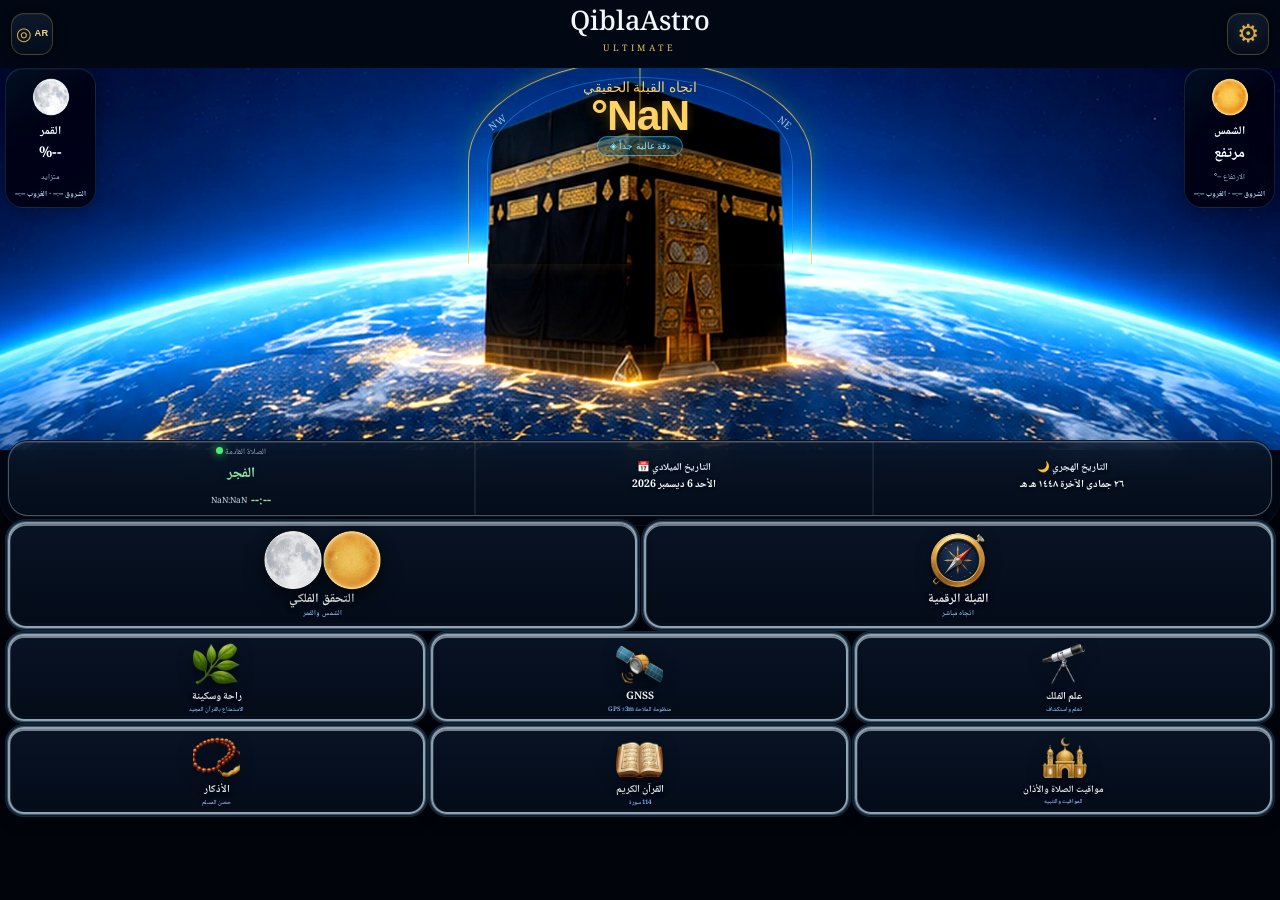
==== commit 1be18476: "cleanup: retire parent Compass artifacts" ====
--- a/source/index.html
+++ b/source/index.html
@@ -495,15 +495,10 @@
       var el=document.getElementById('box-diff');
       if(el){el.textContent=absDiff.toFixed(1)+'°';el.style.color=color;}
       set('box-dir', dir);
-      // box-diff-inline في مربع البوصلة
-      var eli=document.getElementById('box-diff-inline');
-      if(eli){eli.textContent='الانحراف: '+absDiff.toFixed(1)+'° '+dir;eli.style.color=color;}
     }
   } else {
     set('box-heading','---°');
     set('box-dir','فعّل البوصلة');
-    var eli=document.getElementById('box-diff-inline');
-    if(eli){eli.textContent='---';eli.style.color='#5A7090';}
   }
   // cal offset
   var cod=document.getElementById('cal-offset-display');
@@ -1773,70 +1768,10 @@
   _lastSp = sp;
   _lastMp = mp;
   const sunV=sp.altApp>-1,moonV=mp.altApp>-1;
-  const lh=now.getHours()+now.getMinutes()/60+now.getSeconds()/3600;
   const tmStr=now.toLocaleTimeString('ar-EG');
 
   // TOP BAR
   set('top-time',tmStr);
-
-  // ── DATES (Hijri + Gregorian) ──
-  (function updateDates(){
-    // Gregorian — always works
-    try{
-      const gFull = now.toLocaleDateString('ar-EG',{weekday:'long',year:'numeric',month:'long',day:'numeric'});
-      const gDate = now.toLocaleDateString('ar-EG',{year:'numeric',month:'long',day:'numeric'});
-      const gDay  = now.toLocaleDateString('ar-EG',{weekday:'long'});
-      set('date-greg',     gDate);
-      set('date-greg-day', gDay);
-    }catch(e){
-      // Fallback: manual format
-      const days = ['الأحد','الاثنين','الثلاثاء','الأربعاء','الخميس','الجمعة','السبت'];
-      const months = ['يناير','فبراير','مارس','أبريل','مايو','يونيو','يوليو','أغسطس','سبتمبر','أكتوبر','نوفمبر','ديسمبر'];
-      set('date-greg', now.getDate()+' '+months[now.getMonth()]+' '+now.getFullYear());
-      set('date-greg-day', days[now.getDay()]);
-    }
-    // Hijri — try modern Intl, fallback to approximation
-    try{
-      const hFull = new Intl.DateTimeFormat('ar-SA-u-ca-islamic-umalqura',
-        {weekday:'long',year:'numeric',month:'long',day:'numeric'}).format(now);
-      const hDate = new Intl.DateTimeFormat('ar-SA-u-ca-islamic-umalqura',
-        {year:'numeric',month:'long',day:'numeric'}).format(now);
-      const hDay  = new Intl.DateTimeFormat('ar-SA-u-ca-islamic-umalqura',
-        {weekday:'long'}).format(now);
-      set('date-hijri',     hDate);
-      set('date-hijri-day', hDay);
-      set('pr-h', hFull);
-    }catch(e1){
-      try{
-        // Fallback: standard islamic calendar
-        const hFull2 = new Intl.DateTimeFormat('ar-SA-u-ca-islamic',
-          {year:'numeric',month:'long',day:'numeric'}).format(now);
-        const hDay2  = new Intl.DateTimeFormat('ar',{weekday:'long'}).format(now);
-        set('date-hijri',     hFull2);
-        set('date-hijri-day', hDay2);
-        set('pr-h', hFull2);
-      }catch(e2){
-        // Manual Hijri approximation (accurate ±1 day)
-        const jd = Math.floor(now.getTime()/86400000) + 2440588;
-        const l = jd - 1948440 + 10632;
-        const n = Math.floor((l-1)/10631);
-        const ll = l - 10631*n + 354;
-        const j = Math.floor((10985-ll)/5316)*Math.floor((50*ll)/17719)
-                + Math.floor(ll/5670)*Math.floor((43*ll)/15238);
-        const ll2 = ll - Math.floor((30-j)/15)*Math.floor((17719*j)/50)
-                 - Math.floor(j/16)*Math.floor((15238*j)/43) + 29;
-        const m2 = Math.floor((24*ll2)/709);
-        const d2 = ll2 - Math.floor((709*m2)/24);
-        const y2 = 30*n + j - 30;
-        const hMonths=['محرم','صفر','ربيع الأول','ربيع الثاني','جمادى الأولى','جمادى الآخرة','رجب','شعبان','رمضان','شوال','ذو القعدة','ذو الحجة'];
-        const days=['الأحد','الاثنين','الثلاثاء','الأربعاء','الخميس','الجمعة','السبت'];
-        const hStr = d2+' '+hMonths[m2-1]+' '+y2+'هـ';
-        set('date-hijri',     hStr);
-        set('date-hijri-day', days[now.getDay()]);
-        set('pr-h', days[now.getDay()]+' '+hStr);
-      }
-    }
-  })();
 
   // ── COMPASS PAGE ──
   set('q-deg',QT.toFixed(2)+'°');
@@ -1846,22 +1781,14 @@
   set('m-az',mp.az.toFixed(2)+'°');set('m-dir',d8(mp.az));
   set('m-alt',mp.altApp.toFixed(2)+'°');set('m-alts',moonV?'🌙 فوق الأفق':'● تحت الأفق');
   set('s-dec',sp.dec.toFixed(3)+'°');set('s-decs',sp.dec>=0?'ميل شمالي':'ميل جنوبي');
-  set('s-eot',(sp.eot>=0?'+':'')+sp.eot.toFixed(2)+' د');set('s-eots',sp.eot>=0?'الشمس متأخرة':'الشمس مبكرة');
   set('m-ill',(mp.illum*100).toFixed(0)+'%');set('m-ph',phaseName(mp.illum,mp.elong));
-  set('s-rf',sp.refr.toFixed(1)+'′');
   set('mag-d',mdeclDisplay(2,true));set('q-mag',qmDisplay(2));
   if(evts){
     set('sr',hm(evts.rH));set('sn',hm(evts.nH));set('ss',hm(evts.sH));
     set('tl-r','شروق '+hm(evts.rH));set('tl-s','غروب '+hm(evts.sH));
-    const p2=Math.max(0,Math.min(1,(lh-evts.rH)/(evts.sH-evts.rH)));
-    const arc=4*p2*(1-p2);const arcH=gel('skyArc')?.offsetHeight||54;
-    const sb=gel('sunBall');if(sb){sb.style.left=p2*100+'%';sb.style.bottom=(14+arc*(arcH-22))+'px';sb.className='sky-body sky-sun'+(sunV?'':' below');}
     const maxA=90-Math.abs(LAT-evts.dec);const sf=gel('sunFill');if(sf)sf.style.width=Math.max(0,sp.altApp/maxA*100).toFixed(1)+'%';
     const mrs=moonRS(evts,mp);
     set('mr',hm(mrs.rH));
-    const mp2=Math.max(0,Math.min(1,(lh-mrs.rH)/(mrs.sH-mrs.rH)));
-    const marc=4*mp2*(1-mp2);
-    const mb=gel('moonBall');if(mb){mb.style.left=mp2*100+'%';mb.style.bottom=(14+marc*(arcH-22)*.72)+'px';mb.className='sky-body sky-moon'+(moonV?'':' below');}
     const maxMA=90-Math.abs(LAT-mp.dec);const mf=gel('moonFill');if(mf)mf.style.width=Math.max(0,mp.altApp/maxMA*100).toFixed(1)+'%';
     // PRAYER
     set('pr-r',hm(evts.rH));
@@ -1883,27 +1810,7 @@
   set('cfg-md',mdeclDisplay(2,true));
 
 
-  // ── Device compass needle (if active) ──
   set('mag-decl-inline', MDECL_READY?MDECL.toFixed(2):'---');
-  if(deviceHeading !== null){
-    const qDiff = ((QT - deviceHeading) + 360) % 360;
-    const needleEl = gel('qibla-needle');
-    const headEl   = gel('qibla-head');
-    if(needleEl){
-      const angle = qDiff; // rotate needle to point at qibla
-      const cx=90, cy=90, r=70;
-      const rad = (angle-90)*D2R;
-      const x2 = cx+r*Math.cos(rad), y2 = cy+r*Math.sin(rad);
-      const xh = cx+(r+10)*Math.cos(rad), yh = cy+(r+10)*Math.sin(rad);
-      needleEl.setAttribute('x2', x2.toFixed(1));
-      needleEl.setAttribute('y2', y2.toFixed(1));
-      if(headEl){
-        const a1r=(angle-96)*D2R, a2r=(angle-84)*D2R;
-        headEl.setAttribute('points',
-          `${xh.toFixed(1)},${yh.toFixed(1)} ${(cx+(r-4)*Math.cos(a1r)).toFixed(1)},${(cy+(r-4)*Math.sin(a1r)).toFixed(1)} ${(cx+(r-4)*Math.cos(a2r)).toFixed(1)},${(cy+(r-4)*Math.sin(a2r)).toFixed(1)}`);
-      }
-    }
-  }
 
   // drawDeviation تُستدعى من slider فقط
 
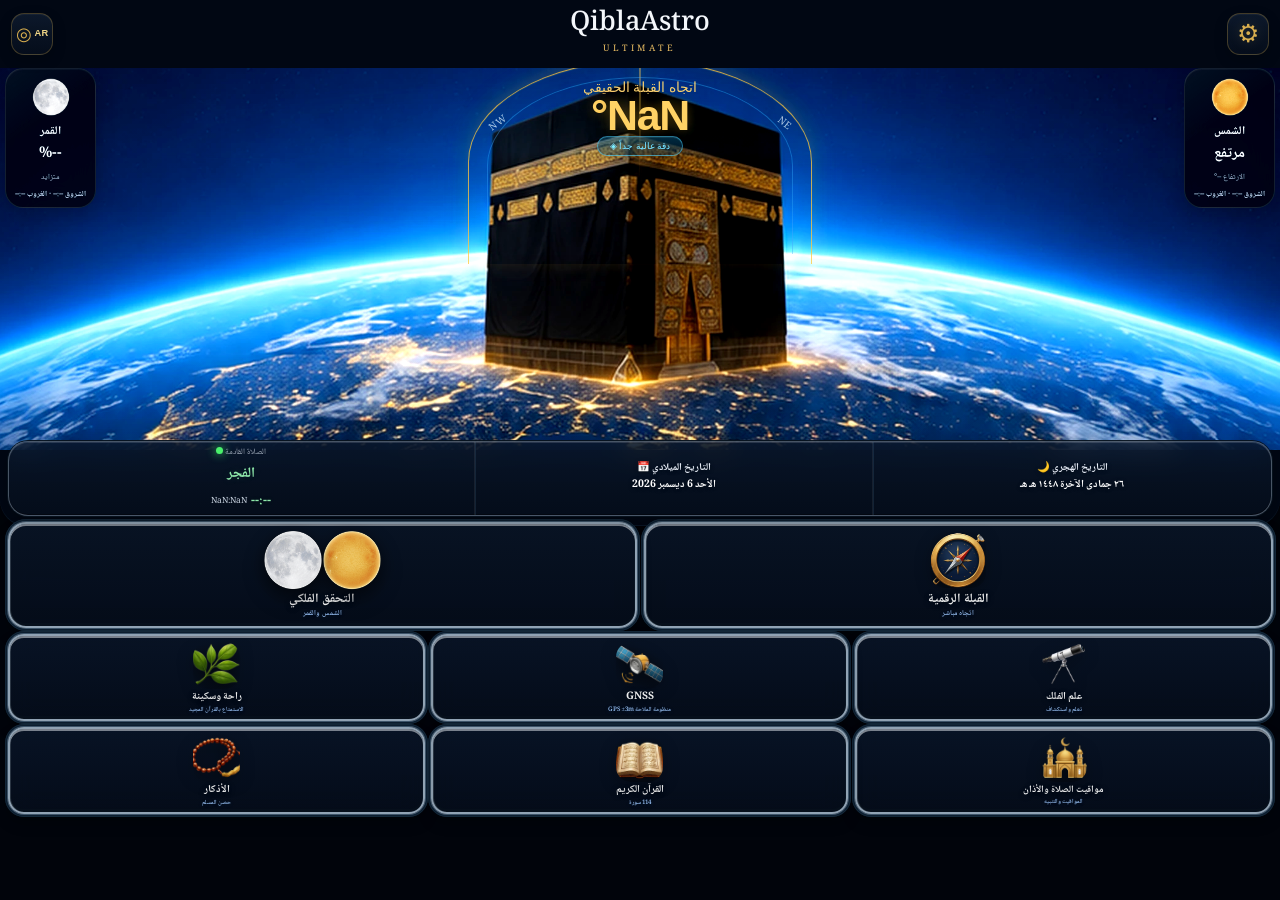
==== commit b3d9ea40: "cleanup: remove final orphaned presentation helpers" ====
--- a/source/index.html
+++ b/source/index.html
@@ -546,8 +546,6 @@
 
 function onDeviceOrientation(e){
   if(e.alpha===null||e.alpha===undefined||isNaN(e.alpha)) return;
-  _compassReady=true;
-
   var raw=null;
   var isAbsolute=false;
 
@@ -596,8 +594,6 @@
     deviceHeading=((_rawHeading+calOffset+MDECL)+360)%360;
   }
 
-  if(calMode) calSamples.push(_rawHeading);
-
   if(typeof _lastSp!=='undefined'&&_lastSp&&typeof drawCompass==='function'){
     drawCompass(_lastSp.az,_lastSp.altApp,
       typeof _lastMp!=='undefined'&&_lastMp?_lastMp.az:0,
@@ -606,16 +602,6 @@
     _qiblaCelestialOverlayTick();
   }
 }
-
-function _requestCompassPermission(){}
-
-// ══ COMPASS PERMISSION & SENSOR FIX ══
-var _compassReady   = false;
-var _compassRetries = 0;
-
-// استدعاء فوري عند تحميل الصفحة
-
-// مراقبة أول تفاعل للمستخدم لإعادة المحاولة
 
 // ══════════════════════════════════════════════════════════════════════════════
 // [JS-2] ADHAN AUDIO ENGINE — الأذان
@@ -1268,7 +1254,6 @@
     e.textContent=v;
   });
 }
-function seti(id,v){const e=gel(id);if(e)e.innerHTML=v;}
 
 // ══════════════════════════════════════════════════════════════════════════════
 // [JS-21] POLAR DRIFT — Chandler wobble simulation
@@ -1849,181 +1834,12 @@
 // ════════════════════════════════════════════════
 let deviceHeading    = null;
 let compassAvailable = false;
-let compassPermission = 'unknown';
 let compassRaw       = null;
 let compassAccuracy  = null;
-let calSamples       = [];
-let calMode          = false;
 let calOffset        = 0;
-let calTimer         = null;
-const CAL_DURATION   = 8000;
 
 try{ calOffset = parseFloat(localStorage.getItem('qibla_calOffset')||'0')||0; }catch(e){}
 
-function _safeOrient(){ _requestCompassPermission(); }
-
-function requestCompassPermission(){
-  if(typeof DeviceOrientationEvent !== 'undefined' &&
-     typeof DeviceOrientationEvent.requestPermission === 'function'){
-    DeviceOrientationEvent.requestPermission()
-      .then(perm => {
-        compassPermission = perm;
-        if(perm === 'granted'){
-          _safeOrient();
-          updateCompassStatus('granted');
-        } else {
-          updateCompassStatus('denied');
-        }
-      }).catch(()=> updateCompassStatus('denied'));
-  } else if(typeof DeviceOrientationEvent !== 'undefined'){
-    _safeOrient();
-    compassPermission = 'granted';
-    updateCompassStatus('auto');
-  } else {
-    updateCompassStatus('unavailable');
-  }
-}
-
-function updateCompassStatus(status){
-  const el  = gel('compass-status');
-  const btn = gel('compass-perm-btn');
-  if(!el) return;
-  const msgs = {
-    granted:     ['var(--ok)',   '✓ البوصلة متصلة — تحديث فوري'],
-    auto:        ['var(--ok)',   '✓ البوصلة نشطة تلقائياً'],
-    denied:      ['var(--err)',  '✗ تم رفض الإذن — استخدم التحديد الفلكي'],
-    unavailable: ['var(--warn)', '⚠ الجهاز لا يدعم بوصلة']
-  };
-  const [col, txt] = msgs[status] || ['var(--muted)', status];
-  el.innerHTML = `<span style="color:${col}">${txt}</span>`;
-  if(btn && (status==='granted'||status==='auto')) btn.style.display='none';
-}
-
-function updateCompassHeadingUI(){
-  if(deviceHeading === null) return;
-  set('device-heading',     deviceHeading.toFixed(1)+'°');
-  set('device-heading-dir', d8(deviceHeading));
-  set('device-raw', compassRaw !== null ? compassRaw.toFixed(1)+'°' : '--');
-  const qDiff = ((QT - deviceHeading) + 360) % 360;
-  set('device-qibla-diff', qDiff.toFixed(1)+'°');
-  try{if(window._celCheck)window._celCheck(qDiff);}catch(e){}
-  set('device-qibla-side',
-    qDiff < 180
-      ? `انحرف ${qDiff.toFixed(0)}° يساراً \u2190`
-      : `انحرف ${(360-qDiff).toFixed(0)}° يميناً \u2192`);
-  const accEl = gel('compass-accuracy');
-  if(accEl){
-    if(compassAccuracy === null){ accEl.textContent='جاري القياس...'; accEl.style.color='var(--muted)'; }
-    else if(compassAccuracy<=1){ accEl.textContent='●●●● ممتازة'; accEl.style.color='var(--ok)'; }
-    else if(compassAccuracy<=5){ accEl.textContent='●●●○ جيدة';   accEl.style.color='var(--gold)'; }
-    else if(compassAccuracy<=15){accEl.textContent='●●○○ مقبولة'; accEl.style.color='var(--warn)';}
-    else { accEl.textContent='●○○○ ضعيفة — يحتاج معايرة'; accEl.style.color='var(--err)'; }
-  }
-}
-
-function startCalibration(){
-  if(calTimer) clearInterval(calTimer);
-  calSamples = [];
-  calMode    = true;  // set BEFORE anything else
-
-  // Ensure orientation listener is active
-  if(!compassAvailable){
-    if(typeof DeviceOrientationEvent!=='undefined'){
-      if(typeof DeviceOrientationEvent.requestPermission==='function'){
-        DeviceOrientationEvent.requestPermission().then(p=>{
-          if(p==='granted'){
-            _safeOrient();
-            compassAvailable=true; compassPermission='granted';
-          }
-        }).catch(()=>{});
-      } else {
-        _safeOrient();
-        compassAvailable=true;
-      }
-    }
-  }
-
-  const btn  = gel('cal-compass-btn');
-  const res  = gel('cal-result');
-  const prog = gel('cal-progress-bar');
-  if(btn){ btn.disabled=true; btn.style.background='var(--warn)';
-           btn.textContent='⏳ ابدأ الحركة — 8ث'; }
-  if(res)  res.innerHTML='<span style="color:var(--gold)">🔄 حرّك الهاتف على شكل ∞</span>';
-  if(prog) prog.style.width='0%';
-
-  const t0=Date.now();
-  calTimer=setInterval(()=>{
-    const elapsed=Date.now()-t0;
-    const pct=Math.min(100, elapsed/CAL_DURATION*100);
-    const sec=Math.max(0,Math.round((CAL_DURATION-elapsed)/1000));
-    if(btn) btn.textContent=`⏳ ${sec}ث — حرّك ∞ (${calSamples.length} عينة)`;
-    if(prog) prog.style.width=pct.toFixed(0)+'%';
-    // Show live sample count so user knows it's working
-    if(res && calSamples.length>0 && elapsed<CAL_DURATION-500)
-      res.innerHTML=`<span style="color:var(--gold)">✓ ${calSamples.length} عينة — استمر بالحركة</span>`;
-    if(pct>=100){ clearInterval(calTimer); finishCalibration(); }
-  }, 200);
-}
-
-function finishCalibration(){
-  calMode = false;
-  clearInterval(calTimer);
-  const btn  = gel('cal-compass-btn');
-  const res  = gel('cal-result');
-  const prog = gel('cal-progress-bar');
-  if(btn) btn.disabled = false;
-  if(prog) prog.style.width = '100%';
-  const N = calSamples.length;
-  if(N < 5){
-    if(btn){ btn.textContent='🔄 إعادة المعايرة'; btn.style.background='var(--err)'; }
-    if(res) res.innerHTML=`<span style="color:var(--err)">⚠ عينات غير كافية (${N}) — حرّك أكثر</span>`;
-    return;
-  }
-  const sinS = calSamples.reduce((s,a)=>s+Math.sin(a*D2R),0);
-  const cosS = calSamples.reduce((s,a)=>s+Math.cos(a*D2R),0);
-  const R_vec= Math.sqrt(sinS*sinS+cosS*cosS)/N;
-  const meanRaw=((Math.atan2(sinS,cosS)*R2D)+360)%360;
-  const spread=calSamples.reduce((mx,a)=>{
-    const d=Math.abs(((a-meanRaw+180+360)%360)-180); return Math.max(mx,d);
-  },0);
-  if(spread < 40) calOffset = 0;
-  try{ localStorage.setItem('qibla_calOffset', calOffset.toString()); }catch(e){}
-  const consistency = Math.round(R_vec*100);
-  let quality, qColor;
-  if(spread<20||R_vec>0.85){ quality='✓✓ ممتازة'; qColor='var(--ok)'; }
-  else if(spread<50||R_vec>0.60){ quality='✓ جيدة'; qColor='var(--gold)'; }
-  else { quality='⚠ مقبولة'; qColor='var(--warn)'; }
-  if(btn){ btn.textContent=`✓ المعايرة: ${quality}`; btn.style.background=qColor; }
-  if(res) res.innerHTML=
-    `<span style="color:${qColor}">📊 عينات:${N} · انتشار:${spread.toFixed(1)}° · اتساق:${consistency}% · ${quality}</span>`;
-  try{ if(navigator.vibrate) navigator.vibrate([100,50,100]); }catch(e){}
-
-  // ── Force immediate compass redraw with new calOffset ──
-  if(compassRaw !== null){
-    deviceHeading = ((compassRaw + calOffset + MDECL) + 360) % 360;
-    const ring = gel('compass-ring');
-    if(ring) ring.style.transform = `rotate(${-deviceHeading}deg)`;
-    // Redraw canvas immediately
-    if(_lastSp && _lastMp){
-      drawCompass(_lastSp.az, _lastSp.altApp, _lastMp.az, _lastMp.altApp, eCache);
-      _qiblaCelestialOverlayTick();
-    }
-  }
-
-  // ── Flash compass ring to confirm update ──────────────
-  const ringEl = gel('compass-ring');
-  if(ringEl){
-    const flashColor = qColor.includes('ok') ? '#40B870' :
-                       qColor.includes('gold') ? '#C8A44A' : '#E0A030';
-    ringEl.style.boxShadow = `0 0 24px 8px ${flashColor}66`;
-    setTimeout(()=>{ if(ringEl) ringEl.style.boxShadow='none'; }, 2000);
-  }
-
-  updateCompassHeadingUI();
-  set('compass-status',
-    `<span style="color:${qColor}">✓ معايرة ${quality} · انتشار ${spread.toFixed(0)}° · ${N} عينة</span>`);
-}
-
 // ══════════════════════════════════════════════════════════════════════════════
 // [JS-33] INIT & START
 // ══════════════════════════════════════════════════════════════════════════════
@@ -2031,29 +1847,11 @@
 // ════════════════════════════════════════════════
 //  INIT
 // ════════════════════════════════════════════════
-// Try auto-start compass (Android / non-iOS)
-if(typeof DeviceOrientationEvent !== 'undefined' &&
-   typeof DeviceOrientationEvent.requestPermission !== 'function'){
-  _safeOrient();
-  compassPermission = 'auto';
-}
-
-// Permission button
-const permBtn = gel('compass-perm-btn');
-if(permBtn) permBtn.addEventListener('click', requestCompassPermission);
-
-// Calibration button
-const calBtn = gel('cal-compass-btn');
-if(calBtn) calBtn.addEventListener('click', startCalibration);
-
-// Winter sky background
-
 setTimeout(()=>{
   const s=gel('splash');
   if(s){s.classList.add('hide');setTimeout(()=>s.remove(),600);}
 },1800);
 
-_safeOrient();
 _lastSp=sunPos(new Date());_lastMp=moonPos(new Date());
 
 // Dev slider event
